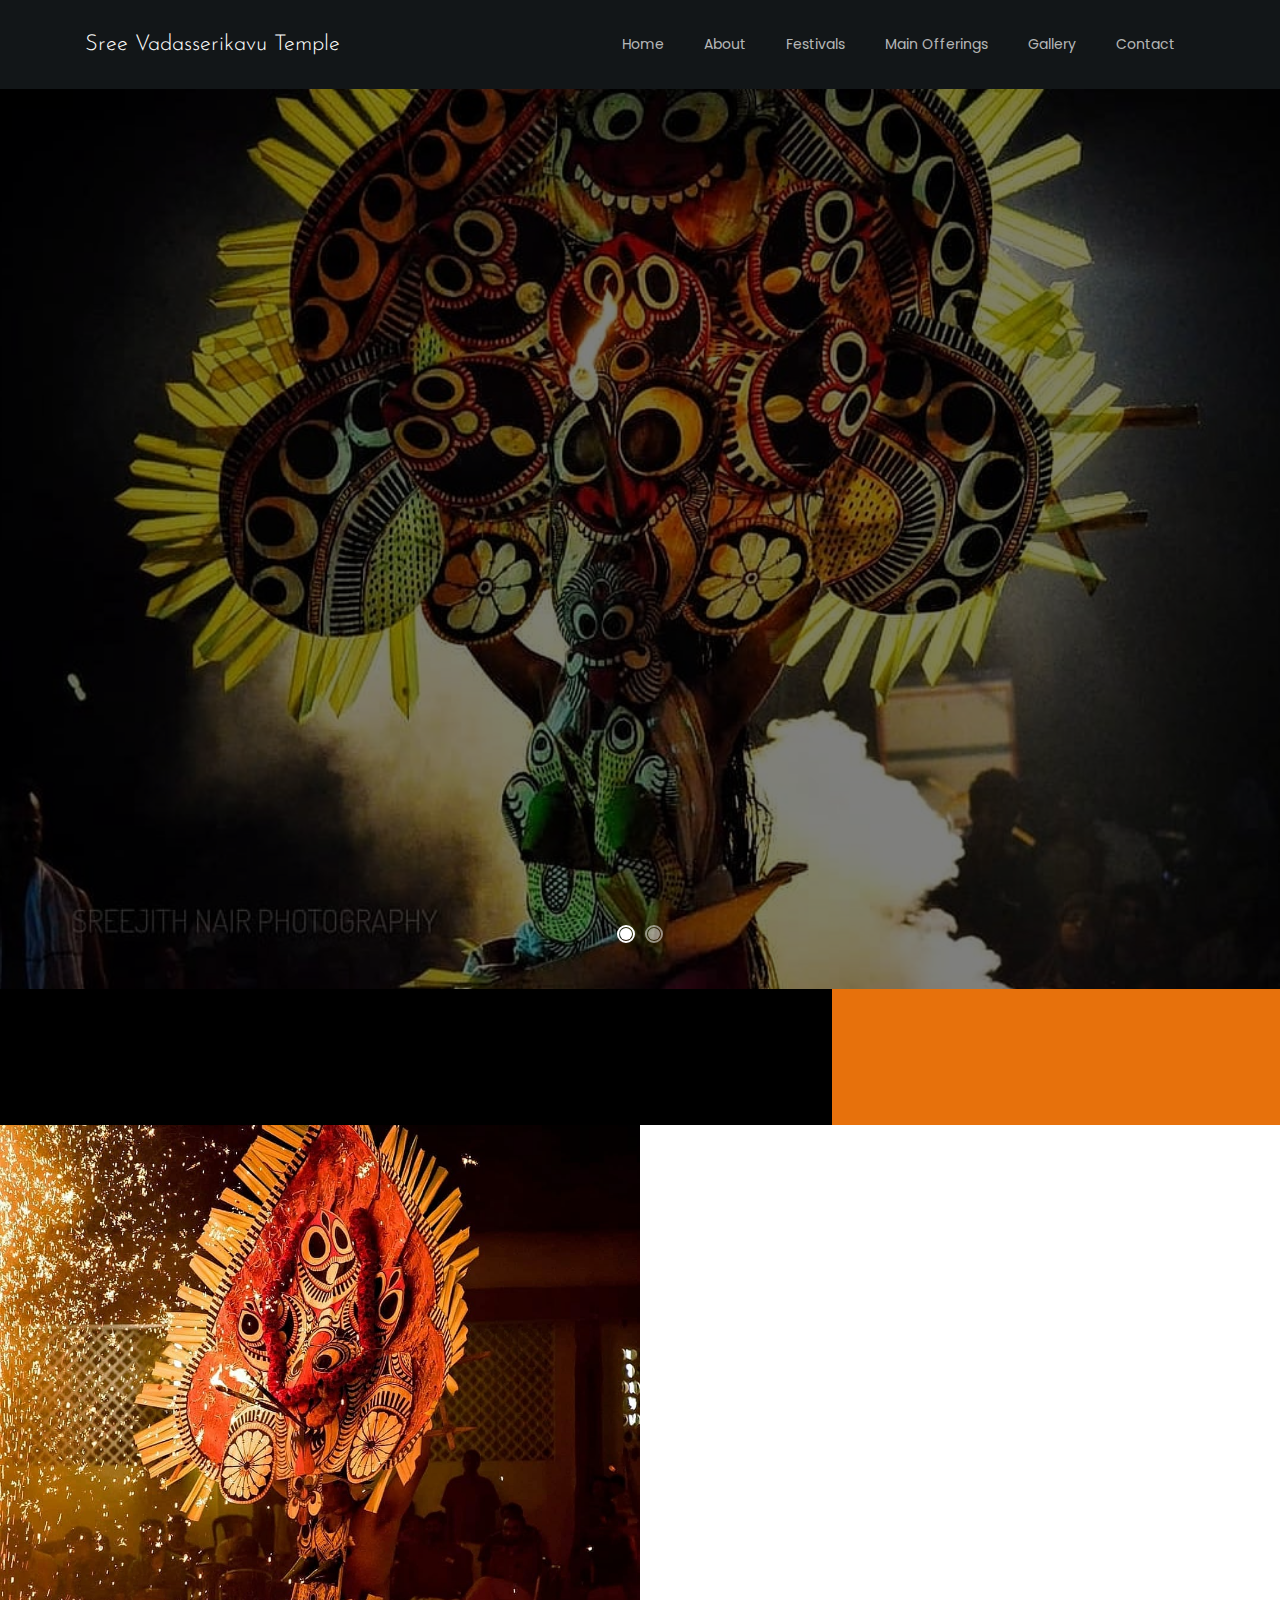
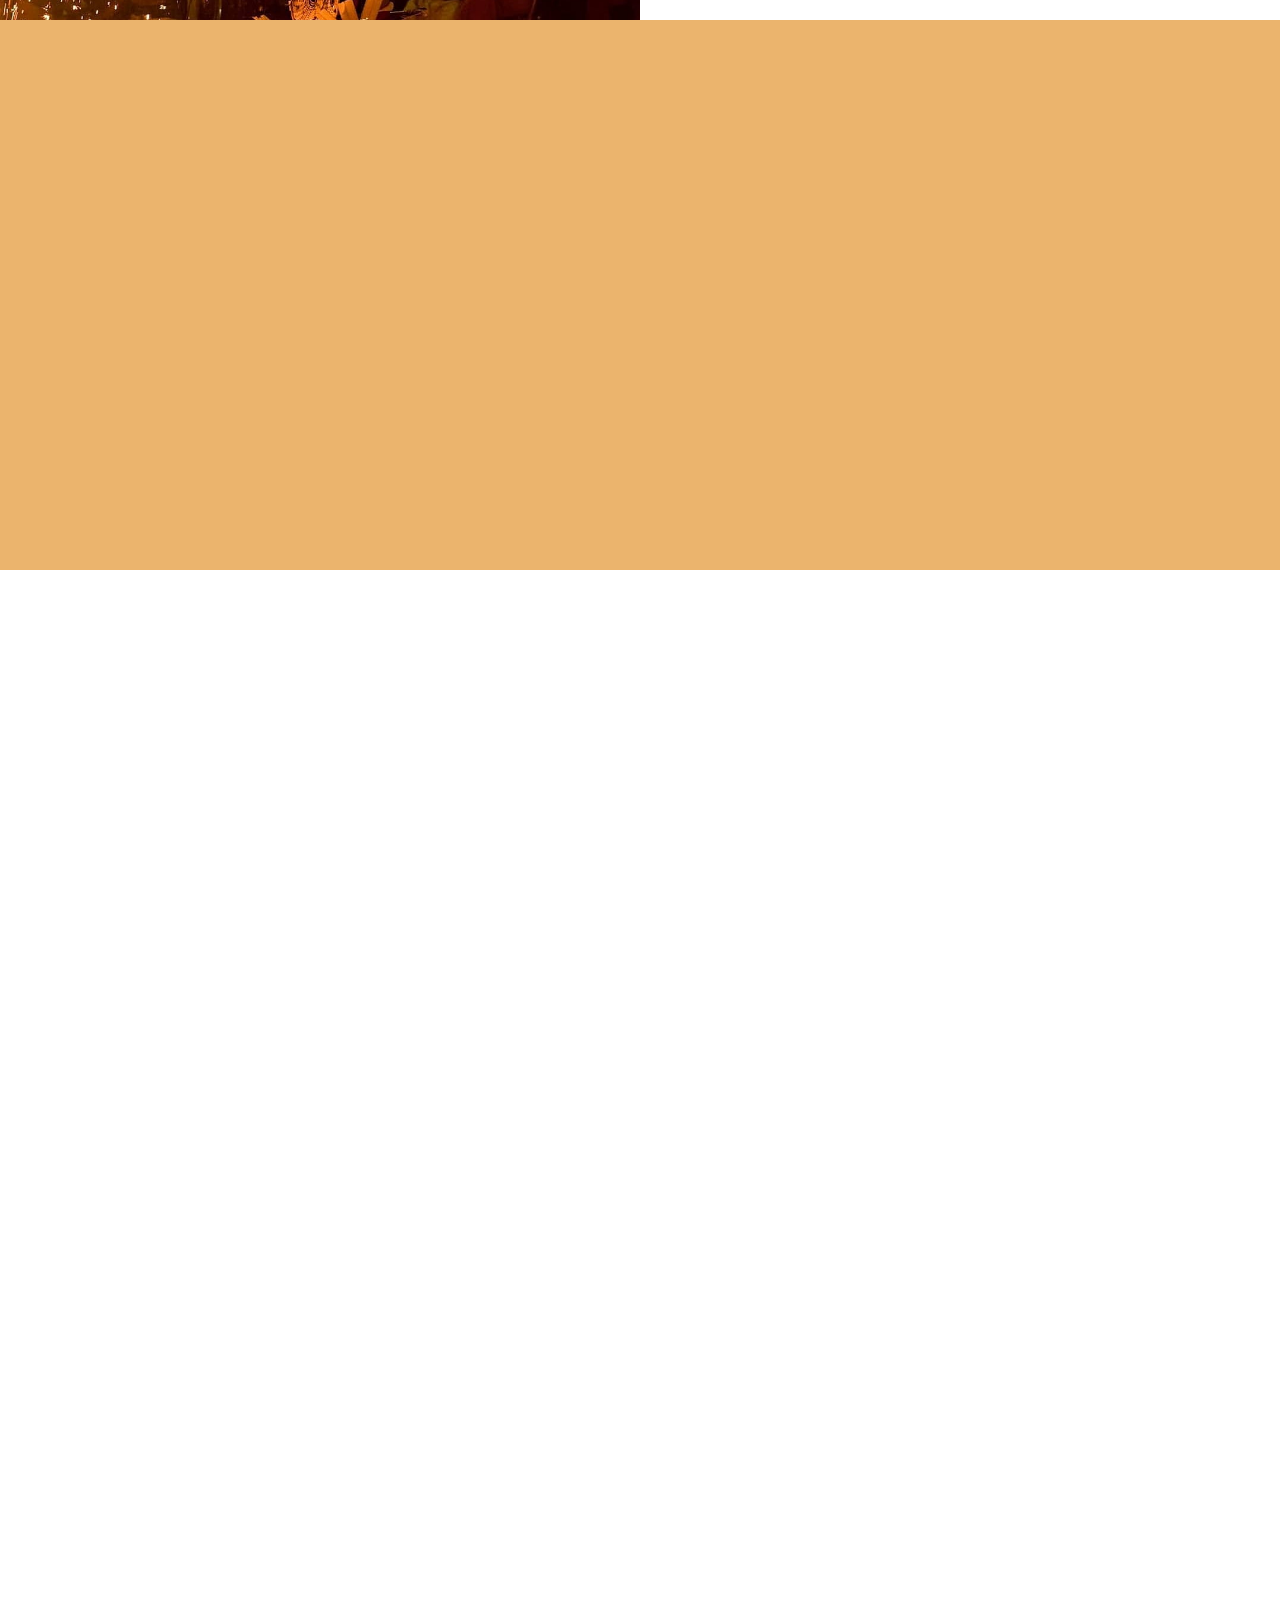
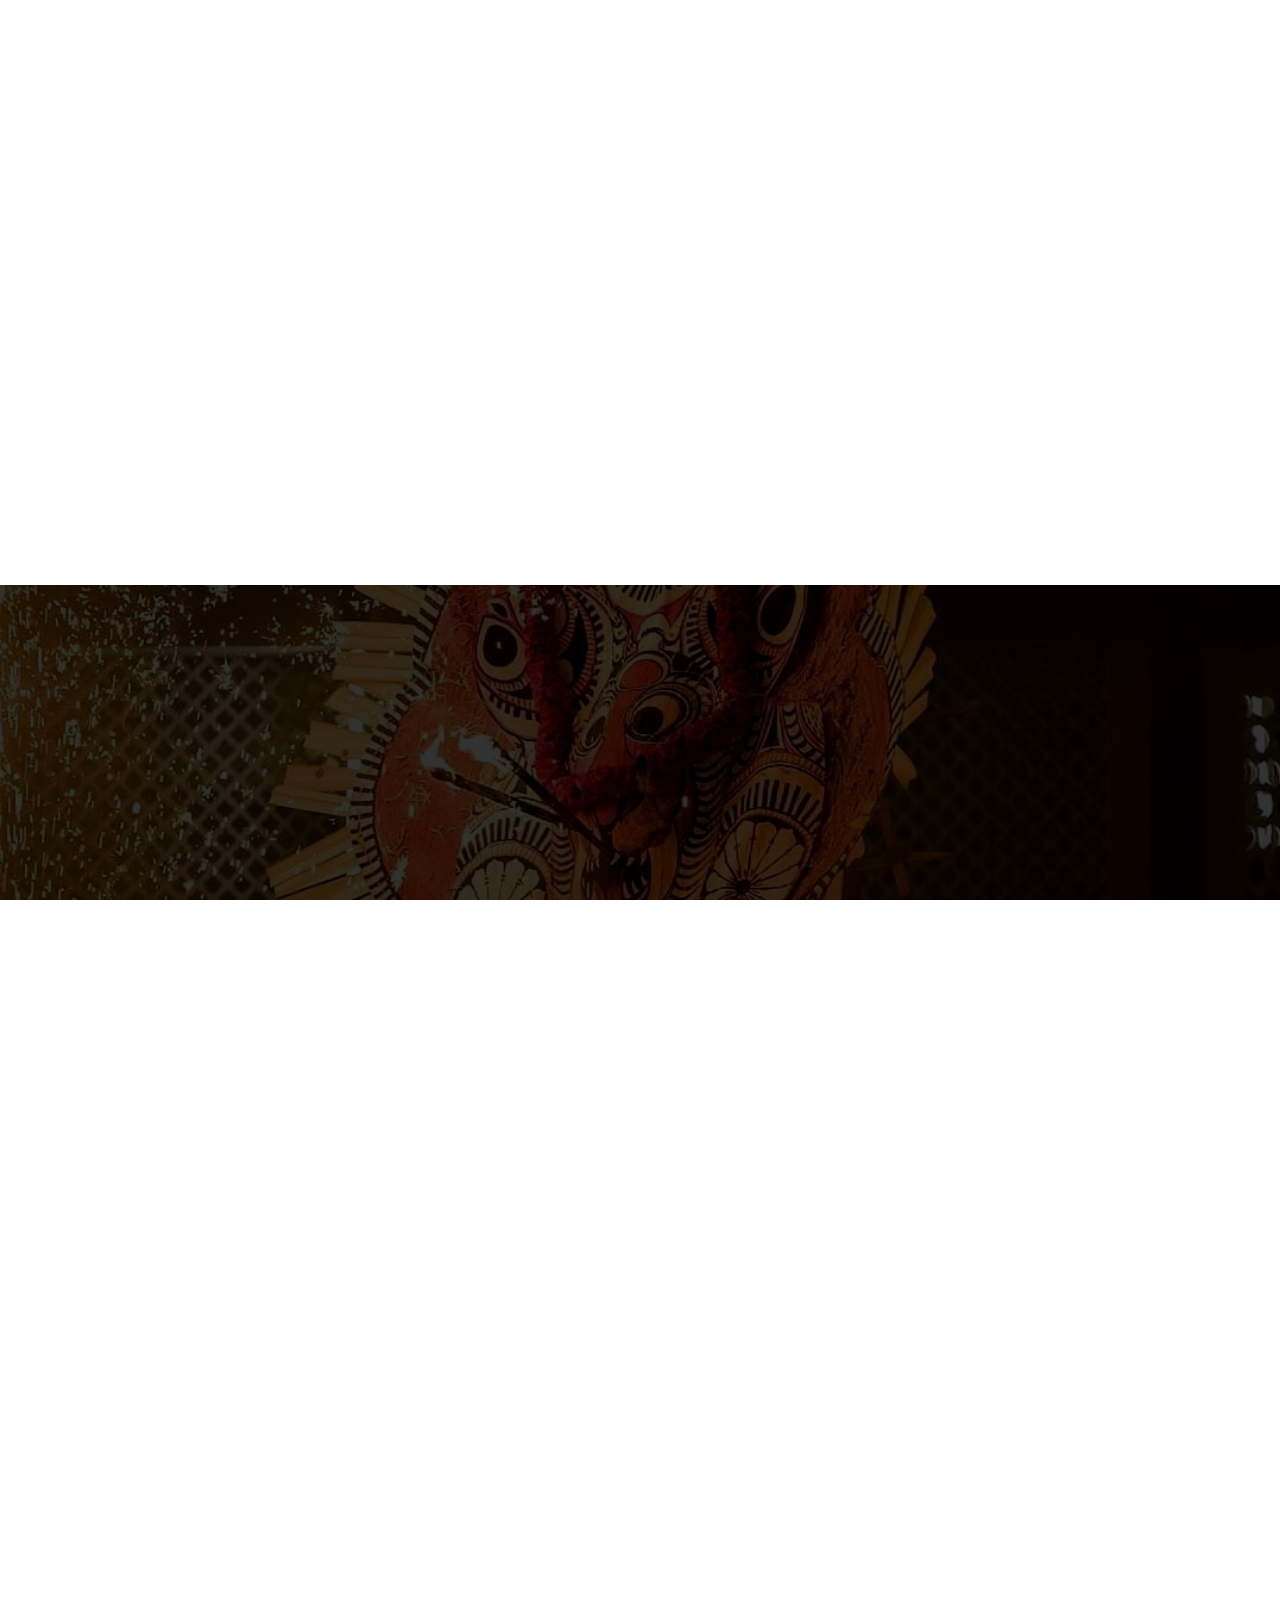
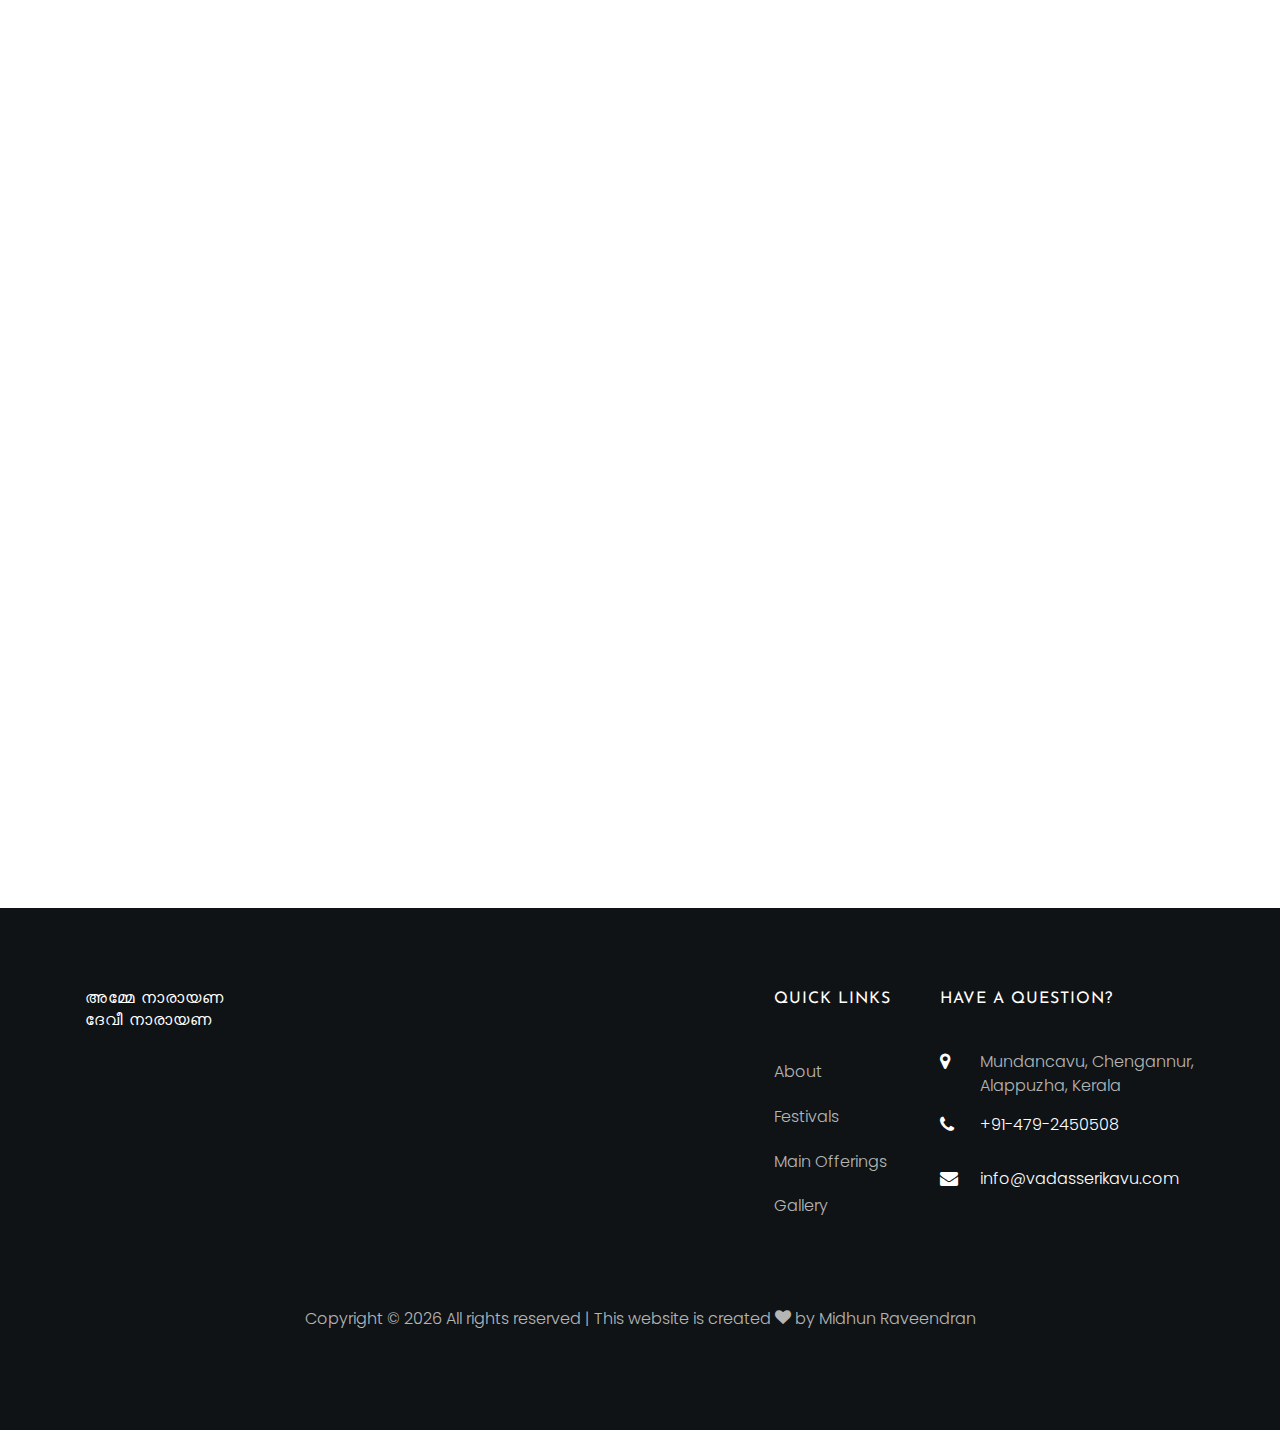
==== index.html @ 14abfae1 "index" ====
<!DOCTYPE html>
<html lang="en">

<head>
	<title>Sree Vadasserikavu Temple</title>
	<meta charset="utf-8">
	<meta name="viewport" content="width=device-width, initial-scale=1, shrink-to-fit=no">

	<link href="https://fonts.googleapis.com/css?family=Poppins:300,400,500,600,700" rel="stylesheet">
	<link href="https://fonts.googleapis.com/css?family=Josefin+Sans" rel="stylesheet">
	<link href="https://fonts.googleapis.com/css?family=Nothing+You+Could+Do" rel="stylesheet">

	<link rel="stylesheet" href="css/open-iconic-bootstrap.min.css">
	<link rel="stylesheet" href="css/animate.css">

	<link rel="stylesheet" href="css/owl.carousel.min.css">
	<link rel="stylesheet" href="css/owl.theme.default.min.css">
	<link rel="stylesheet" href="css/magnific-popup.css">

	<link rel="stylesheet" href="css/aos.css">

	<link rel="stylesheet" href="css/ionicons.min.css">

	<link rel="stylesheet" href="css/bootstrap-datepicker.css">
	<link rel="stylesheet" href="css/jquery.timepicker.css">


	<link rel="stylesheet" href="css/flaticon.css">
	<link rel="stylesheet" href="css/icomoon.css">
	<link rel="stylesheet" href="css/style.css">
</head>

<body>
	<nav class="navbar navbar-expand-lg navbar-dark ftco_navbar bg-dark ftco-navbar-light" id="ftco-navbar home">
		<div class="container">
			<a class="navbar-brand" href="index.html">Sree Vadasserikavu Temple</a>
			<button class="navbar-toggler" type="button" data-toggle="collapse" data-target="#ftco-nav"
				aria-controls="ftco-nav" aria-expanded="false" aria-label="Toggle navigation">
				<span class="oi oi-menu"></span> Menu
			</button>
			<div class="collapse navbar-collapse" id="ftco-nav">
				<ul class="navbar-nav ml-auto">
					<li class="nav-item"><a href="#home" class="nav-link">Home</a></li>
					<li class="nav-item"><a href="#about" class="nav-link">About</a></li>
					<li class="nav-item"><a href="#festivals" class="nav-link">Festivals</a></li>
					<li class="nav-item"><a href="#offerings" class="nav-link">Main Offerings</a></li>
					<li class="nav-item"><a href="#gallery" class="nav-link">Gallery</a></li>
					<li class="nav-item"><a href="#contact" class="nav-link">Contact</a></li>
				</ul>
			</div>
		</div>
	</nav>
	<!-- END nav -->


	<section id="index" class="hero-wrap js-fullheight">
		<div class="home-slider js-fullheight owl-carousel" style="background-color: black;">
			<div class="slider-item js-fullheight" style="background-image:url(images/bg_1.jpeg);">
				<div class="overlay"></div>
				<div class="container">
					<div class="row no-gutters slider-text js-fullheight align-items-center justify-content-center">
						<div class="col-md-8 ftco-animate">
							<div class="text mt-md-5 w-100 text-center">
								<h1>Sree Vadasserikavu Temple</h1>
								<p class="mb-4 pb-3 h3">അമ്മേ നാരായണ ദേവീ നാരായണ</p>
							</div>
						</div>
					</div>
				</div>
			</div>
			<div class="slider-item js-fullheight" style="background-image:url(images/bg_3.jpeg);">
				<div class="overlay"></div>
				<div class="container">
					<div class="row no-gutters slider-text js-fullheight align-items-center justify-content-center">
						<div class="col-md-8 ftco-animate">
							<div class="text mt-md-5 w-100 text-center">
								<h1>Welcome to Sree&nbsp;Vadasserikavu&nbsp;Temple</h1>
								<p class="mb-3 pb-3 h3">The land which rich in culture and festivals</p>
							</div>
						</div>
					</div>
				</div>
			</div>
		</div>
	</section>

	<section class="ftco-intro">
		<div class="container-wrap">
			<div class="wrap d-md-flex">
				<div class="info">
					<div class="row no-gutters">
						<div class="col-md-4 d-flex ftco-animate">
							<div class="icon"><span class="icon-phone"></span></div>
							<div class="text">
								<h3>+91-479-2450508</h3>
								<p class="blk-bg-txt">Sree Vadasserikavu Bhagavathy Temple</p>
							</div>
						</div>
						<div class="col-md-4 d-flex ftco-animate">
							<div class="icon"><span class="icon-my_location"></span></div>
							<div class="text">
								<h3>Mundancavu</h3>
								<p class="blk-bg-txt">Chengannur, Alappuzha, Kerala</p>
							</div>
						</div>
						<div class="col-md-4 d-flex ftco-animate">
							<div class="icon"><span class="icon-clock-o"></span></div>
							<div class="text">
								<h3>Open Everyday</h3>
								<p class="blk-bg-txt">5:00am - 10:00am</p>
								<p class="blk-bg-txt">5:00pm - 10:00pm</p>
							</div>
						</div>
					</div>
				</div>
				<div class="social d-md-flex pl-md-5 p-4 align-items-center">
					<ul class="social-icon">
						<li class="ftco-animate"><a onclick="window.open('https://www.twitter.com/');"><span class="icon-twitter"></span></a></li>
						<li class="ftco-animate"><a onclick="window.open('https://www.facebook.com/');"><span class="icon-facebook"></span></a></li>
						<li class="ftco-animate"><a onclick="window.open('https://www.instagram.com/');"><span class="icon-instagram"></span></a></li>
					</ul>
				</div>
			</div>
		</div>
	</section>

	<section id="about" class="ftco-about d-md-flex">
		<div class="one-half img" style="background-image: url(images/bg_2.jpeg);"></div>
		<div class="one-half ftco-animate">
			<div class="heading-about ftco-animate ">
				<span class="p5 heading-about">About the temple</span>
			</div>
			<div>
				<p>Vadasserikavu Padayani, also known as Mundancavu Padayani, is one of the annual Padayani festivals
					celebrated in Central Travancore with some unique kolams. The festival is celebrated for eight days
					prior to Bharani asterism in the Malayalam month of Meenam.Every year all varieties of kolams are
					manifested at Vadasserikavu and the special kolam here is Bhadrakali Kolam which is not usually
					performed in other devi temples in Kerala. The image of Goddess of Bhadrakali is drawn in the Kolam.
					Other kolams performing here are the Anthara Yakshi, Kuthira, Kaalan Kolam, Bhairavi, Kanjiramla,
					Pisachu, and Marutha. The festival here ends with Mangala Bhairavi Kolam.</p>
			</div>
		</div>
	</section>

	<section id="festivals" class="ftco-section" style="background-color: #ebb46d;">
		<div class="overlay"></div>
		<div class="container">
			<div class="row justify-content-center mb-5 pb-3">
				<div class="col-md-7 heading-section ftco-animate text-center">
					<h2 class="mb-4">Famous Festivals</h2>
					<p>Most of the festivals thake place between february and April every year</p>
				</div>
			</div>
			<div class="row">
				<div class="col-md-4 ftco-animate">
					<div class="media d-block text-center block-6 services">
						<!-- <div class="icon d-flex justify-content-center align-items-center mb-5">
							<span class="flaticon-drama"></span>
						</div> -->
						<div class="media-body">
							<h3 class="heading">Padayani</h3>
							<p>The festival is celebrated for eight days prior to Bharani asterism in the Malayalam
								month of Meenam</p>
						</div>
					</div>
				</div>
				<div class="col-md-4 ftco-animate">
					<div class="media d-block text-center block-6 services">
						<!-- <div class="icon d-flex justify-content-center align-items-center mb-5">
							<span class="flaticon-temple"></span>
						</div> -->
						<div class="media-body">
							<h3 class="heading">Meena Bharani Pooja</h3>
							<p>The festival is celebrated for eight days prior to Bharani asterism in the Malayalam
								month of Meenam</p>
						</div>
					</div>
				</div>
				<div class="col-md-4 ftco-animate">
					<div class="media d-block text-center block-6 services">
						<!-- <div class="icon d-flex justify-content-center align-items-center mb-5"><span
								class="flaticon-people"></span></div> -->
						<div class="media-body">
							<h3 class="heading">Kavadi Pooja</h3>
							<p>The festival is celebrated for eight days prior to Bharani asterism in the Malayalam
								month of Meenam</p>
						</div>
					</div>
				</div>
			</div>
		</div>
	</section>

	<section id="offerings" class="ftco-section">
		<div class="container">
			<div class="row justify-content-center mb-5 pb-3 mt-5 pt-5">
				<div class="col-md-7 heading-section text-center ftco-animate">
					<h2 class="mb-4" style="color: #000 !important;">Main Offerings</h2>
					<p class="flip"><span class="deg1"></span><span class="deg2"></span><span class="deg3"></span></p>
					<p class="mt-5">The daily offerings from the temple are, these are available every common pooja
						days.</p>
				</div>
			</div>
			<div class="row">
				<div class="col-md-6">
					<div class="pricing-entry d-flex ftco-animate">
						<div class="desc pl-3">
							<div class="d-flex text align-items-center line-price">
								<h3><span>Pushpanjali</span></h3>
								<span class="price">Rs 50.00</span>
							</div>
							<div class="d-block">
								<p>Bhadrakali Sahasranama Pushpanjali</p>
							</div>
						</div>
					</div>
					<div class="pricing-entry d-flex ftco-animate">
						<div class="desc pl-3">
							<div class="d-flex text align-items-center line-price">
								<h3><span>Archana</span></h3>
								<span class="price">Rs 40.00</span>
							</div>
							<div class="d-block">
								<p>Aikyamathyasooktha Archana</p>
							</div>
						</div>
					</div>
					<div class="pricing-entry d-flex ftco-animate">
						<div class="desc pl-3">
							<div class="d-flex text align-items-center line-price">
								<h3><span>Charthu</span></h3>
								<span class="price">Rs 250.00</span>
							</div>
							<div class="d-block">
								<p>Arakappu Devi</p>
							</div>
						</div>
					</div>
					<div class="pricing-entry d-flex ftco-animate">
						<div class="desc pl-3">
							<div class="d-flex text align-items-center line-price">
								<h3><span>Abhishekam</span></h3>
								<span class="price">Rs 30.00</span>
							</div>
							<div class="d-block">
								<p>Abhishekam Oru Nadayil</p>
							</div>
						</div>
					</div>
				</div>

				<div class="col-md-6">
					<div class="pricing-entry d-flex ftco-animate">
						<div class="desc pl-3">
							<div class="d-flex text align-items-center line-price">
								<h3><span>Guruthi</span></h3>
								<span class="price">Rs 100.00</span>
							</div>
							<div class="d-block">
								<p>Kaivattaka Guruthi</p>
							</div>
						</div>
					</div>
					<div class="pricing-entry d-flex ftco-animate">
						<div class="desc pl-3">
							<div class="d-flex text align-items-center line-price">
								<h3><span>Homam</span></h3>
								<span class="price">Rs 40.00</span>
							</div>
							<div class="d-block">
								<p>Ganapathy Homam</p>
							</div>
						</div>
					</div>
					<div class="pricing-entry d-flex ftco-animate">
						<div class="desc pl-3">
							<div class="d-flex text align-items-center line-price">
								<h3><span>Kanika</span></h3>
								<span class="price">Rs 1001.00</span>
							</div>
							<div class="d-block">
								<p>Kanika-1001</p>
							</div>
						</div>
					</div>
					<div class="pricing-entry d-flex ftco-animate">
						<div class="desc pl-3">
							<div class="d-flex text align-items-center line-price">
								<h3><span>Pooja</span></h3>
								<span class="price">Rs 100.00</span>
							</div>
							<div class="d-block">
								<p>Kaavadi Pooja</p>
							</div>
						</div>
					</div>
				</div>
			</div>
		</div>
	</section>

	<section id="gallery" class="ftco-gallery">
		<div class="container-wrap">
			<div class="row no-gutters">
				<div class="col-md-3 ftco-animate">
					<a  class="gallery img d-flex align-items-center"
						style="background-image: url(images/bg_1.jpeg);">
					</a>
				</div>
				<div class="col-md-3 ftco-animate">
					<a  class="gallery img d-flex align-items-center"
						style="background-image: url(images/bg_2.jpeg);">
					</a>
				</div>
				<div class="col-md-3 ftco-animate">
					<a  class="gallery img d-flex align-items-center"
						style="background-image: url(images/bg_3.jpeg);">
					</a>
				</div>
				<div class="col-md-3 ftco-animate">
					<a  class="gallery img d-flex align-items-center"
						style="background-image: url(images/bg_4.jpeg);">
					</a>
				</div>
			</div>
		</div>

		<div class="container-wrap">
			<div class="row no-gutters">
				<div class="col-md-3 ftco-animate">
					<a  class="gallery img d-flex align-items-center"
						style="background-image: url(images/bg_4.jpeg);">
					</a>
				</div>
				<div class="col-md-3 ftco-animate">
					<a  class="gallery img d-flex align-items-center"
						style="background-image: url(images/bg_3.jpeg);">
					</a>
				</div>
				<div class="col-md-3 ftco-animate">
					<a  class="gallery img d-flex align-items-center"
						style="background-image: url(images/bg_2.jpeg);">
					</a>
				</div>
				<div class="col-md-3 ftco-animate">
					<a  class="gallery img d-flex align-items-center"
						style="background-image: url(images/bg_1.jpeg);">
					</a>
				</div>
			</div>
		</div>
	</section>

	<section class="ftco-counter ftco-bg-dark img" id="section-counter" style="background-image: url(images/bg_2.jpeg);"
		data-stellar-background-ratio="0.5">
		<div class="overlay"></div>
		<div class="container">
			<div class="row justify-content-center">
				<div class="col-md-10">
					<div class="row">
						<div class="col-md-6 col-lg-3 d-flex justify-content-center counter-wrap ftco-animate">
							<div class="block-18 text-center">
								<div class="text">
									<!-- <div class="icon"><span class="icon icon-map-marker"></span></div> -->
									<strong class="number">1.5 KM </strong>
									<span>From The Chengannur Railway Station</span>
								</div>
							</div>
						</div>
						<div class="col-md-6 col-lg-3 d-flex justify-content-center counter-wrap ftco-animate">
							<div class="block-18 text-center">
								<div class="text">
									<!-- <div class="icon"><span class="icon icon-map-marker"></span></div> -->
									<strong class="number">2.0 KM </strong>
									<span>From The Chengannur KSRTC Bus Station</span>
								</div>
							</div>
						</div>
						<div class="col-md-6 col-lg-3 d-flex justify-content-center counter-wrap ftco-animate">
							<div class="block-18 text-center">
								<div class="text">
									<!-- <div class="icon"><span class="icon icon-map-marker"></span></div> -->
									<strong class="number">1.0 KM </strong>
									<span>To The Chengannur Mahaveva Temple</span>
								</div>
							</div>
						</div>
						<div class="col-md-6 col-lg-3 d-flex justify-content-center counter-wrap ftco-animate">
							<div class="block-18 text-center">
								<div class="text">
									<!-- <div class="icon"><span class="icon icon-map-marker"></span></div> -->
									<strong class="number">0.5 KM </strong>
									<span>To The Thrichittatt Maha Vishnu Temple</span>
								</div>
							</div>
						</div>
					</div>
				</div>
			</div>
		</div>
	</section>

	<section class="ftco-menu">
		<div class="container-fluid">
			<div class="row d-md-flex">
				<div class="col-lg-12 ftco-animate p-md-5">
					<div class="col-md-12 d-flex align-items-center">
						<div class="tab-content ftco-animate" id="v-pills-tabContent">
							<div class="tab-pane fade show active" id="v-pills-1" role="tabpanel"
								aria-labelledby="v-pills-1-tab">
								<div class="row mt-4">
									<div class="col-md-4 text-center">
										<div class="menu-wrap">
											<a class="menu-img img mb-4"
												style="background-image: url(images/god-devi.jpg);"></a>
											<div class="text">
												<h3 style="color: #000;">Kali Devi</h3>
												<p>Kali (Sanskrit: काली), also referred to as Mahakali, Bhadrakali, and
													Kalika (Sanskrit: कालिका), is a Hindu goddess who is considered to
													be the goddess of ultimate power, time, destruction and change in
													Shaktism. In this tradition, she is considered as a ferocious form
													of goddess Adi Shakti, the supreme of all powers, or the ultimate
													reality.</p>
											</div>
										</div>
									</div>
									<div class="col-md-4 text-center">
										<div class="menu-wrap">
											<a class="menu-img img mb-4"
												style="background-image: url(images/god-ganesh.jpg);"></a>
											<div class="text">
												<h3 style="color: #000;">Vinayakan</h3>
												<p>Ganesha (Sanskrit: गणेश), also known as Ganapati, Vinayaka, and
													Pillaiyar, is one of the best-known and most worshipped deities in
													the Hindu pantheon and is the Supreme God in Ganapatya sect.</p>
											</div>
										</div>
									</div>
									<div class="col-md-4 text-center">
										<div class="menu-wrap">
											<a class="menu-img img mb-4"
												style="background-image: url(images/god-muruga.jpg);"></a>
											<div class="text">
												<h3 style="color: #000;">Murugan</h3>
												<p>Kartikeya (Sanskrit: कार्त्तिकेय), also known as Skanda, Subrahmanya,
													Shanmukha, and Murugan (Tamil: முருகன்), is the Hindu god of war. He
													is the son of Parvati and Shiva, the brother of Ganesha and a god
													whose legends have many versions in Hinduism.</p>
											</div>
										</div>
									</div>
								</div>
							</div>
						</div>
					</div>
				</div>
			</div>
		</div>
		</div>
	</section>

	<section class="ftco-section">
		<div class="container">
			<div class="row justify-content-center mb-5 pb-3">
				<div class="col-md-7 heading-section ftco-animate text-center">
					<h2 class="mb-4" style="color: #000;">Recent Updates</h2>
					<p>Latest updates from the Admin</p>
				</div>
			</div>
			<div class="row d-flex">
				<div class="col-md-4 d-flex ftco-animate">
					<div class="blog-entry align-self-stretch">
						<a  class="gallery img d-flex align-items-center" style="background-image: url('images/temple-update-1.jpeg');">
						</a>
						<div class="text py-4 d-block">
							<div class="meta">
								<div><a >Fed 10, 2023</a></div>
								<div><a >Admin</a></div>
							</div>
							<p>ശ്രീ വടശ്ശേരിക്കാവ് ദേവീക്ഷേത്രത്തിലെ പറയെടുപ്പ് നാളെ 21 ചൊവ്വാ മുതൽ 24 വ്യാഴം വരെ
								ക്ഷേത്രസന്നിധിയിൽ വച്ച് നടത്തുന്നു. രാവിലെ 6 മണി മുതൽ 11 വരേയും വൈകിട്ട് 5 മുതൽ രാത്രി 8
								വരേയും പറയിടുവാൻ ക്ഷേത്രത്തിൽ സൗകര്യമുണ്ടായിരിക്കും. ഈ ദിവസങ്ങളിൽ ഗുരുതി വഴിപാട്
								ഉണ്ടായിരിക്കുന്നതല്ല.</p>
						</div>
					</div>
				</div>
				<div class="col-md-4 d-flex ftco-animate">
					<div class="blog-entry align-self-stretch">
						<a  class="gallery img d-flex align-items-center" style="background-image: url('images/temple-update-1.jpeg');">
						</a>
						<div class="text py-4 d-block">
							<div class="meta">
								<div><a >Feb 10, 2023</a></div>
								<div><a >Admin</a></div>
							</div>
							<p>ശ്രീ വടശ്ശേരിക്കാവ് ദേവീക്ഷേത്രത്തിലെ പറയെടുപ്പ് നാളെ 21 ചൊവ്വാ മുതൽ 24 വ്യാഴം വരെ
								ക്ഷേത്രസന്നിധിയിൽ വച്ച് നടത്തുന്നു. രാവിലെ 6 മണി മുതൽ 11 വരേയും വൈകിട്ട് 5 മുതൽ രാത്രി 8
								വരേയും പറയിടുവാൻ ക്ഷേത്രത്തിൽ സൗകര്യമുണ്ടായിരിക്കും. ഈ ദിവസങ്ങളിൽ ഗുരുതി വഴിപാട്
								ഉണ്ടായിരിക്കുന്നതല്ല.</p>
						</div>
					</div>
				</div>
				<div class="col-md-4 d-flex ftco-animate">
					<div class="blog-entry align-self-stretch">
						<a  class="gallery img d-flex align-items-center" style="background-image: url('images/temple-update-1.jpeg');">
						</a>
						<div class="text py-4 d-block">
							<div class="meta">
								<div><a >Fed 10, 2023</a></div>
								<div><a >Admin</a></div>
							</div>
							<p>ശ്രീ വടശ്ശേരിക്കാവ് ദേവീക്ഷേത്രത്തിലെ പറയെടുപ്പ് നാളെ 21 ചൊവ്വാ മുതൽ 24 വ്യാഴം വരെ
								ക്ഷേത്രസന്നിധിയിൽ വച്ച് നടത്തുന്നു. രാവിലെ 6 മണി മുതൽ 11 വരേയും വൈകിട്ട് 5 മുതൽ രാത്രി 8
								വരേയും പറയിടുവാൻ ക്ഷേത്രത്തിൽ സൗകര്യമുണ്ടായിരിക്കും. ഈ ദിവസങ്ങളിൽ ഗുരുതി വഴിപാട്
								ഉണ്ടായിരിക്കുന്നതല്ല.</p>
						</div>
					</div>
				</div>
			</div>
		</div>
	</section>

	<footer id="contact" class="ftco-footer ftco-section img">
		<div class="overlay"></div>
		<div class="container">
			<div class="row mb-1">
				<div class="col-lg-3 col-md-6 mb-1 mb-md-5">
					<div class="ftco-footer-widget mb-4">
						<h2 class="ftco-heading-2">അമ്മേ നാരായണ <br> ദേവീ നാരായണ</h2>
						<ul class="ftco-footer-social list-unstyled float-md-left float-lft mt-5">
							<li class="ftco-animate"><a onclick="window.open('https://www.twitter.com/');"><span class="icon-twitter"></span></a></li>
							<li class="ftco-animate"><a onclick="window.open('https://www.facebook.com/');"><span class="icon-facebook"></span></a></li>
							<li class="ftco-animate"><a onclick="window.open('https://www.instagram.com/');"><span class="icon-instagram"></span></a></li>
						</ul>
					</div>
				</div>
				<div class="col-lg-4 col-md-6 mb-md-5">

				</div>
				<div class="col-lg-2 col-md-6 mb-md-5">
					<div class="ftco-footer-widget mb-4 ml-md-4">
						<h2 class="ftco-heading-2">Quick Links</h2>
						<ul class="list-unstyled">
							<li><a href="#about" class="py-2 d-block">About</a></li>
							<li><a href="#festivals" class="py-2 d-block">Festivals</a></li>
							<li><a href="#offerings" class="py-2 d-block">Main Offerings</a></li>
							<li><a href="#gallery" class="py-2 d-block">Gallery</a></li>
						</ul>
					</div>
				</div>
				<div class="col-lg-3 col-md-6 mb-md-5">
					<div class="ftco-footer-widget mb-4">
						<h2 class="ftco-heading-2">Have a Question?</h2>
						<div class="block-23 mb-3">
							<ul>
								<li><span class="icon icon-map-marker"></span><span class="text">Mundancavu, Chengannur,
										Alappuzha, Kerala</span></li>
								<li><a ><span class="icon icon-phone"></span><span
											class="text">+91-479-2450508</span></a></li>
								<li><a ><span class="icon icon-envelope"></span><span
											class="text">info@vadasserikavu.com</span></a></li>
							</ul>
						</div>
					</div>
				</div>
			</div>
			<div class="row">
				<div class="col-md-12 text-center">
					<p>
						Copyright &copy;
						<script>document.write(new Date().getFullYear());</script> All rights reserved | This website
						is created <i class="icon-heart" aria-hidden="true"></i> by <a href=""
							onclick="window.open('https://www.instagram.com/_midhun_r/')">Midhun&nbsp;Raveendran</a>
					</p>
				</div>
			</div>
		</div>
	</footer>



	<!-- loader -->
	<div id="ftco-loader" class="show fullscreen"><svg class="circular" width="48px" height="48px">
			<circle class="path-bg" cx="24" cy="24" r="22" fill="none" stroke-width="4" stroke="#eeeeee" />
			<circle class="path" cx="24" cy="24" r="22" fill="none" stroke-width="4" stroke-miterlimit="10"
				stroke="#F96D00" />
		</svg></div>


	<script src="js/jquery.min.js"></script>
	<script src="js/jquery-migrate-3.0.1.min.js"></script>
	<script src="js/popper.min.js"></script>
	<script src="js/bootstrap.min.js"></script>
	<script src="js/jquery.easing.1.3.js"></script>
	<script src="js/jquery.waypoints.min.js"></script>
	<script src="js/jquery.stellar.min.js"></script>
	<script src="js/owl.carousel.min.js"></script>
	<script src="js/jquery.magnific-popup.min.js"></script>
	<script src="js/aos.js"></script>
	<script src="js/jquery.animateNumber.min.js"></script>
	<script src="js/bootstrap-datepicker.js"></script>
	<script src="js/jquery.timepicker.min.js"></script>
	<script src="js/scrollax.min.js"></script>
	<script src="js/main.js"></script>
</body>

</html>
---- css/flaticon.css ----
/*
  	Flaticon icon font: Flaticon
  	Creation date: 10/09/2018 08:41
  	*/
@font-face {
  font-family: "Flaticon";
  src: url("../fonts/flaticon/font/Flaticon.eot");
  src: url("../fonts/flaticon/font/Flaticon.eot?#iefix") format("embedded-opentype"),
       url("../fonts/flaticon/font/Flaticon.woff") format("woff"),
       url("../fonts/flaticon/font/Flaticon.ttf") format("truetype"),
       url("../fonts/flaticon/font/Flaticon.svg#Flaticon") format("svg");
  font-weight: normal;
  font-style: normal;
}

@media screen and (-webkit-min-device-pixel-ratio:0) {
  @font-face {
    font-family: "Flaticon";
    src: url("../fonts/flaticon/font/Flaticon.svg#Flaticon") format("svg");
  }
}

[class^="flaticon-"]:before, [class*=" flaticon-"]:before,
[class^="flaticon-"]:after, [class*=" flaticon-"]:after {   
  font-family: Flaticon;
  font-style: normal;
  font-weight: normal;
  font-variant: normal;
  text-transform: none;
  line-height: 1;

  /* Better Font Rendering =========== */
  -webkit-font-smoothing: antialiased;
  -moz-osx-font-smoothing: grayscale;
}

.flaticon-temple-1:before { content: "\f100"; }
.flaticon-temple:before { content: "\f101"; }
.flaticon-bicycle:before { content: "\f102"; }
.flaticon-diet:before { content: "\f103"; }
.flaticon-medal:before { content: "\f104"; }
.flaticon-laugh:before { content: "\f105"; }
.flaticon-chef:before { content: "\f106"; }
---- css/icomoon.css ----
@font-face {
  font-family: 'icomoon';
  src:  url('../fonts/icomoon/icomoon.eot?6tt51o');
  src:  url('../fonts/icomoon/icomoon.eot?6tt51o#iefix') format('embedded-opentype'),
    url('../fonts/icomoon/icomoon.ttf?6tt51o') format('truetype'),
    url('../fonts/icomoon/icomoon.woff?6tt51o') format('woff'),
    url('../fonts/icomoon/icomoon.svg?6tt51o#icomoon') format('svg');
  font-weight: normal;
  font-style: normal;
}

[class^="icon-"], [class*=" icon-"] {
  /* use !important to prevent issues with browser extensions that change fonts */
  font-family: 'icomoon' !important;
  speak: none;
  font-style: normal;
  font-weight: normal;
  font-variant: normal;
  text-transform: none;
  line-height: 1;

  /* Better Font Rendering =========== */
  -webkit-font-smoothing: antialiased;
  -moz-osx-font-smoothing: grayscale;
}

.icon-asterisk:before {
  content: "\f069";
}
.icon-plus:before {
  content: "\f067";
}
.icon-question:before {
  content: "\f128";
}
.icon-minus:before {
  content: "\f068";
}
.icon-glass:before {
  content: "\f000";
}
.icon-music:before {
  content: "\f001";
}
.icon-search:before {
  content: "\f002";
}
.icon-envelope-o:before {
  content: "\f003";
}
.icon-heart:before {
  content: "\f004";
}
.icon-star:before {
  content: "\f005";
}
.icon-star-o:before {
  content: "\f006";
}
.icon-user:before {
  content: "\f007";
}
.icon-film:before {
  content: "\f008";
}
.icon-th-large:before {
  content: "\f009";
}
.icon-th:before {
  content: "\f00a";
}
.icon-th-list:before {
  content: "\f00b";
}
.icon-check:before {
  content: "\f00c";
}
.icon-close:before {
  content: "\f00d";
}
.icon-remove:before {
  content: "\f00d";
}
.icon-times:before {
  content: "\f00d";
}
.icon-search-plus:before {
  content: "\f00e";
}
.icon-search-minus:before {
  content: "\f010";
}
.icon-power-off:before {
  content: "\f011";
}
.icon-signal:before {
  content: "\f012";
}
.icon-cog:before {
  content: "\f013";
}
.icon-gear:before {
  content: "\f013";
}
.icon-trash-o:before {
  content: "\f014";
}
.icon-home:before {
  content: "\f015";
}
.icon-file-o:before {
  content: "\f016";
}
.icon-clock-o:before {
  content: "\f017";
}
.icon-road:before {
  content: "\f018";
}
.icon-download:before {
  content: "\f019";
}
.icon-arrow-circle-o-down:before {
  content: "\f01a";
}
.icon-arrow-circle-o-up:before {
  content: "\f01b";
}
.icon-inbox:before {
  content: "\f01c";
}
.icon-play-circle-o:before {
  content: "\f01d";
}
.icon-repeat:before {
  content: "\f01e";
}
.icon-rotate-right:before {
  content: "\f01e";
}
.icon-refresh:before {
  content: "\f021";
}
.icon-list-alt:before {
  content: "\f022";
}
.icon-lock:before {
  content: "\f023";
}
.icon-flag:before {
  content: "\f024";
}
.icon-headphones:before {
  content: "\f025";
}
.icon-volume-off:before {
  content: "\f026";
}
.icon-volume-down:before {
  content: "\f027";
}
.icon-volume-up:before {
  content: "\f028";
}
.icon-qrcode:before {
  content: "\f029";
}
.icon-barcode:before {
  content: "\f02a";
}
.icon-tag:before {
  content: "\f02b";
}
.icon-tags:before {
  content: "\f02c";
}
.icon-book:before {
  content: "\f02d";
}
.icon-bookmark:before {
  content: "\f02e";
}
.icon-print:before {
  content: "\f02f";
}
.icon-camera:before {
  content: "\f030";
}
.icon-font:before {
  content: "\f031";
}
.icon-bold:before {
  content: "\f032";
}
.icon-italic:before {
  content: "\f033";
}
.icon-text-height:before {
  content: "\f034";
}
.icon-text-width:before {
  content: "\f035";
}
.icon-align-left:before {
  content: "\f036";
}
.icon-align-center:before {
  content: "\f037";
}
.icon-align-right:before {
  content: "\f038";
}
.icon-align-justify:before {
  content: "\f039";
}
.icon-list:before {
  content: "\f03a";
}
.icon-dedent:before {
  content: "\f03b";
}
.icon-outdent:before {
  content: "\f03b";
}
.icon-indent:before {
  content: "\f03c";
}
.icon-video-camera:before {
  content: "\f03d";
}
.icon-image:before {
  content: "\f03e";
}
.icon-photo:before {
  content: "\f03e";
}
.icon-picture-o:before {
  content: "\f03e";
}
.icon-pencil:before {
  content: "\f040";
}
.icon-map-marker:before {
  content: "\f041";
}
.icon-adjust:before {
  content: "\f042";
}
.icon-tint:before {
  content: "\f043";
}
.icon-edit:before {
  content: "\f044";
}
.icon-pencil-square-o:before {
  content: "\f044";
}
.icon-share-square-o:before {
  content: "\f045";
}
.icon-check-square-o:before {
  content: "\f046";
}
.icon-arrows:before {
  content: "\f047";
}
.icon-step-backward:before {
  content: "\f048";
}
.icon-fast-backward:before {
  content: "\f049";
}
.icon-backward:before {
  content: "\f04a";
}
.icon-play:before {
  content: "\f04b";
}
.icon-pause:before {
  content: "\f04c";
}
.icon-stop:before {
  content: "\f04d";
}
.icon-forward:before {
  content: "\f04e";
}
.icon-fast-forward:before {
  content: "\f050";
}
.icon-step-forward:before {
  content: "\f051";
}
.icon-eject:before {
  content: "\f052";
}
.icon-chevron-left:before {
  content: "\f053";
}
.icon-chevron-right:before {
  content: "\f054";
}
.icon-plus-circle:before {
  content: "\f055";
}
.icon-minus-circle:before {
  content: "\f056";
}
.icon-times-circle:before {
  content: "\f057";
}
.icon-check-circle:before {
  content: "\f058";
}
.icon-question-circle:before {
  content: "\f059";
}
.icon-info-circle:before {
  content: "\f05a";
}
.icon-crosshairs:before {
  content: "\f05b";
}
.icon-times-circle-o:before {
  content: "\f05c";
}
.icon-check-circle-o:before {
  content: "\f05d";
}
.icon-ban:before {
  content: "\f05e";
}
.icon-arrow-left:before {
  content: "\f060";
}
.icon-arrow-right:before {
  content: "\f061";
}
.icon-arrow-up:before {
  content: "\f062";
}
.icon-arrow-down:before {
  content: "\f063";
}
.icon-mail-forward:before {
  content: "\f064";
}
.icon-share:before {
  content: "\f064";
}
.icon-expand:before {
  content: "\f065";
}
.icon-compress:before {
  content: "\f066";
}
.icon-exclamation-circle:before {
  content: "\f06a";
}
.icon-gift:before {
  content: "\f06b";
}
.icon-leaf:before {
  content: "\f06c";
}
.icon-fire:before {
  content: "\f06d";
}
.icon-eye:before {
  content: "\f06e";
}
.icon-eye-slash:before {
  content: "\f070";
}
.icon-exclamation-triangle:before {
  content: "\f071";
}
.icon-warning:before {
  content: "\f071";
}
.icon-plane:before {
  content: "\f072";
}
.icon-calendar:before {
  content: "\f073";
}
.icon-random:before {
  content: "\f074";
}
.icon-comment:before {
  content: "\f075";
}
.icon-magnet:before {
  content: "\f076";
}
.icon-chevron-up:before {
  content: "\f077";
}
.icon-chevron-down:before {
  content: "\f078";
}
.icon-retweet:before {
  content: "\f079";
}
.icon-shopping-cart:before {
  content: "\f07a";
}
.icon-folder:before {
  content: "\f07b";
}
.icon-folder-open:before {
  content: "\f07c";
}
.icon-arrows-v:before {
  content: "\f07d";
}
.icon-arrows-h:before {
  content: "\f07e";
}
.icon-bar-chart:before {
  content: "\f080";
}
.icon-bar-chart-o:before {
  content: "\f080";
}
.icon-twitter-square:before {
  content: "\f081";
}
.icon-facebook-square:before {
  content: "\f082";
}
.icon-camera-retro:before {
  content: "\f083";
}
.icon-key:before {
  content: "\f084";
}
.icon-cogs:before {
  content: "\f085";
}
.icon-gears:before {
  content: "\f085";
}
.icon-comments:before {
  content: "\f086";
}
.icon-thumbs-o-up:before {
  content: "\f087";
}
.icon-thumbs-o-down:before {
  content: "\f088";
}
.icon-star-half:before {
  content: "\f089";
}
.icon-heart-o:before {
  content: "\f08a";
}
.icon-sign-out:before {
  content: "\f08b";
}
.icon-linkedin-square:before {
  content: "\f08c";
}
.icon-thumb-tack:before {
  content: "\f08d";
}
.icon-external-link:before {
  content: "\f08e";
}
.icon-sign-in:before {
  content: "\f090";
}
.icon-trophy:before {
  content: "\f091";
}
.icon-github-square:before {
  content: "\f092";
}
.icon-upload:before {
  content: "\f093";
}
.icon-lemon-o:before {
  content: "\f094";
}
.icon-phone:before {
  content: "\f095";
}
.icon-square-o:before {
  content: "\f096";
}
.icon-bookmark-o:before {
  content: "\f097";
}
.icon-phone-square:before {
  content: "\f098";
}
.icon-twitter:before {
  content: "\f099";
}
.icon-facebook:before {
  content: "\f09a";
}
.icon-facebook-f:before {
  content: "\f09a";
}
.icon-github:before {
  content: "\f09b";
}
.icon-unlock:before {
  content: "\f09c";
}
.icon-credit-card:before {
  content: "\f09d";
}
.icon-feed:before {
  content: "\f09e";
}
.icon-rss:before {
  content: "\f09e";
}
.icon-hdd-o:before {
  content: "\f0a0";
}
.icon-bullhorn:before {
  content: "\f0a1";
}
.icon-bell-o:before {
  content: "\f0a2";
}
.icon-certificate:before {
  content: "\f0a3";
}
.icon-hand-o-right:before {
  content: "\f0a4";
}
.icon-hand-o-left:before {
  content: "\f0a5";
}
.icon-hand-o-up:before {
  content: "\f0a6";
}
.icon-hand-o-down:before {
  content: "\f0a7";
}
.icon-arrow-circle-left:before {
  content: "\f0a8";
}
.icon-arrow-circle-right:before {
  content: "\f0a9";
}
.icon-arrow-circle-up:before {
  content: "\f0aa";
}
.icon-arrow-circle-down:before {
  content: "\f0ab";
}
.icon-globe:before {
  content: "\f0ac";
}
.icon-wrench:before {
  content: "\f0ad";
}
.icon-tasks:before {
  content: "\f0ae";
}
.icon-filter:before {
  content: "\f0b0";
}
.icon-briefcase:before {
  content: "\f0b1";
}
.icon-arrows-alt:before {
  content: "\f0b2";
}
.icon-group:before {
  content: "\f0c0";
}
.icon-users:before {
  content: "\f0c0";
}
.icon-chain:before {
  content: "\f0c1";
}
.icon-link:before {
  content: "\f0c1";
}
.icon-cloud:before {
  content: "\f0c2";
}
.icon-flask:before {
  content: "\f0c3";
}
.icon-cut:before {
  content: "\f0c4";
}
.icon-scissors:before {
  content: "\f0c4";
}
.icon-copy:before {
  content: "\f0c5";
}
.icon-files-o:before {
  content: "\f0c5";
}
.icon-paperclip:before {
  content: "\f0c6";
}
.icon-floppy-o:before {
  content: "\f0c7";
}
.icon-save:before {
  content: "\f0c7";
}
.icon-square:before {
  content: "\f0c8";
}
.icon-bars:before {
  content: "\f0c9";
}
.icon-navicon:before {
  content: "\f0c9";
}
.icon-reorder:before {
  content: "\f0c9";
}
.icon-list-ul:before {
  content: "\f0ca";
}
.icon-list-ol:before {
  content: "\f0cb";
}
.icon-strikethrough:before {
  content: "\f0cc";
}
.icon-underline:before {
  content: "\f0cd";
}
.icon-table:before {
  content: "\f0ce";
}
.icon-magic:before {
  content: "\f0d0";
}
.icon-truck:before {
  content: "\f0d1";
}
.icon-pinterest:before {
  content: "\f0d2";
}
.icon-pinterest-square:before {
  content: "\f0d3";
}
.icon-google-plus-square:before {
  content: "\f0d4";
}
.icon-google-plus:before {
  content: "\f0d5";
}
.icon-money:before {
  content: "\f0d6";
}
.icon-caret-down:before {
  content: "\f0d7";
}
.icon-caret-up:before {
  content: "\f0d8";
}
.icon-caret-left:before {
  content: "\f0d9";
}
.icon-caret-right:before {
  content: "\f0da";
}
.icon-columns:before {
  content: "\f0db";
}
.icon-sort:before {
  content: "\f0dc";
}
.icon-unsorted:before {
  content: "\f0dc";
}
.icon-sort-desc:before {
  content: "\f0dd";
}
.icon-sort-down:before {
  content: "\f0dd";
}
.icon-sort-asc:before {
  content: "\f0de";
}
.icon-sort-up:before {
  content: "\f0de";
}
.icon-envelope:before {
  content: "\f0e0";
}
.icon-linkedin:before {
  content: "\f0e1";
}
.icon-rotate-left:before {
  content: "\f0e2";
}
.icon-undo:before {
  content: "\f0e2";
}
.icon-gavel:before {
  content: "\f0e3";
}
.icon-legal:before {
  content: "\f0e3";
}
.icon-dashboard:before {
  content: "\f0e4";
}
.icon-tachometer:before {
  content: "\f0e4";
}
.icon-comment-o:before {
  content: "\f0e5";
}
.icon-comments-o:before {
  content: "\f0e6";
}
.icon-bolt:before {
  content: "\f0e7";
}
.icon-flash:before {
  content: "\f0e7";
}
.icon-sitemap:before {
  content: "\f0e8";
}
.icon-umbrella:before {
  content: "\f0e9";
}
.icon-clipboard:before {
  content: "\f0ea";
}
.icon-paste:before {
  content: "\f0ea";
}
.icon-lightbulb-o:before {
  content: "\f0eb";
}
.icon-exchange:before {
  content: "\f0ec";
}
.icon-cloud-download:before {
  content: "\f0ed";
}
.icon-cloud-upload:before {
  content: "\f0ee";
}
.icon-user-md:before {
  content: "\f0f0";
}
.icon-stethoscope:before {
  content: "\f0f1";
}
.icon-suitcase:before {
  content: "\f0f2";
}
.icon-bell:before {
  content: "\f0f3";
}
.icon-coffee:before {
  content: "\f0f4";
}
.icon-cutlery:before {
  content: "\f0f5";
}
.icon-file-text-o:before {
  content: "\f0f6";
}
.icon-building-o:before {
  content: "\f0f7";
}
.icon-hospital-o:before {
  content: "\f0f8";
}
.icon-ambulance:before {
  content: "\f0f9";
}
.icon-medkit:before {
  content: "\f0fa";
}
.icon-fighter-jet:before {
  content: "\f0fb";
}
.icon-beer:before {
  content: "\f0fc";
}
.icon-h-square:before {
  content: "\f0fd";
}
.icon-plus-square:before {
  content: "\f0fe";
}
.icon-angle-double-left:before {
  content: "\f100";
}
.icon-angle-double-right:before {
  content: "\f101";
}
.icon-angle-double-up:before {
  content: "\f102";
}
.icon-angle-double-down:before {
  content: "\f103";
}
.icon-angle-left:before {
  content: "\f104";
}
.icon-angle-right:before {
  content: "\f105";
}
.icon-angle-up:before {
  content: "\f106";
}
.icon-angle-down:before {
  content: "\f107";
}
.icon-desktop:before {
  content: "\f108";
}
.icon-laptop:before {
  content: "\f109";
}
.icon-tablet:before {
  content: "\f10a";
}
.icon-mobile:before {
  content: "\f10b";
}
.icon-mobile-phone:before {
  content: "\f10b";
}
.icon-circle-o:before {
  content: "\f10c";
}
.icon-quote-left:before {
  content: "\f10d";
}
.icon-quote-right:before {
  content: "\f10e";
}
.icon-spinner:before {
  content: "\f110";
}
.icon-circle:before {
  content: "\f111";
}
.icon-mail-reply:before {
  content: "\f112";
}
.icon-reply:before {
  content: "\f112";
}
.icon-github-alt:before {
  content: "\f113";
}
.icon-folder-o:before {
  content: "\f114";
}
.icon-folder-open-o:before {
  content: "\f115";
}
.icon-smile-o:before {
  content: "\f118";
}
.icon-frown-o:before {
  content: "\f119";
}
.icon-meh-o:before {
  content: "\f11a";
}
.icon-gamepad:before {
  content: "\f11b";
}
.icon-keyboard-o:before {
  content: "\f11c";
}
.icon-flag-o:before {
  content: "\f11d";
}
.icon-flag-checkered:before {
  content: "\f11e";
}
.icon-terminal:before {
  content: "\f120";
}
.icon-code:before {
  content: "\f121";
}
.icon-mail-reply-all:before {
  content: "\f122";
}
.icon-reply-all:before {
  content: "\f122";
}
.icon-star-half-empty:before {
  content: "\f123";
}
.icon-star-half-full:before {
  content: "\f123";
}
.icon-star-half-o:before {
  content: "\f123";
}
.icon-location-arrow:before {
  content: "\f124";
}
.icon-crop:before {
  content: "\f125";
}
.icon-code-fork:before {
  content: "\f126";
}
.icon-chain-broken:before {
  content: "\f127";
}
.icon-unlink:before {
  content: "\f127";
}
.icon-info:before {
  content: "\f129";
}
.icon-exclamation:before {
  content: "\f12a";
}
.icon-superscript:before {
  content: "\f12b";
}
.icon-subscript:before {
  content: "\f12c";
}
.icon-eraser:before {
  content: "\f12d";
}
.icon-puzzle-piece:before {
  content: "\f12e";
}
.icon-microphone:before {
  content: "\f130";
}
.icon-microphone-slash:before {
  content: "\f131";
}
.icon-shield:before {
  content: "\f132";
}
.icon-calendar-o:before {
  content: "\f133";
}
.icon-fire-extinguisher:before {
  content: "\f134";
}
.icon-rocket:before {
  content: "\f135";
}
.icon-maxcdn:before {
  content: "\f136";
}
.icon-chevron-circle-left:before {
  content: "\f137";
}
.icon-chevron-circle-right:before {
  content: "\f138";
}
.icon-chevron-circle-up:before {
  content: "\f139";
}
.icon-chevron-circle-down:before {
  content: "\f13a";
}
.icon-html5:before {
  content: "\f13b";
}
.icon-css3:before {
  content: "\f13c";
}
.icon-anchor:before {
  content: "\f13d";
}
.icon-unlock-alt:before {
  content: "\f13e";
}
.icon-bullseye:before {
  content: "\f140";
}
.icon-ellipsis-h:before {
  content: "\f141";
}
.icon-ellipsis-v:before {
  content: "\f142";
}
.icon-rss-square:before {
  content: "\f143";
}
.icon-play-circle:before {
  content: "\f144";
}
.icon-ticket:before {
  content: "\f145";
}
.icon-minus-square:before {
  content: "\f146";
}
.icon-minus-square-o:before {
  content: "\f147";
}
.icon-level-up:before {
  content: "\f148";
}
.icon-level-down:before {
  content: "\f149";
}
.icon-check-square:before {
  content: "\f14a";
}
.icon-pencil-square:before {
  content: "\f14b";
}
.icon-external-link-square:before {
  content: "\f14c";
}
.icon-share-square:before {
  content: "\f14d";
}
.icon-compass:before {
  content: "\f14e";
}
.icon-caret-square-o-down:before {
  content: "\f150";
}
.icon-toggle-down:before {
  content: "\f150";
}
.icon-caret-square-o-up:before {
  content: "\f151";
}
.icon-toggle-up:before {
  content: "\f151";
}
.icon-caret-square-o-right:before {
  content: "\f152";
}
.icon-toggle-right:before {
  content: "\f152";
}
.icon-eur:before {
  content: "\f153";
}
.icon-euro:before {
  content: "\f153";
}
.icon-gbp:before {
  content: "\f154";
}
.icon-dollar:before {
  content: "\f155";
}
.icon-usd:before {
  content: "\f155";
}
.icon-inr:before {
  content: "\f156";
}
.icon-rupee:before {
  content: "\f156";
}
.icon-cny:before {
  content: "\f157";
}
.icon-jpy:before {
  content: "\f157";
}
.icon-rmb:before {
  content: "\f157";
}
.icon-yen:before {
  content: "\f157";
}
.icon-rouble:before {
  content: "\f158";
}
.icon-rub:before {
  content: "\f158";
}
.icon-ruble:before {
  content: "\f158";
}
.icon-krw:before {
  content: "\f159";
}
.icon-won:before {
  content: "\f159";
}
.icon-bitcoin:before {
  content: "\f15a";
}
.icon-btc:before {
  content: "\f15a";
}
.icon-file:before {
  content: "\f15b";
}
.icon-file-text:before {
  content: "\f15c";
}
.icon-sort-alpha-asc:before {
  content: "\f15d";
}
.icon-sort-alpha-desc:before {
  content: "\f15e";
}
.icon-sort-amount-asc:before {
  content: "\f160";
}
.icon-sort-amount-desc:before {
  content: "\f161";
}
.icon-sort-numeric-asc:before {
  content: "\f162";
}
.icon-sort-numeric-desc:before {
  content: "\f163";
}
.icon-thumbs-up:before {
  content: "\f164";
}
.icon-thumbs-down:before {
  content: "\f165";
}
.icon-youtube-square:before {
  content: "\f166";
}
.icon-youtube:before {
  content: "\f167";
}
.icon-xing:before {
  content: "\f168";
}
.icon-xing-square:before {
  content: "\f169";
}
.icon-youtube-play:before {
  content: "\f16a";
}
.icon-dropbox:before {
  content: "\f16b";
}
.icon-stack-overflow:before {
  content: "\f16c";
}
.icon-instagram:before {
  content: "\f16d";
}
.icon-flickr:before {
  content: "\f16e";
}
.icon-adn:before {
  content: "\f170";
}
.icon-bitbucket:before {
  content: "\f171";
}
.icon-bitbucket-square:before {
  content: "\f172";
}
.icon-tumblr:before {
  content: "\f173";
}
.icon-tumblr-square:before {
  content: "\f174";
}
.icon-long-arrow-down:before {
  content: "\f175";
}
.icon-long-arrow-up:before {
  content: "\f176";
}
.icon-long-arrow-left:before {
  content: "\f177";
}
.icon-long-arrow-right:before {
  content: "\f178";
}
.icon-apple:before {
  content: "\f179";
}
.icon-windows:before {
  content: "\f17a";
}
.icon-android:before {
  content: "\f17b";
}
.icon-linux:before {
  content: "\f17c";
}
.icon-dribbble:before {
  content: "\f17d";
}
.icon-skype:before {
  content: "\f17e";
}
.icon-foursquare:before {
  content: "\f180";
}
.icon-trello:before {
  content: "\f181";
}
.icon-female:before {
  content: "\f182";
}
.icon-male:before {
  content: "\f183";
}
.icon-gittip:before {
  content: "\f184";
}
.icon-gratipay:before {
  content: "\f184";
}
.icon-sun-o:before {
  content: "\f185";
}
.icon-moon-o:before {
  content: "\f186";
}
.icon-archive:before {
  content: "\f187";
}
.icon-bug:before {
  content: "\f188";
}
.icon-vk:before {
  content: "\f189";
}
.icon-weibo:before {
  content: "\f18a";
}
.icon-renren:before {
  content: "\f18b";
}
.icon-pagelines:before {
  content: "\f18c";
}
.icon-stack-exchange:before {
  content: "\f18d";
}
.icon-arrow-circle-o-right:before {
  content: "\f18e";
}
.icon-arrow-circle-o-left:before {
  content: "\f190";
}
.icon-caret-square-o-left:before {
  content: "\f191";
}
.icon-toggle-left:before {
  content: "\f191";
}
.icon-dot-circle-o:before {
  content: "\f192";
}
.icon-wheelchair:before {
  content: "\f193";
}
.icon-vimeo-square:before {
  content: "\f194";
}
.icon-try:before {
  content: "\f195";
}
.icon-turkish-lira:before {
  content: "\f195";
}
.icon-plus-square-o:before {
  content: "\f196";
}
.icon-space-shuttle:before {
  content: "\f197";
}
.icon-slack:before {
  content: "\f198";
}
.icon-envelope-square:before {
  content: "\f199";
}
.icon-wordpress:before {
  content: "\f19a";
}
.icon-openid:before {
  content: "\f19b";
}
.icon-bank:before {
  content: "\f19c";
}
.icon-institution:before {
  content: "\f19c";
}
.icon-university:before {
  content: "\f19c";
}
.icon-graduation-cap:before {
  content: "\f19d";
}
.icon-mortar-board:before {
  content: "\f19d";
}
.icon-yahoo:before {
  content: "\f19e";
}
.icon-google:before {
  content: "\f1a0";
}
.icon-reddit:before {
  content: "\f1a1";
}
.icon-reddit-square:before {
  content: "\f1a2";
}
.icon-stumbleupon-circle:before {
  content: "\f1a3";
}
.icon-stumbleupon:before {
  content: "\f1a4";
}
.icon-delicious:before {
  content: "\f1a5";
}
.icon-digg:before {
  content: "\f1a6";
}
.icon-pied-piper-pp:before {
  content: "\f1a7";
}
.icon-pied-piper-alt:before {
  content: "\f1a8";
}
.icon-drupal:before {
  content: "\f1a9";
}
.icon-joomla:before {
  content: "\f1aa";
}
.icon-language:before {
  content: "\f1ab";
}
.icon-fax:before {
  content: "\f1ac";
}
.icon-building:before {
  content: "\f1ad";
}
.icon-child:before {
  content: "\f1ae";
}
.icon-paw:before {
  content: "\f1b0";
}
.icon-spoon:before {
  content: "\f1b1";
}
.icon-cube:before {
  content: "\f1b2";
}
.icon-cubes:before {
  content: "\f1b3";
}
.icon-behance:before {
  content: "\f1b4";
}
.icon-behance-square:before {
  content: "\f1b5";
}
.icon-steam:before {
  content: "\f1b6";
}
.icon-steam-square:before {
  content: "\f1b7";
}
.icon-recycle:before {
  content: "\f1b8";
}
.icon-automobile:before {
  content: "\f1b9";
}
.icon-car:before {
  content: "\f1b9";
}
.icon-cab:before {
  content: "\f1ba";
}
.icon-taxi:before {
  content: "\f1ba";
}
.icon-tree:before {
  content: "\f1bb";
}
.icon-spotify:before {
  content: "\f1bc";
}
.icon-deviantart:before {
  content: "\f1bd";
}
.icon-soundcloud:before {
  content: "\f1be";
}
.icon-database:before {
  content: "\f1c0";
}
.icon-file-pdf-o:before {
  content: "\f1c1";
}
.icon-file-word-o:before {
  content: "\f1c2";
}
.icon-file-excel-o:before {
  content: "\f1c3";
}
.icon-file-powerpoint-o:before {
  content: "\f1c4";
}
.icon-file-image-o:before {
  content: "\f1c5";
}
.icon-file-photo-o:before {
  content: "\f1c5";
}
.icon-file-picture-o:before {
  content: "\f1c5";
}
.icon-file-archive-o:before {
  content: "\f1c6";
}
.icon-file-zip-o:before {
  content: "\f1c6";
}
.icon-file-audio-o:before {
  content: "\f1c7";
}
.icon-file-sound-o:before {
  content: "\f1c7";
}
.icon-file-movie-o:before {
  content: "\f1c8";
}
.icon-file-video-o:before {
  content: "\f1c8";
}
.icon-file-code-o:before {
  content: "\f1c9";
}
.icon-vine:before {
  content: "\f1ca";
}
.icon-codepen:before {
  content: "\f1cb";
}
.icon-jsfiddle:before {
  content: "\f1cc";
}
.icon-life-bouy:before {
  content: "\f1cd";
}
.icon-life-buoy:before {
  content: "\f1cd";
}
.icon-life-ring:before {
  content: "\f1cd";
}
.icon-life-saver:before {
  content: "\f1cd";
}
.icon-support:before {
  content: "\f1cd";
}
.icon-circle-o-notch:before {
  content: "\f1ce";
}
.icon-ra:before {
  content: "\f1d0";
}
.icon-rebel:before {
  content: "\f1d0";
}
.icon-resistance:before {
  content: "\f1d0";
}
.icon-empire:before {
  content: "\f1d1";
}
.icon-ge:before {
  content: "\f1d1";
}
.icon-git-square:before {
  content: "\f1d2";
}
.icon-git:before {
  content: "\f1d3";
}
.icon-hacker-news:before {
  content: "\f1d4";
}
.icon-y-combinator-square:before {
  content: "\f1d4";
}
.icon-yc-square:before {
  content: "\f1d4";
}
.icon-tencent-weibo:before {
  content: "\f1d5";
}
.icon-qq:before {
  content: "\f1d6";
}
.icon-wechat:before {
  content: "\f1d7";
}
.icon-weixin:before {
  content: "\f1d7";
}
.icon-paper-plane:before {
  content: "\f1d8";
}
.icon-send:before {
  content: "\f1d8";
}
.icon-paper-plane-o:before {
  content: "\f1d9";
}
.icon-send-o:before {
  content: "\f1d9";
}
.icon-history:before {
  content: "\f1da";
}
.icon-circle-thin:before {
  content: "\f1db";
}
.icon-header:before {
  content: "\f1dc";
}
.icon-paragraph:before {
  content: "\f1dd";
}
.icon-sliders:before {
  content: "\f1de";
}
.icon-share-alt:before {
  content: "\f1e0";
}
.icon-share-alt-square:before {
  content: "\f1e1";
}
.icon-bomb:before {
  content: "\f1e2";
}
.icon-futbol-o:before {
  content: "\f1e3";
}
.icon-soccer-ball-o:before {
  content: "\f1e3";
}
.icon-tty:before {
  content: "\f1e4";
}
.icon-binoculars:before {
  content: "\f1e5";
}
.icon-plug:before {
  content: "\f1e6";
}
.icon-slideshare:before {
  content: "\f1e7";
}
.icon-twitch:before {
  content: "\f1e8";
}
.icon-yelp:before {
  content: "\f1e9";
}
.icon-newspaper-o:before {
  content: "\f1ea";
}
.icon-wifi:before {
  content: "\f1eb";
}
.icon-calculator:before {
  content: "\f1ec";
}
.icon-paypal:before {
  content: "\f1ed";
}
.icon-google-wallet:before {
  content: "\f1ee";
}
.icon-cc-visa:before {
  content: "\f1f0";
}
.icon-cc-mastercard:before {
  content: "\f1f1";
}
.icon-cc-discover:before {
  content: "\f1f2";
}
.icon-cc-amex:before {
  content: "\f1f3";
}
.icon-cc-paypal:before {
  content: "\f1f4";
}
.icon-cc-stripe:before {
  content: "\f1f5";
}
.icon-bell-slash:before {
  content: "\f1f6";
}
.icon-bell-slash-o:before {
  content: "\f1f7";
}
.icon-trash:before {
  content: "\f1f8";
}
.icon-copyright:before {
  content: "\f1f9";
}
.icon-at:before {
  content: "\f1fa";
}
.icon-eyedropper:before {
  content: "\f1fb";
}
.icon-paint-brush:before {
  content: "\f1fc";
}
.icon-birthday-cake:before {
  content: "\f1fd";
}
.icon-area-chart:before {
  content: "\f1fe";
}
.icon-pie-chart:before {
  content: "\f200";
}
.icon-line-chart:before {
  content: "\f201";
}
.icon-lastfm:before {
  content: "\f202";
}
.icon-lastfm-square:before {
  content: "\f203";
}
.icon-toggle-off:before {
  content: "\f204";
}
.icon-toggle-on:before {
  content: "\f205";
}
.icon-bicycle:before {
  content: "\f206";
}
.icon-bus:before {
  content: "\f207";
}
.icon-ioxhost:before {
  content: "\f208";
}
.icon-angellist:before {
  content: "\f209";
}
.icon-cc:before {
  content: "\f20a";
}
.icon-ils:before {
  content: "\f20b";
}
.icon-shekel:before {
  content: "\f20b";
}
.icon-sheqel:before {
  content: "\f20b";
}
.icon-meanpath:before {
  content: "\f20c";
}
.icon-buysellads:before {
  content: "\f20d";
}
.icon-connectdevelop:before {
  content: "\f20e";
}
.icon-dashcube:before {
  content: "\f210";
}
.icon-forumbee:before {
  content: "\f211";
}
.icon-leanpub:before {
  content: "\f212";
}
.icon-sellsy:before {
  content: "\f213";
}
.icon-shirtsinbulk:before {
  content: "\f214";
}
.icon-simplybuilt:before {
  content: "\f215";
}
.icon-skyatlas:before {
  content: "\f216";
}
.icon-cart-plus:before {
  content: "\f217";
}
.icon-cart-arrow-down:before {
  content: "\f218";
}
.icon-diamond:before {
  content: "\f219";
}
.icon-ship:before {
  content: "\f21a";
}
.icon-user-secret:before {
  content: "\f21b";
}
.icon-motorcycle:before {
  content: "\f21c";
}
.icon-street-view:before {
  content: "\f21d";
}
.icon-heartbeat:before {
  content: "\f21e";
}
.icon-venus:before {
  content: "\f221";
}
.icon-mars:before {
  content: "\f222";
}
.icon-mercury:before {
  content: "\f223";
}
.icon-intersex:before {
  content: "\f224";
}
.icon-transgender:before {
  content: "\f224";
}
.icon-transgender-alt:before {
  content: "\f225";
}
.icon-venus-double:before {
  content: "\f226";
}
.icon-mars-double:before {
  content: "\f227";
}
.icon-venus-mars:before {
  content: "\f228";
}
.icon-mars-stroke:before {
  content: "\f229";
}
.icon-mars-stroke-v:before {
  content: "\f22a";
}
.icon-mars-stroke-h:before {
  content: "\f22b";
}
.icon-neuter:before {
  content: "\f22c";
}
.icon-genderless:before {
  content: "\f22d";
}
.icon-facebook-official:before {
  content: "\f230";
}
.icon-pinterest-p:before {
  content: "\f231";
}
.icon-whatsapp:before {
  content: "\f232";
}
.icon-server:before {
  content: "\f233";
}
.icon-user-plus:before {
  content: "\f234";
}
.icon-user-times:before {
  content: "\f235";
}
.icon-bed:before {
  content: "\f236";
}
.icon-hotel:before {
  content: "\f236";
}
.icon-viacoin:before {
  content: "\f237";
}
.icon-train:before {
  content: "\f238";
}
.icon-subway:before {
  content: "\f239";
}
.icon-medium:before {
  content: "\f23a";
}
.icon-y-combinator:before {
  content: "\f23b";
}
.icon-yc:before {
  content: "\f23b";
}
.icon-optin-monster:before {
  content: "\f23c";
}
.icon-opencart:before {
  content: "\f23d";
}
.icon-expeditedssl:before {
  content: "\f23e";
}
.icon-battery:before {
  content: "\f240";
}
.icon-battery-4:before {
  content: "\f240";
}
.icon-battery-full:before {
  content: "\f240";
}
.icon-battery-3:before {
  content: "\f241";
}
.icon-battery-three-quarters:before {
  content: "\f241";
}
.icon-battery-2:before {
  content: "\f242";
}
.icon-battery-half:before {
  content: "\f242";
}
.icon-battery-1:before {
  content: "\f243";
}
.icon-battery-quarter:before {
  content: "\f243";
}
.icon-battery-0:before {
  content: "\f244";
}
.icon-battery-empty:before {
  content: "\f244";
}
.icon-mouse-pointer:before {
  content: "\f245";
}
.icon-i-cursor:before {
  content: "\f246";
}
.icon-object-group:before {
  content: "\f247";
}
.icon-object-ungroup:before {
  content: "\f248";
}
.icon-sticky-note:before {
  content: "\f249";
}
.icon-sticky-note-o:before {
  content: "\f24a";
}
.icon-cc-jcb:before {
  content: "\f24b";
}
.icon-cc-diners-club:before {
  content: "\f24c";
}
.icon-clone:before {
  content: "\f24d";
}
.icon-balance-scale:before {
  content: "\f24e";
}
.icon-hourglass-o:before {
  content: "\f250";
}
.icon-hourglass-1:before {
  content: "\f251";
}
.icon-hourglass-start:before {
  content: "\f251";
}
.icon-hourglass-2:before {
  content: "\f252";
}
.icon-hourglass-half:before {
  content: "\f252";
}
.icon-hourglass-3:before {
  content: "\f253";
}
.icon-hourglass-end:before {
  content: "\f253";
}
.icon-hourglass:before {
  content: "\f254";
}
.icon-hand-grab-o:before {
  content: "\f255";
}
.icon-hand-rock-o:before {
  content: "\f255";
}
.icon-hand-paper-o:before {
  content: "\f256";
}
.icon-hand-stop-o:before {
  content: "\f256";
}
.icon-hand-scissors-o:before {
  content: "\f257";
}
.icon-hand-lizard-o:before {
  content: "\f258";
}
.icon-hand-spock-o:before {
  content: "\f259";
}
.icon-hand-pointer-o:before {
  content: "\f25a";
}
.icon-hand-peace-o:before {
  content: "\f25b";
}
.icon-trademark:before {
  content: "\f25c";
}
.icon-registered:before {
  content: "\f25d";
}
.icon-creative-commons:before {
  content: "\f25e";
}
.icon-gg:before {
  content: "\f260";
}
.icon-gg-circle:before {
  content: "\f261";
}
.icon-tripadvisor:before {
  content: "\f262";
}
.icon-odnoklassniki:before {
  content: "\f263";
}
.icon-odnoklassniki-square:before {
  content: "\f264";
}
.icon-get-pocket:before {
  content: "\f265";
}
.icon-wikipedia-w:before {
  content: "\f266";
}
.icon-safari:before {
  content: "\f267";
}
.icon-chrome:before {
  content: "\f268";
}
.icon-firefox:before {
  content: "\f269";
}
.icon-opera:before {
  content: "\f26a";
}
.icon-internet-explorer:before {
  content: "\f26b";
}
.icon-television:before {
  content: "\f26c";
}
.icon-tv:before {
  content: "\f26c";
}
.icon-contao:before {
  content: "\f26d";
}
.icon-500px:before {
  content: "\f26e";
}
.icon-amazon:before {
  content: "\f270";
}
.icon-calendar-plus-o:before {
  content: "\f271";
}
.icon-calendar-minus-o:before {
  content: "\f272";
}
.icon-calendar-times-o:before {
  content: "\f273";
}
.icon-calendar-check-o:before {
  content: "\f274";
}
.icon-industry:before {
  content: "\f275";
}
.icon-map-pin:before {
  content: "\f276";
}
.icon-map-signs:before {
  content: "\f277";
}
.icon-map-o:before {
  content: "\f278";
}
.icon-map:before {
  content: "\f279";
}
.icon-commenting:before {
  content: "\f27a";
}
.icon-commenting-o:before {
  content: "\f27b";
}
.icon-houzz:before {
  content: "\f27c";
}
.icon-vimeo:before {
  content: "\f27d";
}
.icon-black-tie:before {
  content: "\f27e";
}
.icon-fonticons:before {
  content: "\f280";
}
.icon-reddit-alien:before {
  content: "\f281";
}
.icon-edge:before {
  content: "\f282";
}
.icon-credit-card-alt:before {
  content: "\f283";
}
.icon-codiepie:before {
  content: "\f284";
}
.icon-modx:before {
  content: "\f285";
}
.icon-fort-awesome:before {
  content: "\f286";
}
.icon-usb:before {
  content: "\f287";
}
.icon-product-hunt:before {
  content: "\f288";
}
.icon-mixcloud:before {
  content: "\f289";
}
.icon-scribd:before {
  content: "\f28a";
}
.icon-pause-circle:before {
  content: "\f28b";
}
.icon-pause-circle-o:before {
  content: "\f28c";
}
.icon-stop-circle:before {
  content: "\f28d";
}
.icon-stop-circle-o:before {
  content: "\f28e";
}
.icon-shopping-bag:before {
  content: "\f290";
}
.icon-shopping-basket:before {
  content: "\f291";
}
.icon-hashtag:before {
  content: "\f292";
}
.icon-bluetooth:before {
  content: "\f293";
}
.icon-bluetooth-b:before {
  content: "\f294";
}
.icon-percent:before {
  content: "\f295";
}
.icon-gitlab:before {
  content: "\f296";
}
.icon-wpbeginner:before {
  content: "\f297";
}
.icon-wpforms:before {
  content: "\f298";
}
.icon-envira:before {
  content: "\f299";
}
.icon-universal-access:before {
  content: "\f29a";
}
.icon-wheelchair-alt:before {
  content: "\f29b";
}
.icon-question-circle-o:before {
  content: "\f29c";
}
.icon-blind:before {
  content: "\f29d";
}
.icon-audio-description:before {
  content: "\f29e";
}
.icon-volume-control-phone:before {
  content: "\f2a0";
}
.icon-braille:before {
  content: "\f2a1";
}
.icon-assistive-listening-systems:before {
  content: "\f2a2";
}
.icon-american-sign-language-interpreting:before {
  content: "\f2a3";
}
.icon-asl-interpreting:before {
  content: "\f2a3";
}
.icon-deaf:before {
  content: "\f2a4";
}
.icon-deafness:before {
  content: "\f2a4";
}
.icon-hard-of-hearing:before {
  content: "\f2a4";
}
.icon-glide:before {
  content: "\f2a5";
}
.icon-glide-g:before {
  content: "\f2a6";
}
.icon-sign-language:before {
  content: "\f2a7";
}
.icon-signing:before {
  content: "\f2a7";
}
.icon-low-vision:before {
  content: "\f2a8";
}
.icon-viadeo:before {
  content: "\f2a9";
}
.icon-viadeo-square:before {
  content: "\f2aa";
}
.icon-snapchat:before {
  content: "\f2ab";
}
.icon-snapchat-ghost:before {
  content: "\f2ac";
}
.icon-snapchat-square:before {
  content: "\f2ad";
}
.icon-pied-piper:before {
  content: "\f2ae";
}
.icon-first-order:before {
  content: "\f2b0";
}
.icon-yoast:before {
  content: "\f2b1";
}
.icon-themeisle:before {
  content: "\f2b2";
}
.icon-google-plus-circle:before {
  content: "\f2b3";
}
.icon-google-plus-official:before {
  content: "\f2b3";
}
.icon-fa:before {
  content: "\f2b4";
}
.icon-font-awesome:before {
  content: "\f2b4";
}
.icon-handshake-o:before {
  content: "\f2b5";
}
.icon-envelope-open:before {
  content: "\f2b6";
}
.icon-envelope-open-o:before {
  content: "\f2b7";
}
.icon-linode:before {
  content: "\f2b8";
}
.icon-address-book:before {
  content: "\f2b9";
}
.icon-address-book-o:before {
  content: "\f2ba";
}
.icon-address-card:before {
  content: "\f2bb";
}
.icon-vcard:before {
  content: "\f2bb";
}
.icon-address-card-o:before {
  content: "\f2bc";
}
.icon-vcard-o:before {
  content: "\f2bc";
}
.icon-user-circle:before {
  content: "\f2bd";
}
.icon-user-circle-o:before {
  content: "\f2be";
}
.icon-user-o:before {
  content: "\f2c0";
}
.icon-id-badge:before {
  content: "\f2c1";
}
.icon-drivers-license:before {
  content: "\f2c2";
}
.icon-id-card:before {
  content: "\f2c2";
}
.icon-drivers-license-o:before {
  content: "\f2c3";
}
.icon-id-card-o:before {
  content: "\f2c3";
}
.icon-quora:before {
  content: "\f2c4";
}
.icon-free-code-camp:before {
  content: "\f2c5";
}
.icon-telegram:before {
  content: "\f2c6";
}
.icon-thermometer:before {
  content: "\f2c7";
}
.icon-thermometer-4:before {
  content: "\f2c7";
}
.icon-thermometer-full:before {
  content: "\f2c7";
}
.icon-thermometer-3:before {
  content: "\f2c8";
}
.icon-thermometer-three-quarters:before {
  content: "\f2c8";
}
.icon-thermometer-2:before {
  content: "\f2c9";
}
.icon-thermometer-half:before {
  content: "\f2c9";
}
.icon-thermometer-1:before {
  content: "\f2ca";
}
.icon-thermometer-quarter:before {
  content: "\f2ca";
}
.icon-thermometer-0:before {
  content: "\f2cb";
}
.icon-thermometer-empty:before {
  content: "\f2cb";
}
.icon-shower:before {
  content: "\f2cc";
}
.icon-bath:before {
  content: "\f2cd";
}
.icon-bathtub:before {
  content: "\f2cd";
}
.icon-s15:before {
  content: "\f2cd";
}
.icon-podcast:before {
  content: "\f2ce";
}
.icon-window-maximize:before {
  content: "\f2d0";
}
.icon-window-minimize:before {
  content: "\f2d1";
}
.icon-window-restore:before {
  content: "\f2d2";
}
.icon-times-rectangle:before {
  content: "\f2d3";
}
.icon-window-close:before {
  content: "\f2d3";
}
.icon-times-rectangle-o:before {
  content: "\f2d4";
}
.icon-window-close-o:before {
  content: "\f2d4";
}
.icon-bandcamp:before {
  content: "\f2d5";
}
.icon-grav:before {
  content: "\f2d6";
}
.icon-etsy:before {
  content: "\f2d7";
}
.icon-imdb:before {
  content: "\f2d8";
}
.icon-ravelry:before {
  content: "\f2d9";
}
.icon-eercast:before {
  content: "\f2da";
}
.icon-microchip:before {
  content: "\f2db";
}
.icon-snowflake-o:before {
  content: "\f2dc";
}
.icon-superpowers:before {
  content: "\f2dd";
}
.icon-wpexplorer:before {
  content: "\f2de";
}
.icon-meetup:before {
  content: "\f2e0";
}
.icon-3d_rotation:before {
  content: "\e84d";
}
.icon-ac_unit:before {
  content: "\eb3b";
}
.icon-alarm:before {
  content: "\e855";
}
.icon-access_alarms:before {
  content: "\e191";
}
.icon-schedule:before {
  content: "\e8b5";
}
.icon-accessibility:before {
  content: "\e84e";
}
.icon-accessible:before {
  content: "\e914";
}
.icon-account_balance:before {
  content: "\e84f";
}
.icon-account_balance_wallet:before {
  content: "\e850";
}
.icon-account_box:before {
  content: "\e851";
}
.icon-account_circle:before {
  content: "\e853";
}
.icon-adb:before {
  content: "\e60e";
}
.icon-add:before {
  content: "\e145";
}
.icon-add_a_photo:before {
  content: "\e439";
}
.icon-alarm_add:before {
  content: "\e856";
}
.icon-add_alert:before {
  content: "\e003";
}
.icon-add_box:before {
  content: "\e146";
}
.icon-add_circle:before {
  content: "\e147";
}
.icon-control_point:before {
  content: "\e3ba";
}
.icon-add_location:before {
  content: "\e567";
}
.icon-add_shopping_cart:before {
  content: "\e854";
}
.icon-queue:before {
  content: "\e03c";
}
.icon-add_to_queue:before {
  content: "\e05c";
}
.icon-adjust2:before {
  content: "\e39e";
}
.icon-airline_seat_flat:before {
  content: "\e630";
}
.icon-airline_seat_flat_angled:before {
  content: "\e631";
}
.icon-airline_seat_individual_suite:before {
  content: "\e632";
}
.icon-airline_seat_legroom_extra:before {
  content: "\e633";
}
.icon-airline_seat_legroom_normal:before {
  content: "\e634";
}
.icon-airline_seat_legroom_reduced:before {
  content: "\e635";
}
.icon-airline_seat_recline_extra:before {
  content: "\e636";
}
.icon-airline_seat_recline_normal:before {
  content: "\e637";
}
.icon-flight:before {
  content: "\e539";
}
.icon-airplanemode_inactive:before {
  content: "\e194";
}
.icon-airplay:before {
  content: "\e055";
}
.icon-airport_shuttle:before {
  content: "\eb3c";
}
.icon-alarm_off:before {
  content: "\e857";
}
.icon-alarm_on:before {
  content: "\e858";
}
.icon-album:before {
  content: "\e019";
}
.icon-all_inclusive:before {
  content: "\eb3d";
}
.icon-all_out:before {
  content: "\e90b";
}
.icon-android2:before {
  content: "\e859";
}
.icon-announcement:before {
  content: "\e85a";
}
.icon-apps:before {
  content: "\e5c3";
}
.icon-archive2:before {
  content: "\e149";
}
.icon-arrow_back:before {
  content: "\e5c4";
}
.icon-arrow_downward:before {
  content: "\e5db";
}
.icon-arrow_drop_down:before {
  content: "\e5c5";
}
.icon-arrow_drop_down_circle:before {
  content: "\e5c6";
}
.icon-arrow_drop_up:before {
  content: "\e5c7";
}
.icon-arrow_forward:before {
  content: "\e5c8";
}
.icon-arrow_upward:before {
  content: "\e5d8";
}
.icon-art_track:before {
  content: "\e060";
}
.icon-aspect_ratio:before {
  content: "\e85b";
}
.icon-poll:before {
  content: "\e801";
}
.icon-assignment:before {
  content: "\e85d";
}
.icon-assignment_ind:before {
  content: "\e85e";
}
.icon-assignment_late:before {
  content: "\e85f";
}
.icon-assignment_return:before {
  content: "\e860";
}
.icon-assignment_returned:before {
  content: "\e861";
}
.icon-assignment_turned_in:before {
  content: "\e862";
}
.icon-assistant:before {
  content: "\e39f";
}
.icon-flag2:before {
  content: "\e153";
}
.icon-attach_file:before {
  content: "\e226";
}
.icon-attach_money:before {
  content: "\e227";
}
.icon-attachment:before {
  content: "\e2bc";
}
.icon-audiotrack:before {
  content: "\e3a1";
}
.icon-autorenew:before {
  content: "\e863";
}
.icon-av_timer:before {
  content: "\e01b";
}
.icon-backspace:before {
  content: "\e14a";
}
.icon-cloud_upload:before {
  content: "\e2c3";
}
.icon-battery_alert:before {
  content: "\e19c";
}
.icon-battery_charging_full:before {
  content: "\e1a3";
}
.icon-battery_std:before {
  content: "\e1a5";
}
.icon-battery_unknown:before {
  content: "\e1a6";
}
.icon-beach_access:before {
  content: "\eb3e";
}
.icon-beenhere:before {
  content: "\e52d";
}
.icon-block:before {
  content: "\e14b";
}
.icon-bluetooth2:before {
  content: "\e1a7";
}
.icon-bluetooth_searching:before {
  content: "\e1aa";
}
.icon-bluetooth_connected:before {
  content: "\e1a8";
}
.icon-bluetooth_disabled:before {
  content: "\e1a9";
}
.icon-blur_circular:before {
  content: "\e3a2";
}
.icon-blur_linear:before {
  content: "\e3a3";
}
.icon-blur_off:before {
  content: "\e3a4";
}
.icon-blur_on:before {
  content: "\e3a5";
}
.icon-class:before {
  content: "\e86e";
}
.icon-turned_in:before {
  content: "\e8e6";
}
.icon-turned_in_not:before {
  content: "\e8e7";
}
.icon-border_all:before {
  content: "\e228";
}
.icon-border_bottom:before {
  content: "\e229";
}
.icon-border_clear:before {
  content: "\e22a";
}
.icon-border_color:before {
  content: "\e22b";
}
.icon-border_horizontal:before {
  content: "\e22c";
}
.icon-border_inner:before {
  content: "\e22d";
}
.icon-border_left:before {
  content: "\e22e";
}
.icon-border_outer:before {
  content: "\e22f";
}
.icon-border_right:before {
  content: "\e230";
}
.icon-border_style:before {
  content: "\e231";
}
.icon-border_top:before {
  content: "\e232";
}
.icon-border_vertical:before {
  content: "\e233";
}
.icon-branding_watermark:before {
  content: "\e06b";
}
.icon-brightness_1:before {
  content: "\e3a6";
}
.icon-brightness_2:before {
  content: "\e3a7";
}
.icon-brightness_3:before {
  content: "\e3a8";
}
.icon-brightness_4:before {
  content: "\e3a9";
}
.icon-brightness_low:before {
  content: "\e1ad";
}
.icon-brightness_medium:before {
  content: "\e1ae";
}
.icon-brightness_high:before {
  content: "\e1ac";
}
.icon-brightness_auto:before {
  content: "\e1ab";
}
.icon-broken_image:before {
  content: "\e3ad";
}
.icon-brush:before {
  content: "\e3ae";
}
.icon-bubble_chart:before {
  content: "\e6dd";
}
.icon-bug_report:before {
  content: "\e868";
}
.icon-build:before {
  content: "\e869";
}
.icon-burst_mode:before {
  content: "\e43c";
}
.icon-domain:before {
  content: "\e7ee";
}
.icon-business_center:before {
  content: "\eb3f";
}
.icon-cached:before {
  content: "\e86a";
}
.icon-cake:before {
  content: "\e7e9";
}
.icon-phone2:before {
  content: "\e0cd";
}
.icon-call_end:before {
  content: "\e0b1";
}
.icon-call_made:before {
  content: "\e0b2";
}
.icon-merge_type:before {
  content: "\e252";
}
.icon-call_missed:before {
  content: "\e0b4";
}
.icon-call_missed_outgoing:before {
  content: "\e0e4";
}
.icon-call_received:before {
  content: "\e0b5";
}
.icon-call_split:before {
  content: "\e0b6";
}
.icon-call_to_action:before {
  content: "\e06c";
}
.icon-camera2:before {
  content: "\e3af";
}
.icon-photo_camera:before {
  content: "\e412";
}
.icon-camera_enhance:before {
  content: "\e8fc";
}
.icon-camera_front:before {
  content: "\e3b1";
}
.icon-camera_rear:before {
  content: "\e3b2";
}
.icon-camera_roll:before {
  content: "\e3b3";
}
.icon-cancel:before {
  content: "\e5c9";
}
.icon-redeem:before {
  content: "\e8b1";
}
.icon-card_membership:before {
  content: "\e8f7";
}
.icon-card_travel:before {
  content: "\e8f8";
}
.icon-casino:before {
  content: "\eb40";
}
.icon-cast:before {
  content: "\e307";
}
.icon-cast_connected:before {
  content: "\e308";
}
.icon-center_focus_strong:before {
  content: "\e3b4";
}
.icon-center_focus_weak:before {
  content: "\e3b5";
}
.icon-change_history:before {
  content: "\e86b";
}
.icon-chat:before {
  content: "\e0b7";
}
.icon-chat_bubble:before {
  content: "\e0ca";
}
.icon-chat_bubble_outline:before {
  content: "\e0cb";
}
.icon-check2:before {
  content: "\e5ca";
}
.icon-check_box:before {
  content: "\e834";
}
.icon-check_box_outline_blank:before {
  content: "\e835";
}
.icon-check_circle:before {
  content: "\e86c";
}
.icon-navigate_before:before {
  content: "\e408";
}
.icon-navigate_next:before {
  content: "\e409";
}
.icon-child_care:before {
  content: "\eb41";
}
.icon-child_friendly:before {
  content: "\eb42";
}
.icon-chrome_reader_mode:before {
  content: "\e86d";
}
.icon-close2:before {
  content: "\e5cd";
}
.icon-clear_all:before {
  content: "\e0b8";
}
.icon-closed_caption:before {
  content: "\e01c";
}
.icon-wb_cloudy:before {
  content: "\e42d";
}
.icon-cloud_circle:before {
  content: "\e2be";
}
.icon-cloud_done:before {
  content: "\e2bf";
}
.icon-cloud_download:before {
  content: "\e2c0";
}
.icon-cloud_off:before {
  content: "\e2c1";
}
.icon-cloud_queue:before {
  content: "\e2c2";
}
.icon-code2:before {
  content: "\e86f";
}
.icon-photo_library:before {
  content: "\e413";
}
.icon-collections_bookmark:before {
  content: "\e431";
}
.icon-palette:before {
  content: "\e40a";
}
.icon-colorize:before {
  content: "\e3b8";
}
.icon-comment2:before {
  content: "\e0b9";
}
.icon-compare:before {
  content: "\e3b9";
}
.icon-compare_arrows:before {
  content: "\e915";
}
.icon-laptop2:before {
  content: "\e31e";
}
.icon-confirmation_number:before {
  content: "\e638";
}
.icon-contact_mail:before {
  content: "\e0d0";
}
.icon-contact_phone:before {
  content: "\e0cf";
}
.icon-contacts:before {
  content: "\e0ba";
}
.icon-content_copy:before {
  content: "\e14d";
}
.icon-content_cut:before {
  content: "\e14e";
}
.icon-content_paste:before {
  content: "\e14f";
}
.icon-control_point_duplicate:before {
  content: "\e3bb";
}
.icon-copyright2:before {
  content: "\e90c";
}
.icon-mode_edit:before {
  content: "\e254";
}
.icon-create_new_folder:before {
  content: "\e2cc";
}
.icon-payment:before {
  content: "\e8a1";
}
.icon-crop2:before {
  content: "\e3be";
}
.icon-crop_16_9:before {
  content: "\e3bc";
}
.icon-crop_3_2:before {
  content: "\e3bd";
}
.icon-crop_landscape:before {
  content: "\e3c3";
}
.icon-crop_7_5:before {
  content: "\e3c0";
}
.icon-crop_din:before {
  content: "\e3c1";
}
.icon-crop_free:before {
  content: "\e3c2";
}
.icon-crop_original:before {
  content: "\e3c4";
}
.icon-crop_portrait:before {
  content: "\e3c5";
}
.icon-crop_rotate:before {
  content: "\e437";
}
.icon-crop_square:before {
  content: "\e3c6";
}
.icon-dashboard2:before {
  content: "\e871";
}
.icon-data_usage:before {
  content: "\e1af";
}
.icon-date_range:before {
  content: "\e916";
}
.icon-dehaze:before {
  content: "\e3c7";
}
.icon-delete:before {
  content: "\e872";
}
.icon-delete_forever:before {
  content: "\e92b";
}
.icon-delete_sweep:before {
  content: "\e16c";
}
.icon-description:before {
  content: "\e873";
}
.icon-desktop_mac:before {
  content: "\e30b";
}
.icon-desktop_windows:before {
  content: "\e30c";
}
.icon-details:before {
  content: "\e3c8";
}
.icon-developer_board:before {
  content: "\e30d";
}
.icon-developer_mode:before {
  content: "\e1b0";
}
.icon-device_hub:before {
  content: "\e335";
}
.icon-phonelink:before {
  content: "\e326";
}
.icon-devices_other:before {
  content: "\e337";
}
.icon-dialer_sip:before {
  content: "\e0bb";
}
.icon-dialpad:before {
  content: "\e0bc";
}
.icon-directions:before {
  content: "\e52e";
}
.icon-directions_bike:before {
  content: "\e52f";
}
.icon-directions_boat:before {
  content: "\e532";
}
.icon-directions_bus:before {
  content: "\e530";
}
.icon-directions_car:before {
  content: "\e531";
}
.icon-directions_railway:before {
  content: "\e534";
}
.icon-directions_run:before {
  content: "\e566";
}
.icon-directions_transit:before {
  content: "\e535";
}
.icon-directions_walk:before {
  content: "\e536";
}
.icon-disc_full:before {
  content: "\e610";
}
.icon-dns:before {
  content: "\e875";
}
.icon-not_interested:before {
  content: "\e033";
}
.icon-do_not_disturb_alt:before {
  content: "\e611";
}
.icon-do_not_disturb_off:before {
  content: "\e643";
}
.icon-remove_circle:before {
  content: "\e15c";
}
.icon-dock:before {
  content: "\e30e";
}
.icon-done:before {
  content: "\e876";
}
.icon-done_all:before {
  content: "\e877";
}
.icon-donut_large:before {
  content: "\e917";
}
.icon-donut_small:before {
  content: "\e918";
}
.icon-drafts:before {
  content: "\e151";
}
.icon-drag_handle:before {
  content: "\e25d";
}
.icon-time_to_leave:before {
  content: "\e62c";
}
.icon-dvr:before {
  content: "\e1b2";
}
.icon-edit_location:before {
  content: "\e568";
}
.icon-eject2:before {
  content: "\e8fb";
}
.icon-markunread:before {
  content: "\e159";
}
.icon-enhanced_encryption:before {
  content: "\e63f";
}
.icon-equalizer:before {
  content: "\e01d";
}
.icon-error:before {
  content: "\e000";
}
.icon-error_outline:before {
  content: "\e001";
}
.icon-euro_symbol:before {
  content: "\e926";
}
.icon-ev_station:before {
  content: "\e56d";
}
.icon-insert_invitation:before {
  content: "\e24f";
}
.icon-event_available:before {
  content: "\e614";
}
.icon-event_busy:before {
  content: "\e615";
}
.icon-event_note:before {
  content: "\e616";
}
.icon-event_seat:before {
  content: "\e903";
}
.icon-exit_to_app:before {
  content: "\e879";
}
.icon-expand_less:before {
  content: "\e5ce";
}
.icon-expand_more:before {
  content: "\e5cf";
}
.icon-explicit:before {
  content: "\e01e";
}
.icon-explore:before {
  content: "\e87a";
}
.icon-exposure:before {
  content: "\e3ca";
}
.icon-exposure_neg_1:before {
  content: "\e3cb";
}
.icon-exposure_neg_2:before {
  content: "\e3cc";
}
.icon-exposure_plus_1:before {
  content: "\e3cd";
}
.icon-exposure_plus_2:before {
  content: "\e3ce";
}
.icon-exposure_zero:before {
  content: "\e3cf";
}
.icon-extension:before {
  content: "\e87b";
}
.icon-face:before {
  content: "\e87c";
}
.icon-fast_forward:before {
  content: "\e01f";
}
.icon-fast_rewind:before {
  content: "\e020";
}
.icon-favorite:before {
  content: "\e87d";
}
.icon-favorite_border:before {
  content: "\e87e";
}
.icon-featured_play_list:before {
  content: "\e06d";
}
.icon-featured_video:before {
  content: "\e06e";
}
.icon-sms_failed:before {
  content: "\e626";
}
.icon-fiber_dvr:before {
  content: "\e05d";
}
.icon-fiber_manual_record:before {
  content: "\e061";
}
.icon-fiber_new:before {
  content: "\e05e";
}
.icon-fiber_pin:before {
  content: "\e06a";
}
.icon-fiber_smart_record:before {
  content: "\e062";
}
.icon-get_app:before {
  content: "\e884";
}
.icon-file_upload:before {
  content: "\e2c6";
}
.icon-filter2:before {
  content: "\e3d3";
}
.icon-filter_1:before {
  content: "\e3d0";
}
.icon-filter_2:before {
  content: "\e3d1";
}
.icon-filter_3:before {
  content: "\e3d2";
}
.icon-filter_4:before {
  content: "\e3d4";
}
.icon-filter_5:before {
  content: "\e3d5";
}
.icon-filter_6:before {
  content: "\e3d6";
}
.icon-filter_7:before {
  content: "\e3d7";
}
.icon-filter_8:before {
  content: "\e3d8";
}
.icon-filter_9:before {
  content: "\e3d9";
}
.icon-filter_9_plus:before {
  content: "\e3da";
}
.icon-filter_b_and_w:before {
  content: "\e3db";
}
.icon-filter_center_focus:before {
  content: "\e3dc";
}
.icon-filter_drama:before {
  content: "\e3dd";
}
.icon-filter_frames:before {
  content: "\e3de";
}
.icon-terrain:before {
  content: "\e564";
}
.icon-filter_list:before {
  content: "\e152";
}
.icon-filter_none:before {
  content: "\e3e0";
}
.icon-filter_tilt_shift:before {
  content: "\e3e2";
}
.icon-filter_vintage:before {
  content: "\e3e3";
}
.icon-find_in_page:before {
  content: "\e880";
}
.icon-find_replace:before {
  content: "\e881";
}
.icon-fingerprint:before {
  content: "\e90d";
}
.icon-first_page:before {
  content: "\e5dc";
}
.icon-fitness_center:before {
  content: "\eb43";
}
.icon-flare:before {
  content: "\e3e4";
}
.icon-flash_auto:before {
  content: "\e3e5";
}
.icon-flash_off:before {
  content: "\e3e6";
}
.icon-flash_on:before {
  content: "\e3e7";
}
.icon-flight_land:before {
  content: "\e904";
}
.icon-flight_takeoff:before {
  content: "\e905";
}
.icon-flip:before {
  content: "\e3e8";
}
.icon-flip_to_back:before {
  content: "\e882";
}
.icon-flip_to_front:before {
  content: "\e883";
}
.icon-folder2:before {
  content: "\e2c7";
}
.icon-folder_open:before {
  content: "\e2c8";
}
.icon-folder_shared:before {
  content: "\e2c9";
}
.icon-folder_special:before {
  content: "\e617";
}
.icon-font_download:before {
  content: "\e167";
}
.icon-format_align_center:before {
  content: "\e234";
}
.icon-format_align_justify:before {
  content: "\e235";
}
.icon-format_align_left:before {
  content: "\e236";
}
.icon-format_align_right:before {
  content: "\e237";
}
.icon-format_bold:before {
  content: "\e238";
}
.icon-format_clear:before {
  content: "\e239";
}
.icon-format_color_fill:before {
  content: "\e23a";
}
.icon-format_color_reset:before {
  content: "\e23b";
}
.icon-format_color_text:before {
  content: "\e23c";
}
.icon-format_indent_decrease:before {
  content: "\e23d";
}
.icon-format_indent_increase:before {
  content: "\e23e";
}
.icon-format_italic:before {
  content: "\e23f";
}
.icon-format_line_spacing:before {
  content: "\e240";
}
.icon-format_list_bulleted:before {
  content: "\e241";
}
.icon-format_list_numbered:before {
  content: "\e242";
}
.icon-format_paint:before {
  content: "\e243";
}
.icon-format_quote:before {
  content: "\e244";
}
.icon-format_shapes:before {
  content: "\e25e";
}
.icon-format_size:before {
  content: "\e245";
}
.icon-format_strikethrough:before {
  content: "\e246";
}
.icon-format_textdirection_l_to_r:before {
  content: "\e247";
}
.icon-format_textdirection_r_to_l:before {
  content: "\e248";
}
.icon-format_underlined:before {
  content: "\e249";
}
.icon-question_answer:before {
  content: "\e8af";
}
.icon-forward2:before {
  content: "\e154";
}
.icon-forward_10:before {
  content: "\e056";
}
.icon-forward_30:before {
  content: "\e057";
}
.icon-forward_5:before {
  content: "\e058";
}
.icon-free_breakfast:before {
  content: "\eb44";
}
.icon-fullscreen:before {
  content: "\e5d0";
}
.icon-fullscreen_exit:before {
  content: "\e5d1";
}
.icon-functions:before {
  content: "\e24a";
}
.icon-g_translate:before {
  content: "\e927";
}
.icon-games:before {
  content: "\e021";
}
.icon-gavel2:before {
  content: "\e90e";
}
.icon-gesture:before {
  content: "\e155";
}
.icon-gif:before {
  content: "\e908";
}
.icon-goat:before {
  content: "\e900";
}
.icon-golf_course:before {
  content: "\eb45";
}
.icon-my_location:before {
  content: "\e55c";
}
.icon-location_searching:before {
  content: "\e1b7";
}
.icon-location_disabled:before {
  content: "\e1b6";
}
.icon-star2:before {
  content: "\e838";
}
.icon-gradient:before {
  content: "\e3e9";
}
.icon-grain:before {
  content: "\e3ea";
}
.icon-graphic_eq:before {
  content: "\e1b8";
}
.icon-grid_off:before {
  content: "\e3eb";
}
.icon-grid_on:before {
  content: "\e3ec";
}
.icon-people:before {
  content: "\e7fb";
}
.icon-group_add:before {
  content: "\e7f0";
}
.icon-group_work:before {
  content: "\e886";
}
.icon-hd:before {
  content: "\e052";
}
.icon-hdr_off:before {
  content: "\e3ed";
}
.icon-hdr_on:before {
  content: "\e3ee";
}
.icon-hdr_strong:before {
  content: "\e3f1";
}
.icon-hdr_weak:before {
  content: "\e3f2";
}
.icon-headset:before {
  content: "\e310";
}
.icon-headset_mic:before {
  content: "\e311";
}
.icon-healing:before {
  content: "\e3f3";
}
.icon-hearing:before {
  content: "\e023";
}
.icon-help:before {
  content: "\e887";
}
.icon-help_outline:before {
  content: "\e8fd";
}
.icon-high_quality:before {
  content: "\e024";
}
.icon-highlight:before {
  content: "\e25f";
}
.icon-highlight_off:before {
  content: "\e888";
}
.icon-restore:before {
  content: "\e8b3";
}
.icon-home2:before {
  content: "\e88a";
}
.icon-hot_tub:before {
  content: "\eb46";
}
.icon-local_hotel:before {
  content: "\e549";
}
.icon-hourglass_empty:before {
  content: "\e88b";
}
.icon-hourglass_full:before {
  content: "\e88c";
}
.icon-http:before {
  content: "\e902";
}
.icon-lock2:before {
  content: "\e897";
}
.icon-photo2:before {
  content: "\e410";
}
.icon-image_aspect_ratio:before {
  content: "\e3f5";
}
.icon-import_contacts:before {
  content: "\e0e0";
}
.icon-import_export:before {
  content: "\e0c3";
}
.icon-important_devices:before {
  content: "\e912";
}
.icon-inbox2:before {
  content: "\e156";
}
.icon-indeterminate_check_box:before {
  content: "\e909";
}
.icon-info2:before {
  content: "\e88e";
}
.icon-info_outline:before {
  content: "\e88f";
}
.icon-input:before {
  content: "\e890";
}
.icon-insert_comment:before {
  content: "\e24c";
}
.icon-insert_drive_file:before {
  content: "\e24d";
}
.icon-tag_faces:before {
  content: "\e420";
}
.icon-link2:before {
  content: "\e157";
}
.icon-invert_colors:before {
  content: "\e891";
}
.icon-invert_colors_off:before {
  content: "\e0c4";
}
.icon-iso:before {
  content: "\e3f6";
}
.icon-keyboard:before {
  content: "\e312";
}
.icon-keyboard_arrow_down:before {
  content: "\e313";
}
.icon-keyboard_arrow_left:before {
  content: "\e314";
}
.icon-keyboard_arrow_right:before {
  content: "\e315";
}
.icon-keyboard_arrow_up:before {
  content: "\e316";
}
.icon-keyboard_backspace:before {
  content: "\e317";
}
.icon-keyboard_capslock:before {
  content: "\e318";
}
.icon-keyboard_hide:before {
  content: "\e31a";
}
.icon-keyboard_return:before {
  content: "\e31b";
}
.icon-keyboard_tab:before {
  content: "\e31c";
}
.icon-keyboard_voice:before {
  content: "\e31d";
}
.icon-kitchen:before {
  content: "\eb47";
}
.icon-label:before {
  content: "\e892";
}
.icon-label_outline:before {
  content: "\e893";
}
.icon-language2:before {
  content: "\e894";
}
.icon-laptop_chromebook:before {
  content: "\e31f";
}
.icon-laptop_mac:before {
  content: "\e320";
}
.icon-laptop_windows:before {
  content: "\e321";
}
.icon-last_page:before {
  content: "\e5dd";
}
.icon-open_in_new:before {
  content: "\e89e";
}
.icon-layers:before {
  content: "\e53b";
}
.icon-layers_clear:before {
  content: "\e53c";
}
.icon-leak_add:before {
  content: "\e3f8";
}
.icon-leak_remove:before {
  content: "\e3f9";
}
.icon-lens:before {
  content: "\e3fa";
}
.icon-library_books:before {
  content: "\e02f";
}
.icon-library_music:before {
  content: "\e030";
}
.icon-lightbulb_outline:before {
  content: "\e90f";
}
.icon-line_style:before {
  content: "\e919";
}
.icon-line_weight:before {
  content: "\e91a";
}
.icon-linear_scale:before {
  content: "\e260";
}
.icon-linked_camera:before {
  content: "\e438";
}
.icon-list2:before {
  content: "\e896";
}
.icon-live_help:before {
  content: "\e0c6";
}
.icon-live_tv:before {
  content: "\e639";
}
.icon-local_play:before {
  content: "\e553";
}
.icon-local_airport:before {
  content: "\e53d";
}
.icon-local_atm:before {
  content: "\e53e";
}
.icon-local_bar:before {
  content: "\e540";
}
.icon-local_cafe:before {
  content: "\e541";
}
.icon-local_car_wash:before {
  content: "\e542";
}
.icon-local_convenience_store:before {
  content: "\e543";
}
.icon-restaurant_menu:before {
  content: "\e561";
}
.icon-local_drink:before {
  content: "\e544";
}
.icon-local_florist:before {
  content: "\e545";
}
.icon-local_gas_station:before {
  content: "\e546";
}
.icon-shopping_cart:before {
  content: "\e8cc";
}
.icon-local_hospital:before {
  content: "\e548";
}
.icon-local_laundry_service:before {
  content: "\e54a";
}
.icon-local_library:before {
  content: "\e54b";
}
.icon-local_mall:before {
  content: "\e54c";
}
.icon-theaters:before {
  content: "\e8da";
}
.icon-local_offer:before {
  content: "\e54e";
}
.icon-local_parking:before {
  content: "\e54f";
}
.icon-local_pharmacy:before {
  content: "\e550";
}
.icon-local_temple:before {
  content: "\e552";
}
.icon-print2:before {
  content: "\e8ad";
}
.icon-local_shipping:before {
  content: "\e558";
}
.icon-local_taxi:before {
  content: "\e559";
}
.icon-location_city:before {
  content: "\e7f1";
}
.icon-location_off:before {
  content: "\e0c7";
}
.icon-room:before {
  content: "\e8b4";
}
.icon-lock_open:before {
  content: "\e898";
}
.icon-lock_outline:before {
  content: "\e899";
}
.icon-looks:before {
  content: "\e3fc";
}
.icon-looks_3:before {
  content: "\e3fb";
}
.icon-looks_4:before {
  content: "\e3fd";
}
.icon-looks_5:before {
  content: "\e3fe";
}
.icon-looks_6:before {
  content: "\e3ff";
}
.icon-looks_one:before {
  content: "\e400";
}
.icon-looks_two:before {
  content: "\e401";
}
.icon-sync:before {
  content: "\e627";
}
.icon-loupe:before {
  content: "\e402";
}
.icon-low_priority:before {
  content: "\e16d";
}
.icon-loyalty:before {
  content: "\e89a";
}
.icon-mail_outline:before {
  content: "\e0e1";
}
.icon-map2:before {
  content: "\e55b";
}
.icon-markunread_mailbox:before {
  content: "\e89b";
}
.icon-memory:before {
  content: "\e322";
}
.icon-menu:before {
  content: "\e5d2";
}
.icon-message:before {
  content: "\e0c9";
}
.icon-mic:before {
  content: "\e029";
}
.icon-mic_none:before {
  content: "\e02a";
}
.icon-mic_off:before {
  content: "\e02b";
}
.icon-mms:before {
  content: "\e618";
}
.icon-mode_comment:before {
  content: "\e253";
}
.icon-monetization_on:before {
  content: "\e263";
}
.icon-money_off:before {
  content: "\e25c";
}
.icon-monochrome_photos:before {
  content: "\e403";
}
.icon-mood_bad:before {
  content: "\e7f3";
}
.icon-more:before {
  content: "\e619";
}
.icon-more_horiz:before {
  content: "\e5d3";
}
.icon-more_vert:before {
  content: "\e5d4";
}
.icon-motorcycle2:before {
  content: "\e91b";
}
.icon-mouse:before {
  content: "\e323";
}
.icon-move_to_inbox:before {
  content: "\e168";
}
.icon-movie_creation:before {
  content: "\e404";
}
.icon-movie_filter:before {
  content: "\e43a";
}
.icon-multiline_chart:before {
  content: "\e6df";
}
.icon-music_note:before {
  content: "\e405";
}
.icon-music_video:before {
  content: "\e063";
}
.icon-nature:before {
  content: "\e406";
}
.icon-nature_people:before {
  content: "\e407";
}
.icon-navigation:before {
  content: "\e55d";
}
.icon-near_me:before {
  content: "\e569";
}
.icon-network_cell:before {
  content: "\e1b9";
}
.icon-network_check:before {
  content: "\e640";
}
.icon-network_locked:before {
  content: "\e61a";
}
.icon-network_wifi:before {
  content: "\e1ba";
}
.icon-new_releases:before {
  content: "\e031";
}
.icon-next_week:before {
  content: "\e16a";
}
.icon-nfc:before {
  content: "\e1bb";
}
.icon-no_encryption:before {
  content: "\e641";
}
.icon-signal_cellular_no_sim:before {
  content: "\e1ce";
}
.icon-note:before {
  content: "\e06f";
}
.icon-note_add:before {
  content: "\e89c";
}
.icon-notifications:before {
  content: "\e7f4";
}
.icon-notifications_active:before {
  content: "\e7f7";
}
.icon-notifications_none:before {
  content: "\e7f5";
}
.icon-notifications_off:before {
  content: "\e7f6";
}
.icon-notifications_paused:before {
  content: "\e7f8";
}
.icon-offline_pin:before {
  content: "\e90a";
}
.icon-ondemand_video:before {
  content: "\e63a";
}
.icon-opacity:before {
  content: "\e91c";
}
.icon-open_in_browser:before {
  content: "\e89d";
}
.icon-open_with:before {
  content: "\e89f";
}
.icon-pages:before {
  content: "\e7f9";
}
.icon-pageview:before {
  content: "\e8a0";
}
.icon-pan_tool:before {
  content: "\e925";
}
.icon-panorama:before {
  content: "\e40b";
}
.icon-radio_button_unchecked:before {
  content: "\e836";
}
.icon-panorama_horizontal:before {
  content: "\e40d";
}
.icon-panorama_vertical:before {
  content: "\e40e";
}
.icon-panorama_wide_angle:before {
  content: "\e40f";
}
.icon-party_mode:before {
  content: "\e7fa";
}
.icon-pause2:before {
  content: "\e034";
}
.icon-pause_circle_filled:before {
  content: "\e035";
}
.icon-pause_circle_outline:before {
  content: "\e036";
}
.icon-people_outline:before {
  content: "\e7fc";
}
.icon-perm_camera_mic:before {
  content: "\e8a2";
}
.icon-perm_contact_calendar:before {
  content: "\e8a3";
}
.icon-perm_data_setting:before {
  content: "\e8a4";
}
.icon-perm_device_information:before {
  content: "\e8a5";
}
.icon-person_outline:before {
  content: "\e7ff";
}
.icon-perm_media:before {
  content: "\e8a7";
}
.icon-perm_phone_msg:before {
  content: "\e8a8";
}
.icon-perm_scan_wifi:before {
  content: "\e8a9";
}
.icon-person:before {
  content: "\e7fd";
}
.icon-person_add:before {
  content: "\e7fe";
}
.icon-person_pin:before {
  content: "\e55a";
}
.icon-person_pin_circle:before {
  content: "\e56a";
}
.icon-personal_video:before {
  content: "\e63b";
}
.icon-pets:before {
  content: "\e91d";
}
.icon-phone_android:before {
  content: "\e324";
}
.icon-phone_bluetooth_speaker:before {
  content: "\e61b";
}
.icon-phone_forwarded:before {
  content: "\e61c";
}
.icon-phone_in_talk:before {
  content: "\e61d";
}
.icon-phone_iphone:before {
  content: "\e325";
}
.icon-phone_locked:before {
  content: "\e61e";
}
.icon-phone_missed:before {
  content: "\e61f";
}
.icon-phone_paused:before {
  content: "\e620";
}
.icon-phonelink_erase:before {
  content: "\e0db";
}
.icon-phonelink_lock:before {
  content: "\e0dc";
}
.icon-phonelink_off:before {
  content: "\e327";
}
.icon-phonelink_ring:before {
  content: "\e0dd";
}
.icon-phonelink_setup:before {
  content: "\e0de";
}
.icon-photo_album:before {
  content: "\e411";
}
.icon-photo_filter:before {
  content: "\e43b";
}
.icon-photo_size_select_actual:before {
  content: "\e432";
}
.icon-photo_size_select_large:before {
  content: "\e433";
}
.icon-photo_size_select_small:before {
  content: "\e434";
}
.icon-picture_as_pdf:before {
  content: "\e415";
}
.icon-picture_in_picture:before {
  content: "\e8aa";
}
.icon-picture_in_picture_alt:before {
  content: "\e911";
}
.icon-pie_chart:before {
  content: "\e6c4";
}
.icon-pie_chart_outlined:before {
  content: "\e6c5";
}
.icon-pin_drop:before {
  content: "\e55e";
}
.icon-play_arrow:before {
  content: "\e037";
}
.icon-play_circle_filled:before {
  content: "\e038";
}
.icon-play_circle_outline:before {
  content: "\e039";
}
.icon-play_for_work:before {
  content: "\e906";
}
.icon-playlist_add:before {
  content: "\e03b";
}
.icon-playlist_add_check:before {
  content: "\e065";
}
.icon-playlist_play:before {
  content: "\e05f";
}
.icon-plus_one:before {
  content: "\e800";
}
.icon-polymer:before {
  content: "\e8ab";
}
.icon-pool:before {
  content: "\eb48";
}
.icon-portable_wifi_off:before {
  content: "\e0ce";
}
.icon-portrait:before {
  content: "\e416";
}
.icon-power:before {
  content: "\e63c";
}
.icon-power_input:before {
  content: "\e336";
}
.icon-power_settings_new:before {
  content: "\e8ac";
}
.icon-pregnant_woman:before {
  content: "\e91e";
}
.icon-present_to_all:before {
  content: "\e0df";
}
.icon-priority_high:before {
  content: "\e645";
}
.icon-public:before {
  content: "\e80b";
}
.icon-publish:before {
  content: "\e255";
}
.icon-queue_music:before {
  content: "\e03d";
}
.icon-queue_play_next:before {
  content: "\e066";
}
.icon-radio:before {
  content: "\e03e";
}
.icon-radio_button_checked:before {
  content: "\e837";
}
.icon-rate_review:before {
  content: "\e560";
}
.icon-receipt:before {
  content: "\e8b0";
}
.icon-recent_actors:before {
  content: "\e03f";
}
.icon-record_voice_over:before {
  content: "\e91f";
}
.icon-redo:before {
  content: "\e15a";
}
.icon-refresh2:before {
  content: "\e5d5";
}
.icon-remove2:before {
  content: "\e15b";
}
.icon-remove_circle_outline:before {
  content: "\e15d";
}
.icon-remove_from_queue:before {
  content: "\e067";
}
.icon-visibility:before {
  content: "\e8f4";
}
.icon-remove_shopping_cart:before {
  content: "\e928";
}
.icon-reorder2:before {
  content: "\e8fe";
}
.icon-repeat2:before {
  content: "\e040";
}
.icon-repeat_one:before {
  content: "\e041";
}
.icon-replay:before {
  content: "\e042";
}
.icon-replay_10:before {
  content: "\e059";
}
.icon-replay_30:before {
  content: "\e05a";
}
.icon-replay_5:before {
  content: "\e05b";
}
.icon-reply2:before {
  content: "\e15e";
}
.icon-reply_all:before {
  content: "\e15f";
}
.icon-report:before {
  content: "\e160";
}
.icon-warning2:before {
  content: "\e002";
}
.icon-restaurant:before {
  content: "\e56c";
}
.icon-restore_page:before {
  content: "\e929";
}
.icon-ring_volume:before {
  content: "\e0d1";
}
.icon-room_service:before {
  content: "\eb49";
}
.icon-rotate_90_degrees_ccw:before {
  content: "\e418";
}
.icon-rotate_left:before {
  content: "\e419";
}
.icon-rotate_right:before {
  content: "\e41a";
}
.icon-rounded_corner:before {
  content: "\e920";
}
.icon-router:before {
  content: "\e328";
}
.icon-rowing:before {
  content: "\e921";
}
.icon-rss_feed:before {
  content: "\e0e5";
}
.icon-rv_hookup:before {
  content: "\e642";
}
.icon-satellite:before {
  content: "\e562";
}
.icon-save2:before {
  content: "\e161";
}
.icon-scanner:before {
  content: "\e329";
}
.icon-school:before {
  content: "\e80c";
}
.icon-screen_lock_landscape:before {
  content: "\e1be";
}
.icon-screen_lock_portrait:before {
  content: "\e1bf";
}
.icon-screen_lock_rotation:before {
  content: "\e1c0";
}
.icon-screen_rotation:before {
  content: "\e1c1";
}
.icon-screen_share:before {
  content: "\e0e2";
}
.icon-sd_storage:before {
  content: "\e1c2";
}
.icon-search2:before {
  content: "\e8b6";
}
.icon-security:before {
  content: "\e32a";
}
.icon-select_all:before {
  content: "\e162";
}
.icon-send2:before {
  content: "\e163";
}
.icon-sentiment_dissatisfied:before {
  content: "\e811";
}
.icon-sentiment_neutral:before {
  content: "\e812";
}
.icon-sentiment_satisfied:before {
  content: "\e813";
}
.icon-sentiment_very_dissatisfied:before {
  content: "\e814";
}
.icon-sentiment_very_satisfied:before {
  content: "\e815";
}
.icon-settings:before {
  content: "\e8b8";
}
.icon-settings_applications:before {
  content: "\e8b9";
}
.icon-settings_backup_restore:before {
  content: "\e8ba";
}
.icon-settings_bluetooth:before {
  content: "\e8bb";
}
.icon-settings_brightness:before {
  content: "\e8bd";
}
.icon-settings_cell:before {
  content: "\e8bc";
}
.icon-settings_ethernet:before {
  content: "\e8be";
}
.icon-settings_input_antenna:before {
  content: "\e8bf";
}
.icon-settings_input_composite:before {
  content: "\e8c1";
}
.icon-settings_input_hdmi:before {
  content: "\e8c2";
}
.icon-settings_input_svideo:before {
  content: "\e8c3";
}
.icon-settings_overscan:before {
  content: "\e8c4";
}
.icon-settings_phone:before {
  content: "\e8c5";
}
.icon-settings_power:before {
  content: "\e8c6";
}
.icon-settings_remote:before {
  content: "\e8c7";
}
.icon-settings_system_daydream:before {
  content: "\e1c3";
}
.icon-settings_voice:before {
  content: "\e8c8";
}
.icon-share2:before {
  content: "\e80d";
}
.icon-shop:before {
  content: "\e8c9";
}
.icon-shop_two:before {
  content: "\e8ca";
}
.icon-shopping_basket:before {
  content: "\e8cb";
}
.icon-short_text:before {
  content: "\e261";
}
.icon-show_chart:before {
  content: "\e6e1";
}
.icon-shuffle:before {
  content: "\e043";
}
.icon-signal_cellular_4_bar:before {
  content: "\e1c8";
}
.icon-signal_cellular_connected_no_internet_4_bar:before {
  content: "\e1cd";
}
.icon-signal_cellular_null:before {
  content: "\e1cf";
}
.icon-signal_cellular_off:before {
  content: "\e1d0";
}
.icon-signal_wifi_4_bar:before {
  content: "\e1d8";
}
.icon-signal_wifi_4_bar_lock:before {
  content: "\e1d9";
}
.icon-signal_wifi_off:before {
  content: "\e1da";
}
.icon-sim_card:before {
  content: "\e32b";
}
.icon-sim_card_alert:before {
  content: "\e624";
}
.icon-skip_next:before {
  content: "\e044";
}
.icon-skip_previous:before {
  content: "\e045";
}
.icon-slideshow:before {
  content: "\e41b";
}
.icon-slow_motion_video:before {
  content: "\e068";
}
.icon-stay_primary_portrait:before {
  content: "\e0d6";
}
.icon-smoke_free:before {
  content: "\eb4a";
}
.icon-smoking_rooms:before {
  content: "\eb4b";
}
.icon-textsms:before {
  content: "\e0d8";
}
.icon-snooze:before {
  content: "\e046";
}
.icon-sort2:before {
  content: "\e164";
}
.icon-sort_by_alpha:before {
  content: "\e053";
}
.icon-spa:before {
  content: "\eb4c";
}
.icon-space_bar:before {
  content: "\e256";
}
.icon-speaker:before {
  content: "\e32d";
}
.icon-speaker_group:before {
  content: "\e32e";
}
.icon-speaker_notes:before {
  content: "\e8cd";
}
.icon-speaker_notes_off:before {
  content: "\e92a";
}
.icon-speaker_phone:before {
  content: "\e0d2";
}
.icon-spellcheck:before {
  content: "\e8ce";
}
.icon-star_border:before {
  content: "\e83a";
}
.icon-star_half:before {
  content: "\e839";
}
.icon-stars:before {
  content: "\e8d0";
}
.icon-stay_primary_landscape:before {
  content: "\e0d5";
}
.icon-stop2:before {
  content: "\e047";
}
.icon-stop_screen_share:before {
  content: "\e0e3";
}
.icon-storage:before {
  content: "\e1db";
}
.icon-store_mall_directory:before {
  content: "\e563";
}
.icon-straighten:before {
  content: "\e41c";
}
.icon-streetview:before {
  content: "\e56e";
}
.icon-strikethrough_s:before {
  content: "\e257";
}
.icon-style:before {
  content: "\e41d";
}
.icon-subdirectory_arrow_left:before {
  content: "\e5d9";
}
.icon-subdirectory_arrow_right:before {
  content: "\e5da";
}
.icon-subject:before {
  content: "\e8d2";
}
.icon-subscriptions:before {
  content: "\e064";
}
.icon-subtitles:before {
  content: "\e048";
}
.icon-subway2:before {
  content: "\e56f";
}
.icon-supervisor_account:before {
  content: "\e8d3";
}
.icon-surround_sound:before {
  content: "\e049";
}
.icon-swap_calls:before {
  content: "\e0d7";
}
.icon-swap_horiz:before {
  content: "\e8d4";
}
.icon-swap_vert:before {
  content: "\e8d5";
}
.icon-swap_vertical_circle:before {
  content: "\e8d6";
}
.icon-switch_camera:before {
  content: "\e41e";
}
.icon-switch_video:before {
  content: "\e41f";
}
.icon-sync_disabled:before {
  content: "\e628";
}
.icon-sync_problem:before {
  content: "\e629";
}
.icon-system_update:before {
  content: "\e62a";
}
.icon-system_update_alt:before {
  content: "\e8d7";
}
.icon-tab:before {
  content: "\e8d8";
}
.icon-tab_unselected:before {
  content: "\e8d9";
}
.icon-tablet2:before {
  content: "\e32f";
}
.icon-tablet_android:before {
  content: "\e330";
}
.icon-tablet_mac:before {
  content: "\e331";
}
.icon-tap_and_play:before {
  content: "\e62b";
}
.icon-text_fields:before {
  content: "\e262";
}
.icon-text_format:before {
  content: "\e165";
}
.icon-texture:before {
  content: "\e421";
}
.icon-thumb_down:before {
  content: "\e8db";
}
.icon-thumb_up:before {
  content: "\e8dc";
}
.icon-thumbs_up_down:before {
  content: "\e8dd";
}
.icon-timelapse:before {
  content: "\e422";
}
.icon-timeline:before {
  content: "\e922";
}
.icon-timer:before {
  content: "\e425";
}
.icon-timer_10:before {
  content: "\e423";
}
.icon-timer_3:before {
  content: "\e424";
}
.icon-timer_off:before {
  content: "\e426";
}
.icon-title:before {
  content: "\e264";
}
.icon-toc:before {
  content: "\e8de";
}
.icon-today:before {
  content: "\e8df";
}
.icon-toll:before {
  content: "\e8e0";
}
.icon-tonality:before {
  content: "\e427";
}
.icon-touch_app:before {
  content: "\e913";
}
.icon-toys:before {
  content: "\e332";
}
.icon-track_changes:before {
  content: "\e8e1";
}
.icon-traffic:before {
  content: "\e565";
}
.icon-train2:before {
  content: "\e570";
}
.icon-tram:before {
  content: "\e571";
}
.icon-transfer_within_a_station:before {
  content: "\e572";
}
.icon-transform:before {
  content: "\e428";
}
.icon-translate:before {
  content: "\e8e2";
}
.icon-trending_down:before {
  content: "\e8e3";
}
.icon-trending_flat:before {
  content: "\e8e4";
}
.icon-trending_up:before {
  content: "\e8e5";
}
.icon-tune:before {
  content: "\e429";
}
.icon-tv2:before {
  content: "\e333";
}
.icon-unarchive:before {
  content: "\e169";
}
.icon-undo2:before {
  content: "\e166";
}
.icon-unfold_less:before {
  content: "\e5d6";
}
.icon-unfold_more:before {
  content: "\e5d7";
}
.icon-update:before {
  content: "\e923";
}
.icon-usb2:before {
  content: "\e1e0";
}
.icon-verified_user:before {
  content: "\e8e8";
}
.icon-vertical_align_bottom:before {
  content: "\e258";
}
.icon-vertical_align_center:before {
  content: "\e259";
}
.icon-vertical_align_top:before {
  content: "\e25a";
}
.icon-vibration:before {
  content: "\e62d";
}
.icon-video_call:before {
  content: "\e070";
}
.icon-video_label:before {
  content: "\e071";
}
.icon-video_library:before {
  content: "\e04a";
}
.icon-videocam:before {
  content: "\e04b";
}
.icon-videocam_off:before {
  content: "\e04c";
}
.icon-videogame_asset:before {
  content: "\e338";
}
.icon-view_agenda:before {
  content: "\e8e9";
}
.icon-view_array:before {
  content: "\e8ea";
}
.icon-view_carousel:before {
  content: "\e8eb";
}
.icon-view_column:before {
  content: "\e8ec";
}
.icon-view_comfy:before {
  content: "\e42a";
}
.icon-view_compact:before {
  content: "\e42b";
}
.icon-view_day:before {
  content: "\e8ed";
}
.icon-view_headline:before {
  content: "\e8ee";
}
.icon-view_list:before {
  content: "\e8ef";
}
.icon-view_module:before {
  content: "\e8f0";
}
.icon-view_quilt:before {
  content: "\e8f1";
}
.icon-view_stream:before {
  content: "\e8f2";
}
.icon-view_week:before {
  content: "\e8f3";
}
.icon-vignette:before {
  content: "\e435";
}
.icon-visibility_off:before {
  content: "\e8f5";
}
.icon-voice_chat:before {
  content: "\e62e";
}
.icon-voicemail:before {
  content: "\e0d9";
}
.icon-volume_down:before {
  content: "\e04d";
}
.icon-volume_mute:before {
  content: "\e04e";
}
.icon-volume_off:before {
  content: "\e04f";
}
.icon-volume_up:before {
  content: "\e050";
}
.icon-vpn_key:before {
  content: "\e0da";
}
.icon-vpn_lock:before {
  content: "\e62f";
}
.icon-wallpaper:before {
  content: "\e1bc";
}
.icon-watch:before {
  content: "\e334";
}
.icon-watch_later:before {
  content: "\e924";
}
.icon-wb_auto:before {
  content: "\e42c";
}
.icon-wb_incandescent:before {
  content: "\e42e";
}
.icon-wb_iridescent:before {
  content: "\e436";
}
.icon-wb_sunny:before {
  content: "\e430";
}
.icon-wc:before {
  content: "\e63d";
}
.icon-web:before {
  content: "\e051";
}
.icon-web_asset:before {
  content: "\e069";
}
.icon-weekend:before {
  content: "\e16b";
}
.icon-whatshot:before {
  content: "\e80e";
}
.icon-widgets:before {
  content: "\e1bd";
}
.icon-wifi2:before {
  content: "\e63e";
}
.icon-wifi_lock:before {
  content: "\e1e1";
}
.icon-wifi_tethering:before {
  content: "\e1e2";
}
.icon-work:before {
  content: "\e8f9";
}
.icon-wrap_text:before {
  content: "\e25b";
}
.icon-youtube_searched_for:before {
  content: "\e8fa";
}
.icon-zoom_in:before {
  content: "\e8ff";
}
.icon-zoom_out:before {
  content: "\e901";
}
.icon-zoom_out_map:before {
  content: "\e56b";
}
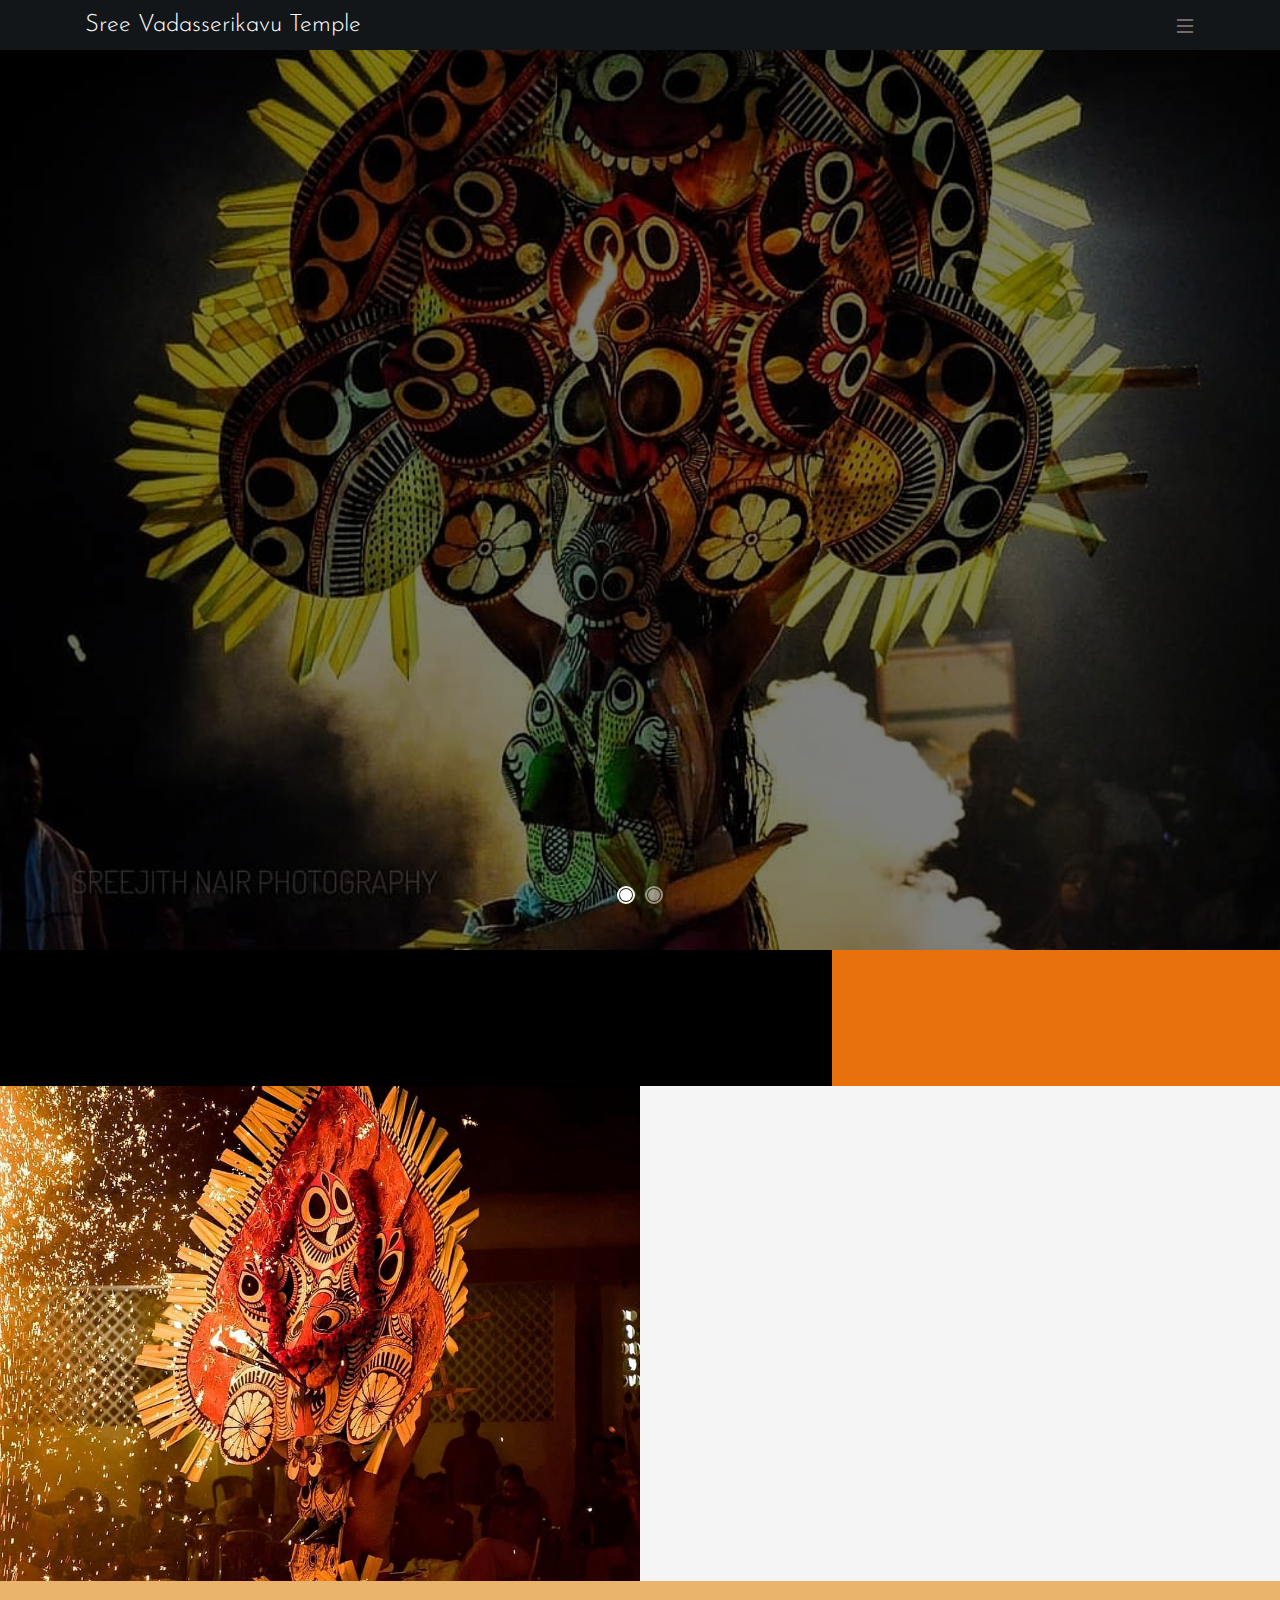
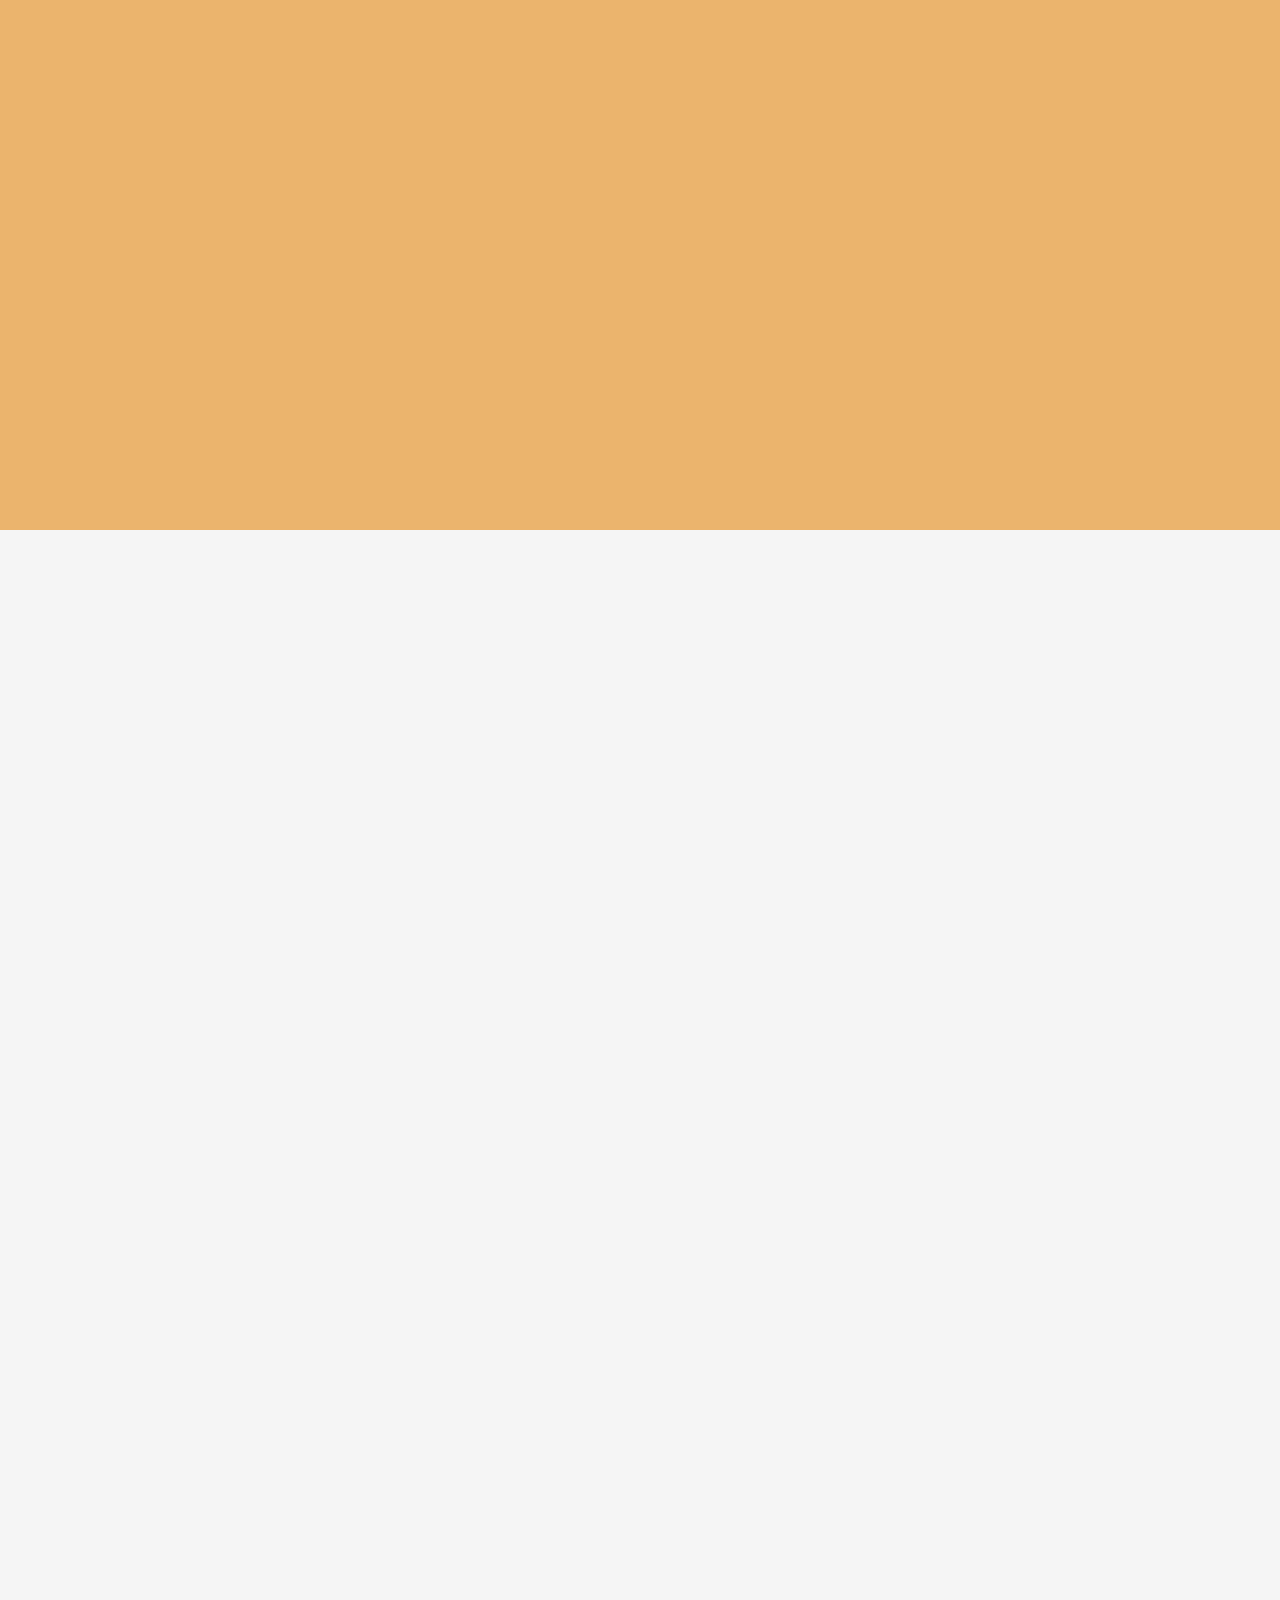
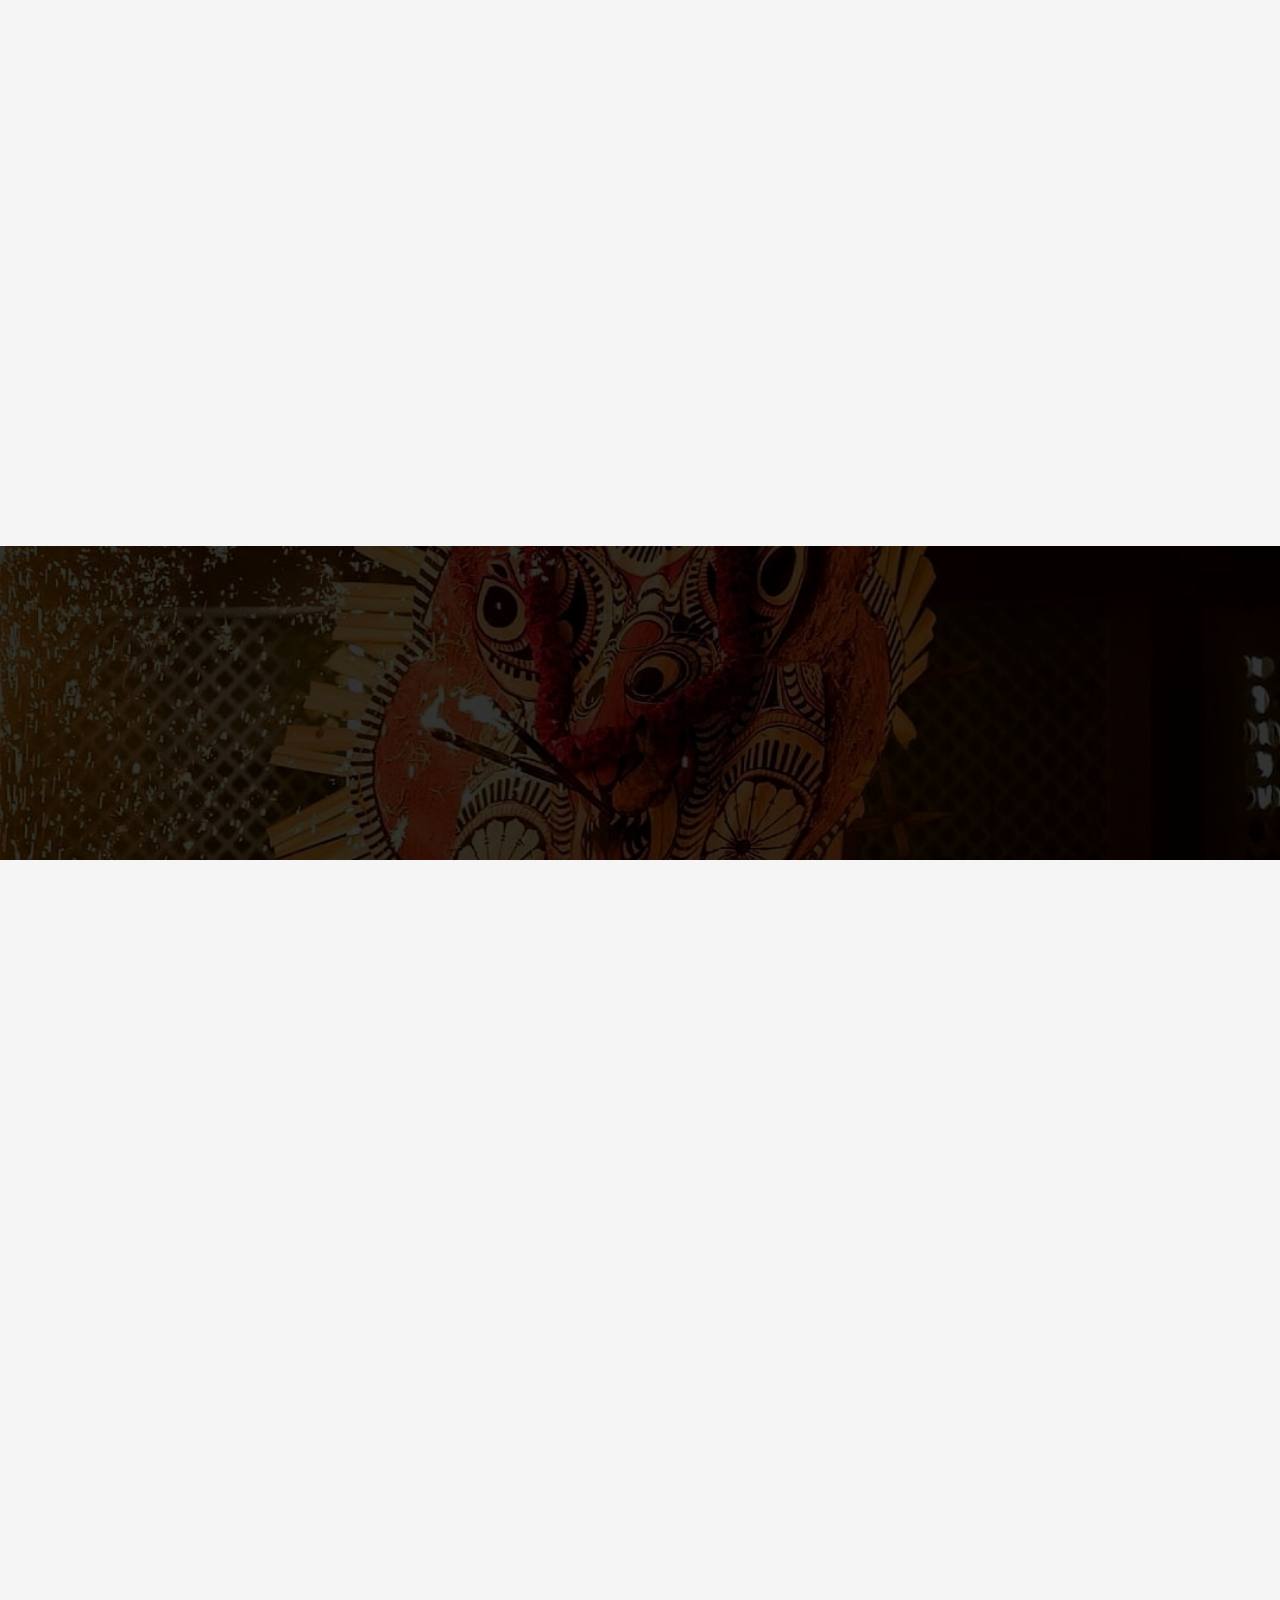
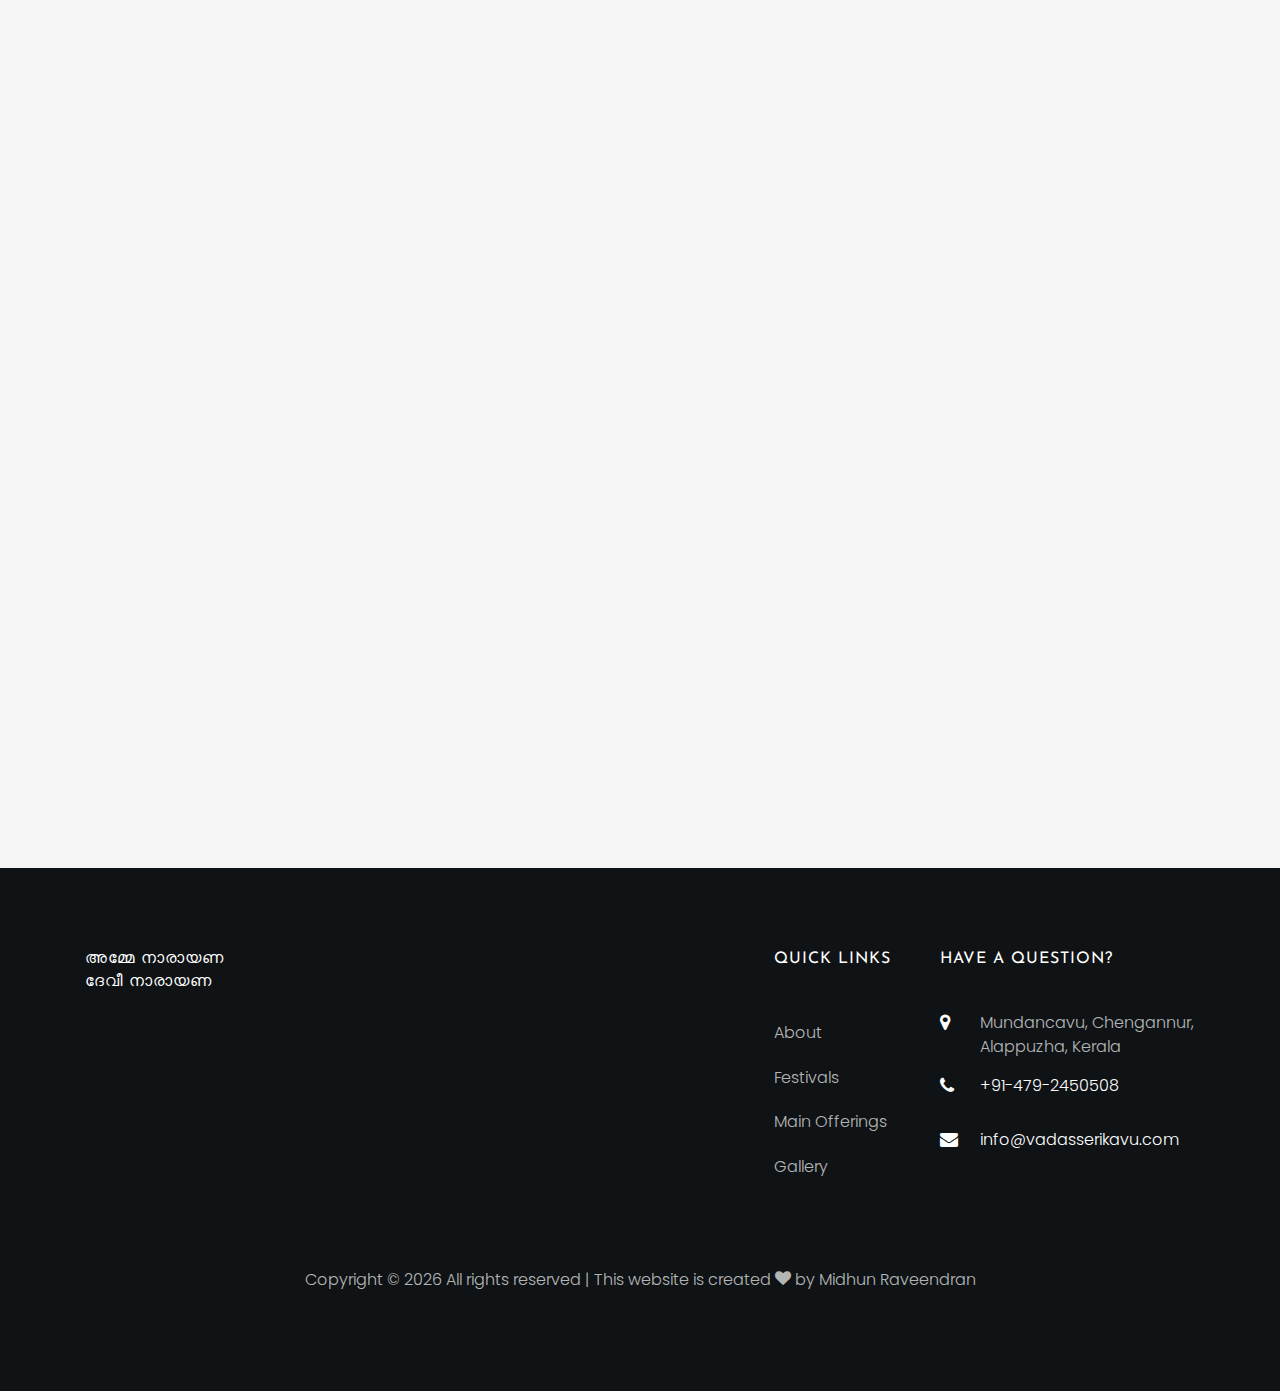
==== commit 5f342ef3: "Add files via upload" ====
--- a/index.html
+++ b/index.html
@@ -31,12 +31,12 @@
 </head>
 
 <body>
-	<nav class="navbar navbar-expand-lg navbar-dark ftco_navbar bg-dark ftco-navbar-light" id="ftco-navbar home">
+	<nav class="navbar navbar-dark ftco_navbar bg-dark ftco-navbar-light" id="ftco-navbar home">
 		<div class="container">
 			<a class="navbar-brand" href="index.html">Sree Vadasserikavu Temple</a>
 			<button class="navbar-toggler" type="button" data-toggle="collapse" data-target="#ftco-nav"
 				aria-controls="ftco-nav" aria-expanded="false" aria-label="Toggle navigation">
-				<span class="oi oi-menu"></span> Menu
+				<span class="oi oi-menu"></span> 
 			</button>
 			<div class="collapse navbar-collapse" id="ftco-nav">
 				<ul class="navbar-nav ml-auto">
--- a/css/style.css
+++ b/css/style.css
@@ -7276,7 +7276,7 @@
   line-height: 1.8;
   font-weight: 300;
   color: gray;
-  background: url(../images/bg_4.jpg) no-repeat fixed;
+  background: whitesmoke;
   background-size: cover; }
   body.menu-show {
     overflow: hidden;
@@ -7465,13 +7465,20 @@
       transition: .3s all ease-out; }
     .ftco-navbar-light.scrolled .navbar-brand {
       color: #fff; }
-
-.navbar-brand {
-  font-size: 22px;
-  line-height: 1; }
-  .navbar-brand span {
-    font-size: 22px;
-    color: #e7710c; }
+  @media (max-width: 450.98px) {
+    .navbar-brand {
+      font-size: 20px !important;
+      line-height: 1; }
+      .navbar-brand span {
+        font-size: 20px;
+        color: #e7710c; }
+  }
+    .navbar-brand {
+      font-size: 24px;
+      line-height: 1; }
+      .navbar-brand span {
+        font-size: 24px;
+        color: #e7710c; }
   .navbar-brand small {
     text-transform: uppercase;
     font-size: 11px;
@@ -7938,14 +7945,14 @@
       font-size: 18px; }
       .pricing-entry .text h3 span {
         background: #121618;
-        background: url(../images/bg_4.jpg) no-repeat fixed;
+        background: whitesmoke;
         padding-right: 20px; }
     .pricing-entry .text .price {
       width: 80px;
       color: #e7710c;
       text-align: right;
       background: #121618;
-      background: url(../images/bg_4.jpg) no-repeat fixed;
+      background: whitesmoke;
       font-size: 16px; }
 
 @media (max-width: 991.98px) {
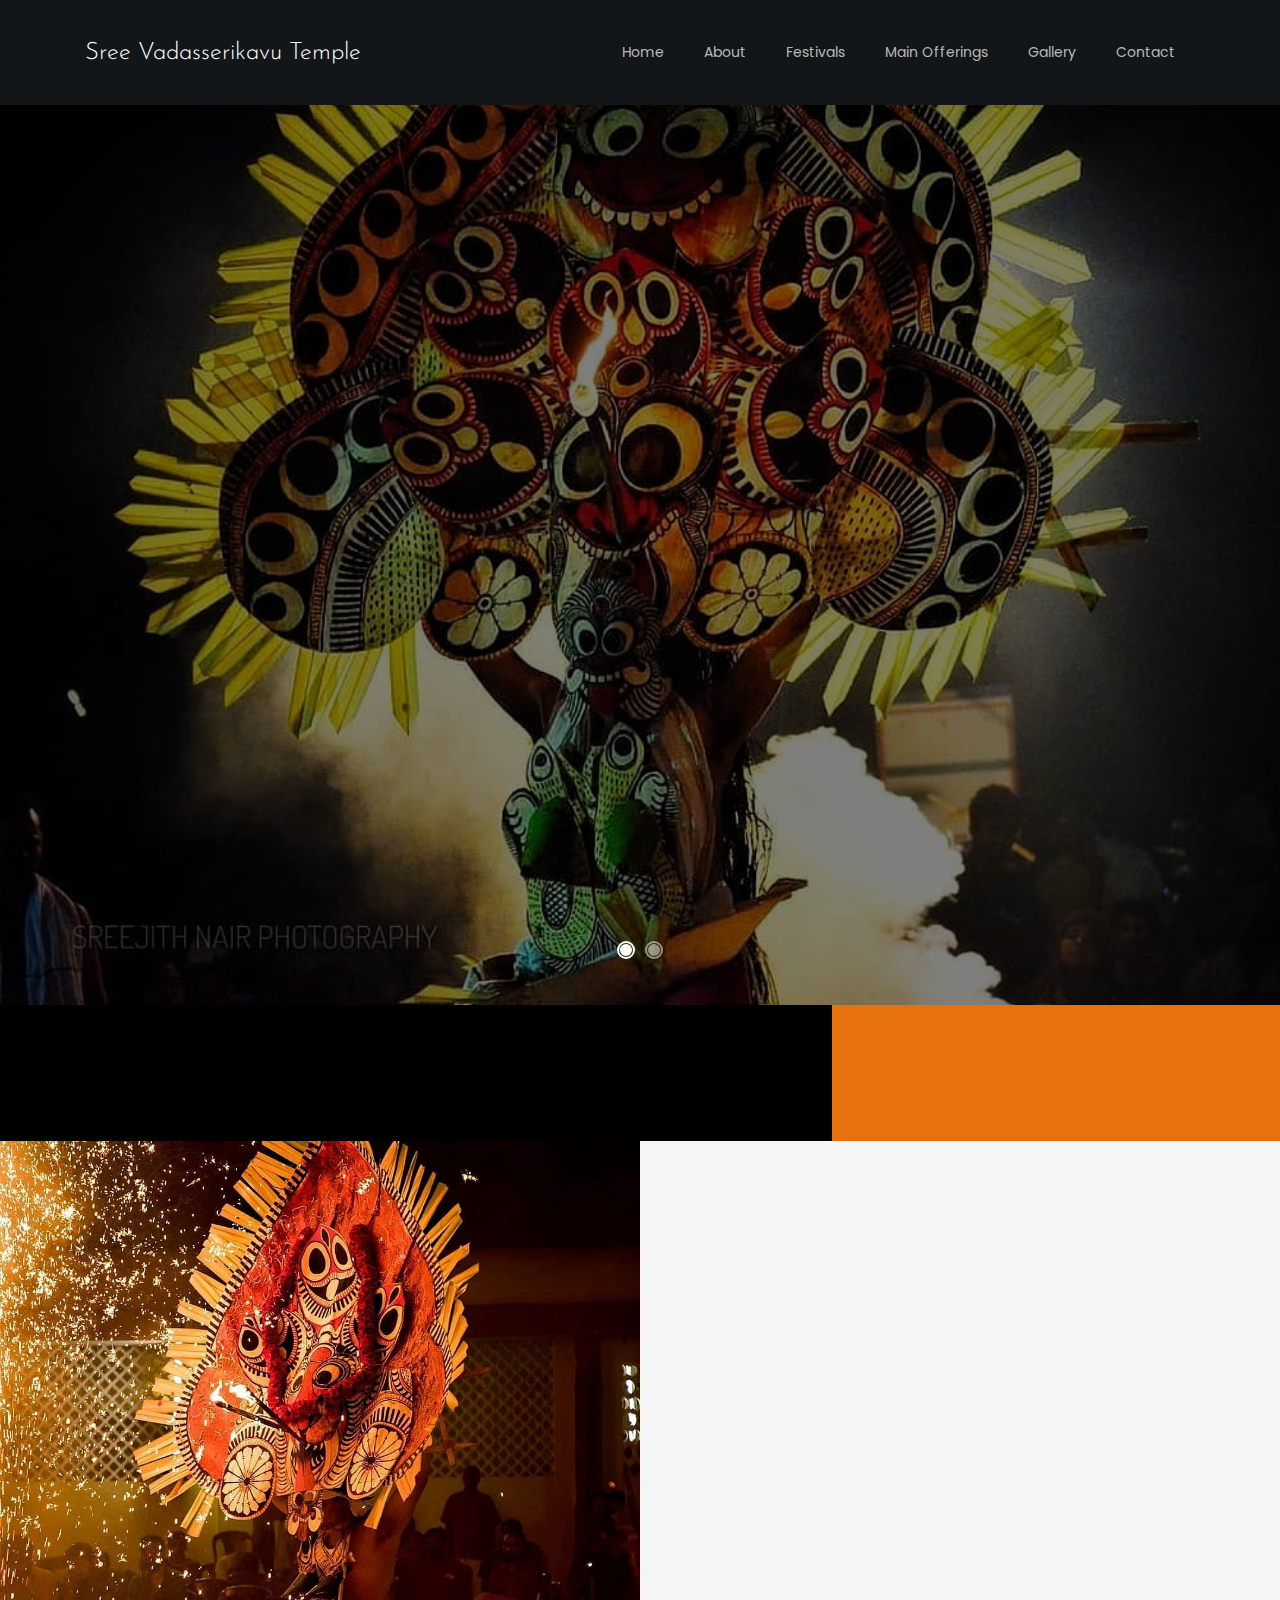
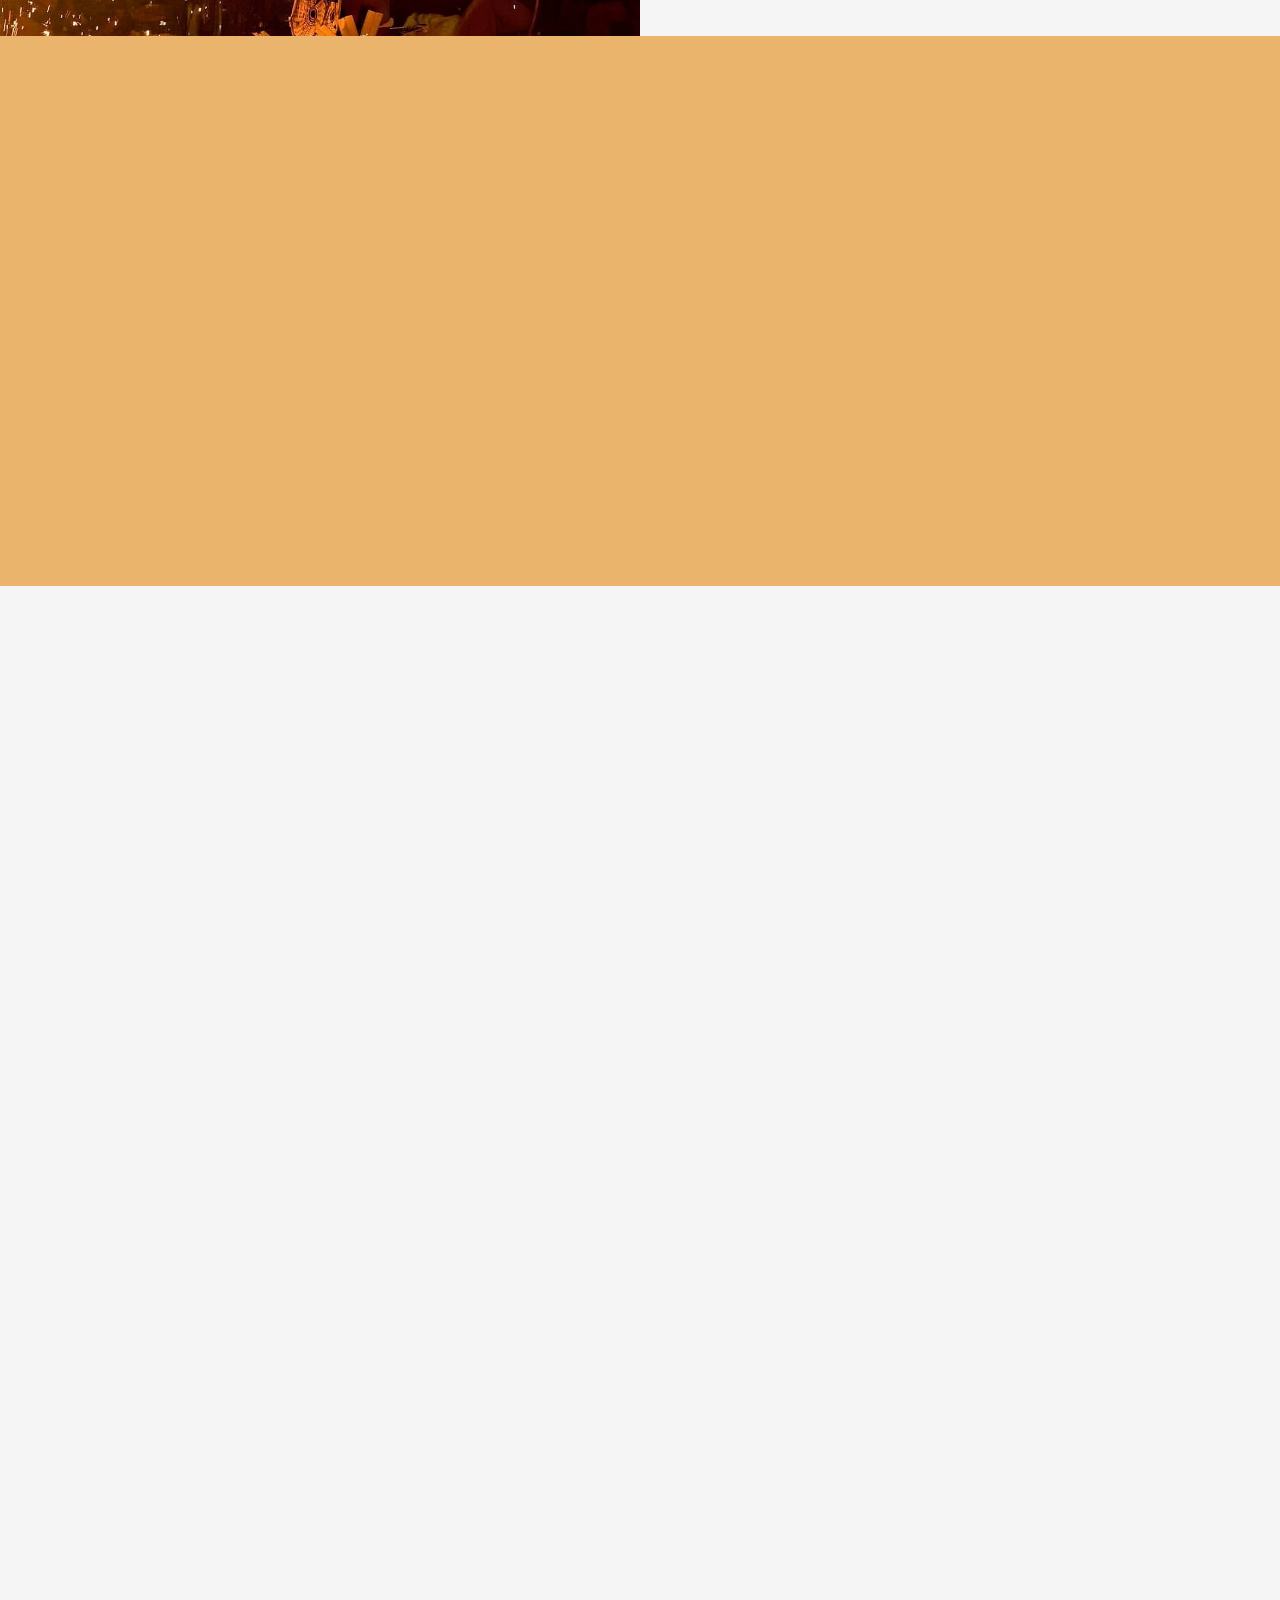
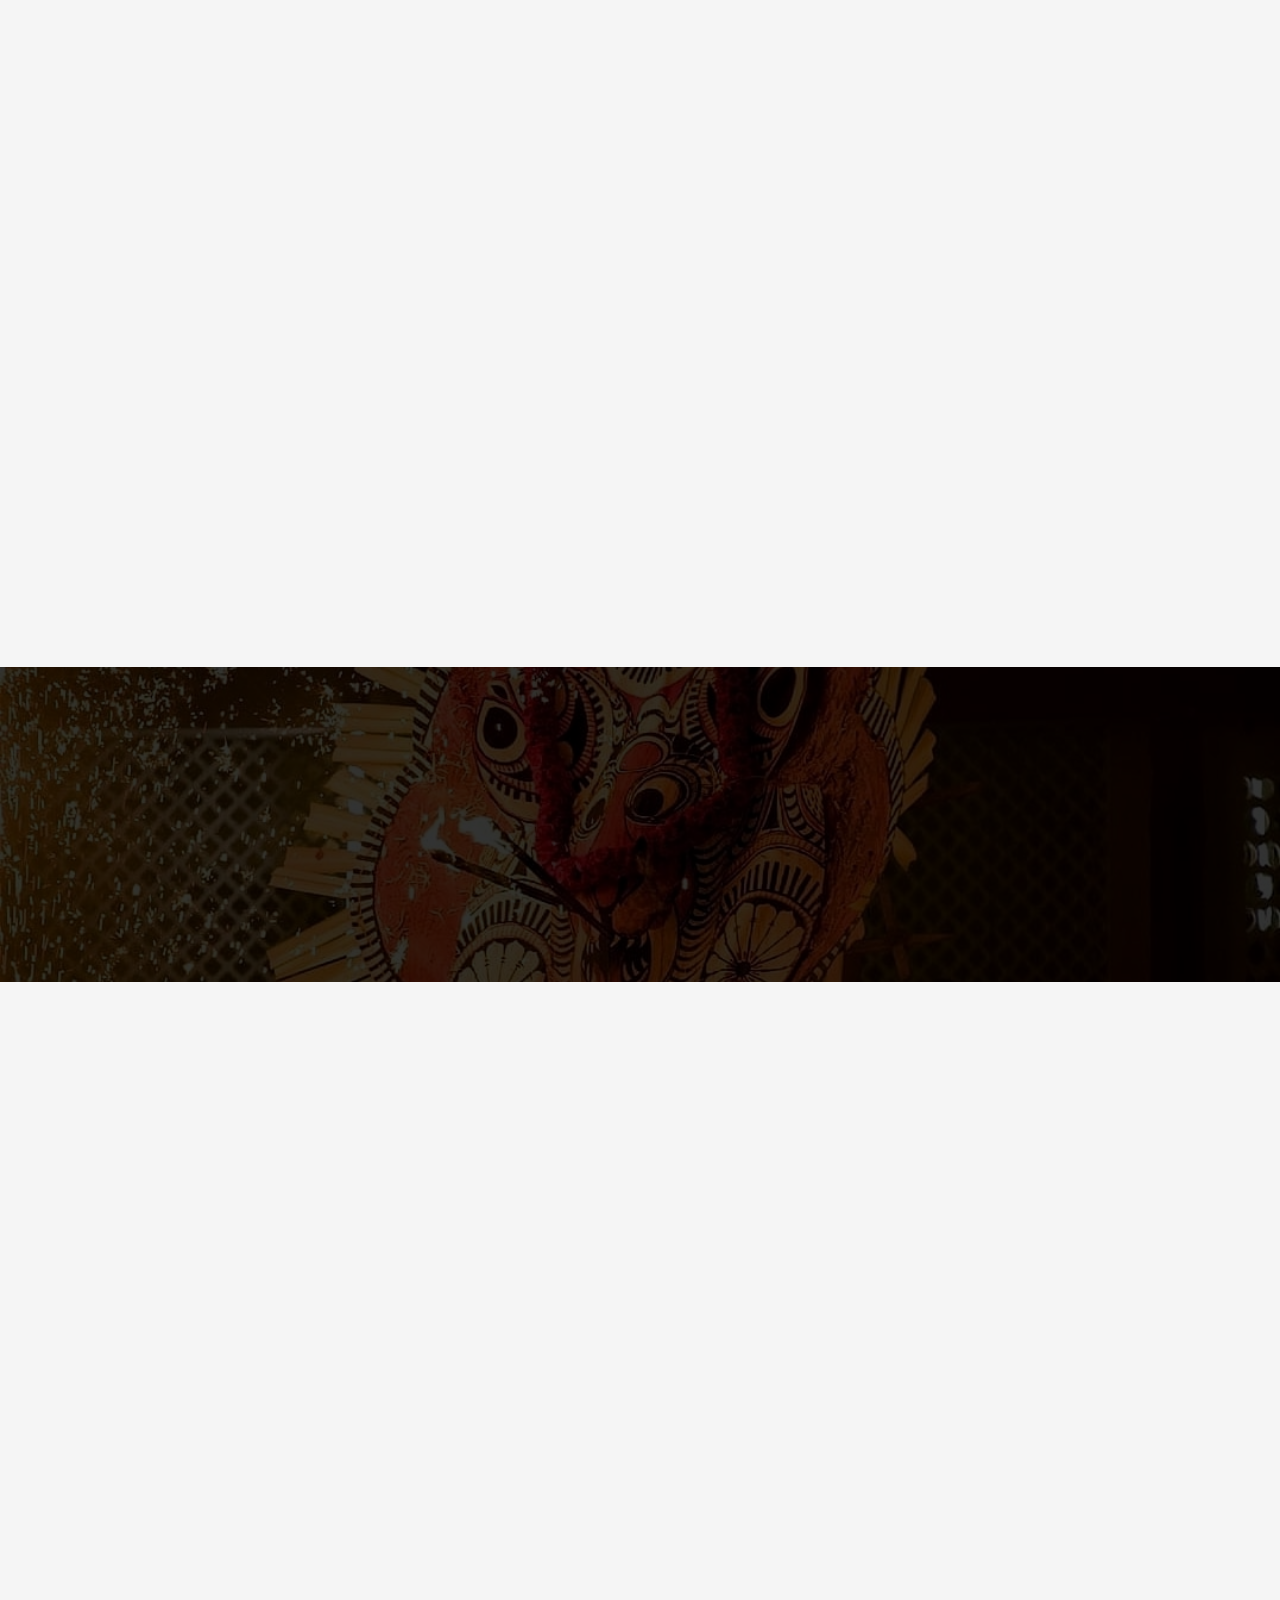
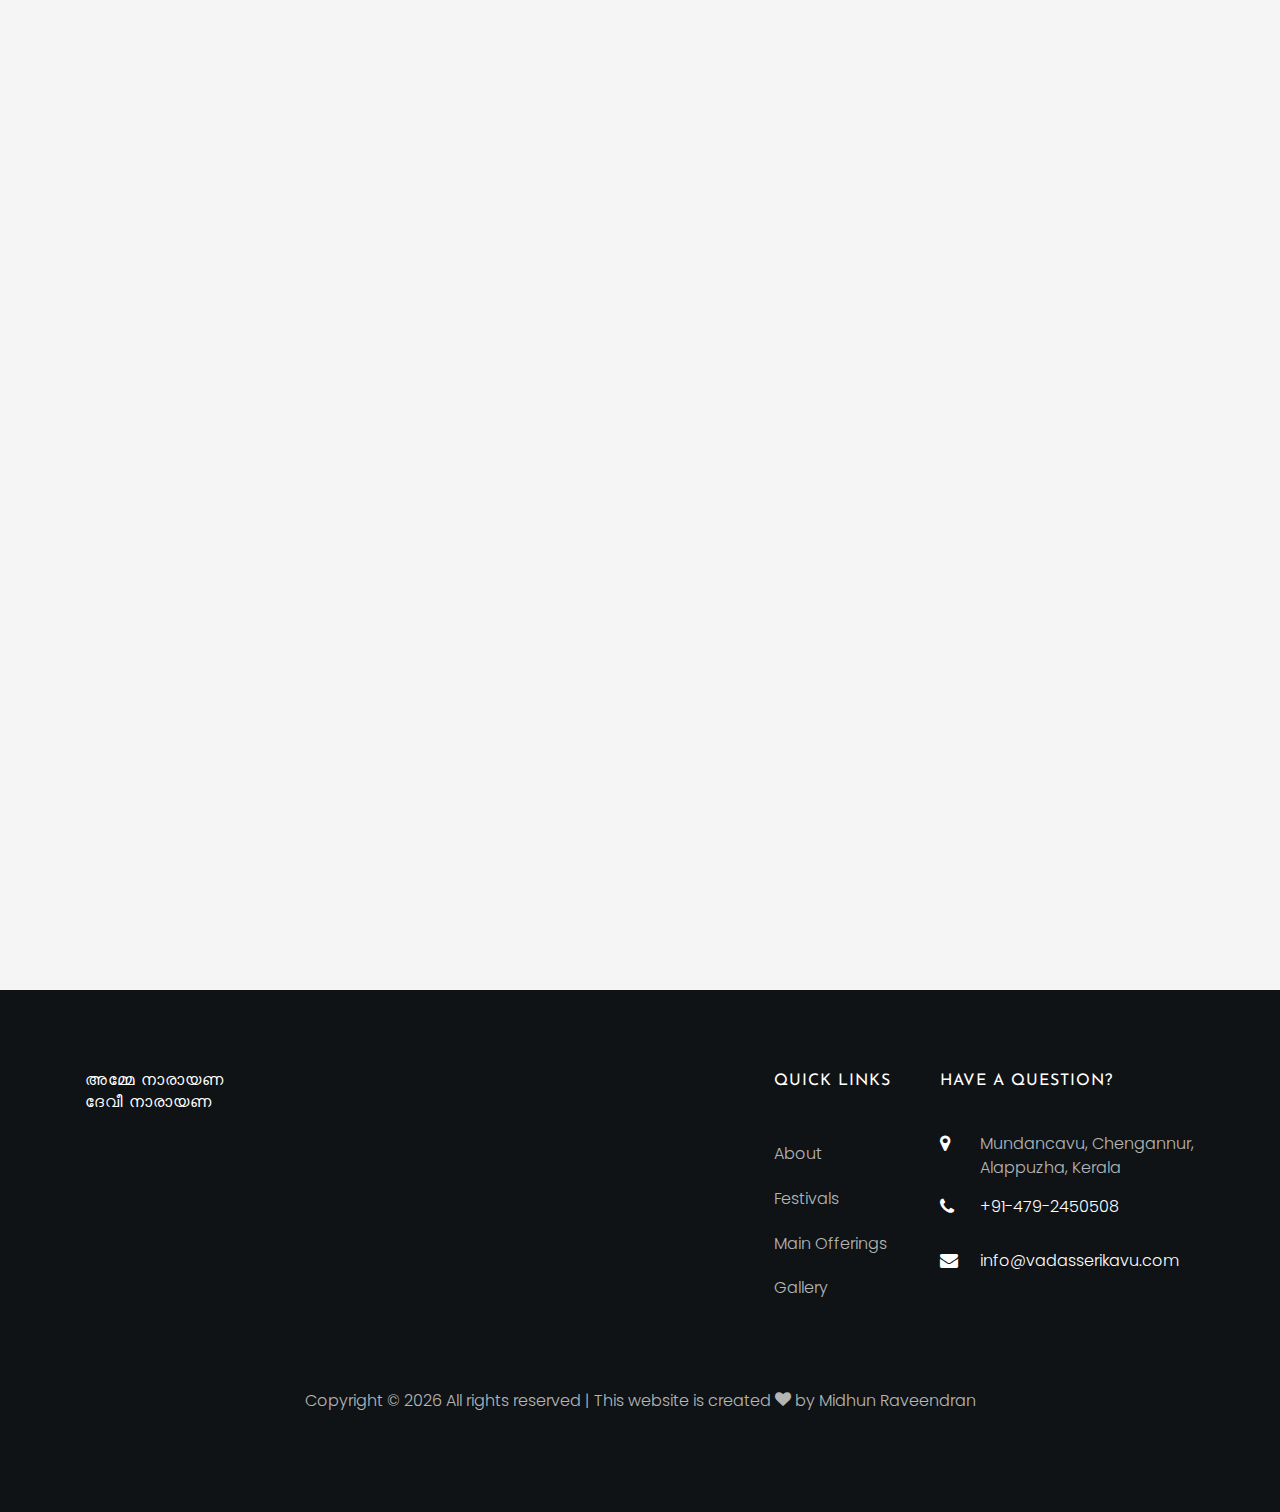
==== commit 46bfd2c3: "Add files via upload" ====
--- a/index.html
+++ b/index.html
@@ -31,7 +31,7 @@
 </head>
 
 <body>
-	<nav class="navbar navbar-dark ftco_navbar bg-dark ftco-navbar-light" id="ftco-navbar home">
+	<nav class="navbar navbar-expand-lg navbar-dark ftco_navbar bg-dark ftco-navbar-light" id="ftco-navbar home">
 		<div class="container">
 			<a class="navbar-brand" href="index.html">Sree Vadasserikavu Temple</a>
 			<button class="navbar-toggler" type="button" data-toggle="collapse" data-target="#ftco-nav"
@@ -300,6 +300,10 @@
 	</section>
 
 	<section id="gallery" class="ftco-gallery">
+		<div class="col-md-12 heading-section ftco-animate text-center">
+			<h2 class="mb-4" style="color: #000;">Gallery</h2>
+		</div>
+
 		<div class="container-wrap">
 			<div class="row no-gutters">
 				<div class="col-md-3 ftco-animate">
--- a/css/style.css
+++ b/css/style.css
@@ -3254,7 +3254,7 @@
   -webkit-box-pack: justify;
   -ms-flex-pack: justify;
   justify-content: space-between;
-  padding: 0.5rem 1rem; }
+  padding: 1rem 1rem; }
   .navbar > .container,
   .navbar > .container-fluid {
     display: -webkit-box;
@@ -7467,10 +7467,10 @@
       color: #fff; }
   @media (max-width: 450.98px) {
     .navbar-brand {
-      font-size: 20px !important;
+      font-size: 18px !important;
       line-height: 1; }
       .navbar-brand span {
-        font-size: 20px;
+        font-size: 18px;
         color: #e7710c; }
   }
     .navbar-brand {
@@ -7572,6 +7572,9 @@
           @media (max-width: 991.98px) {
             .owl-carousel.home-slider .slider-item .slider-text h1 {
               font-size: 30px; } }
+          @media (max-width: 450.98px) {
+            .owl-carousel.home-slider .slider-item .slider-text h1 {
+              font-size: 20px; } }
         .owl-carousel.home-slider .slider-item .slider-text p {
           font-size: 18px;
           line-height: 1.5;
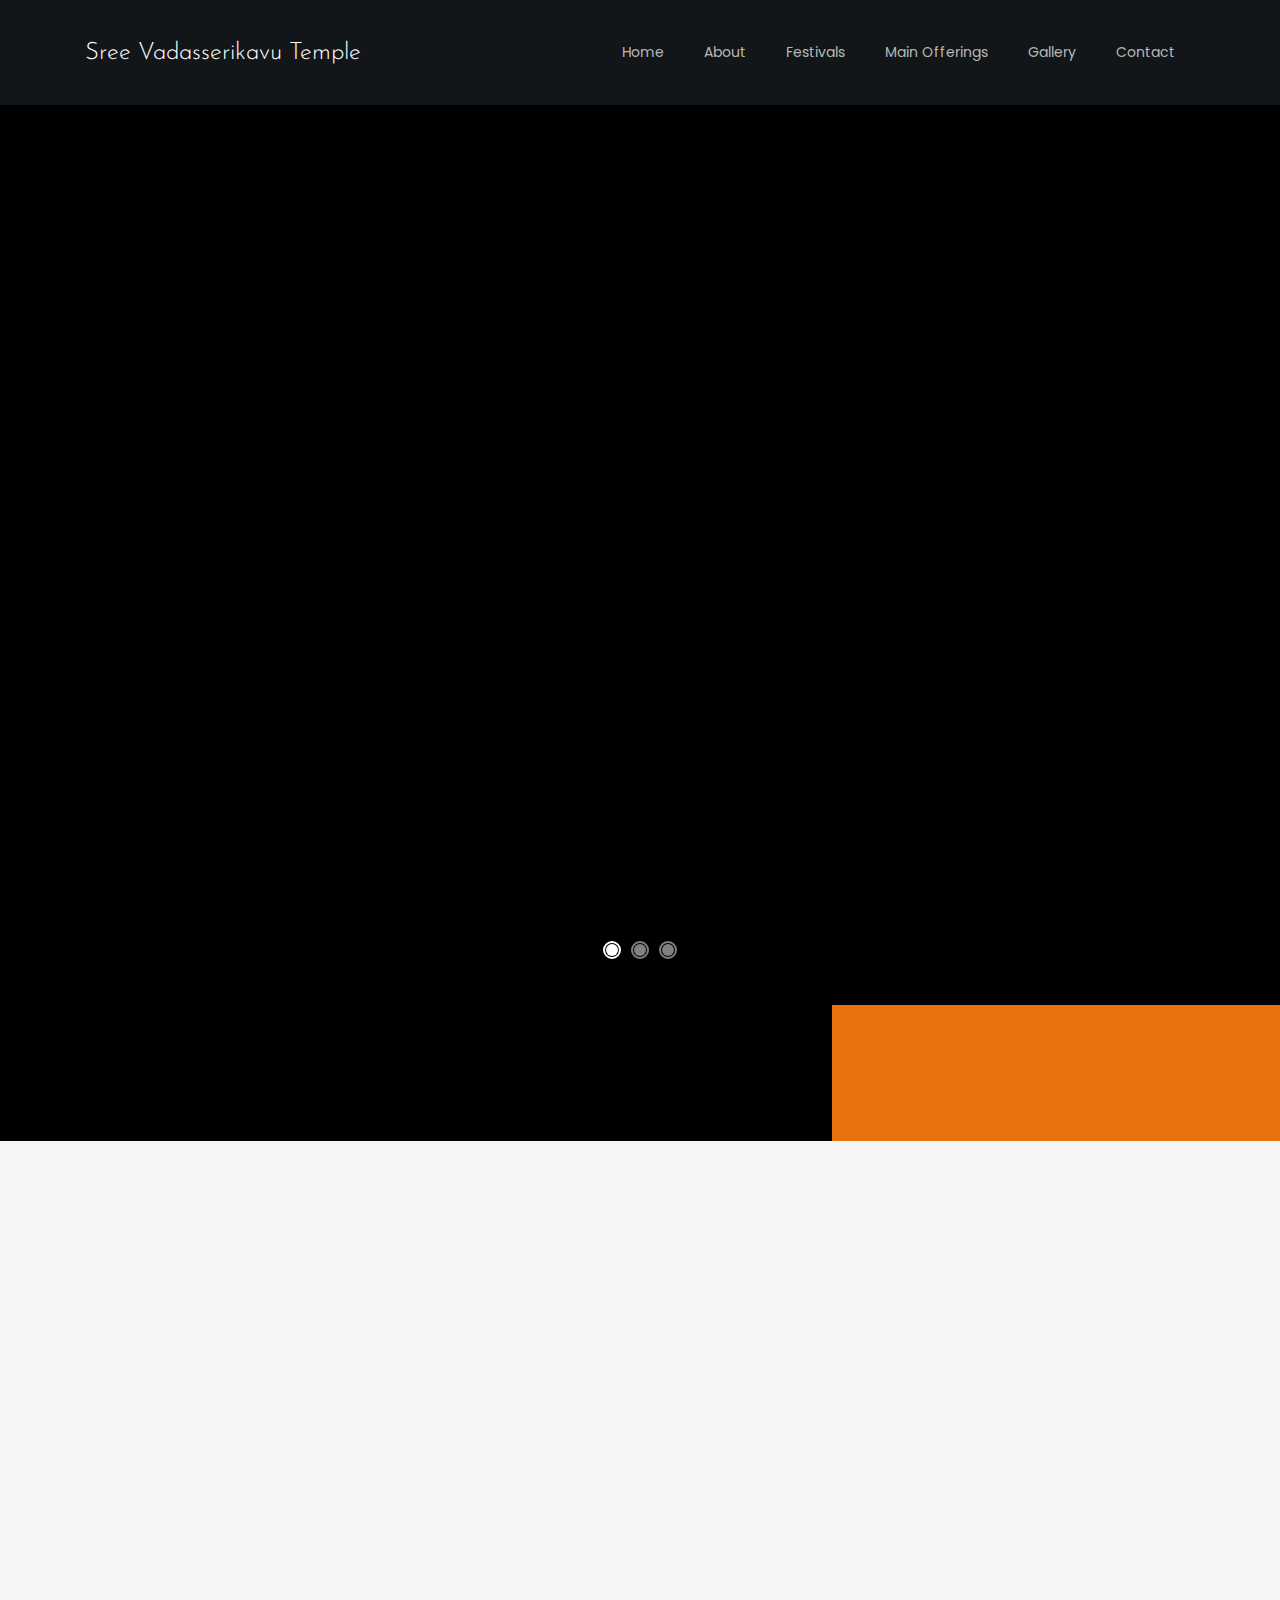
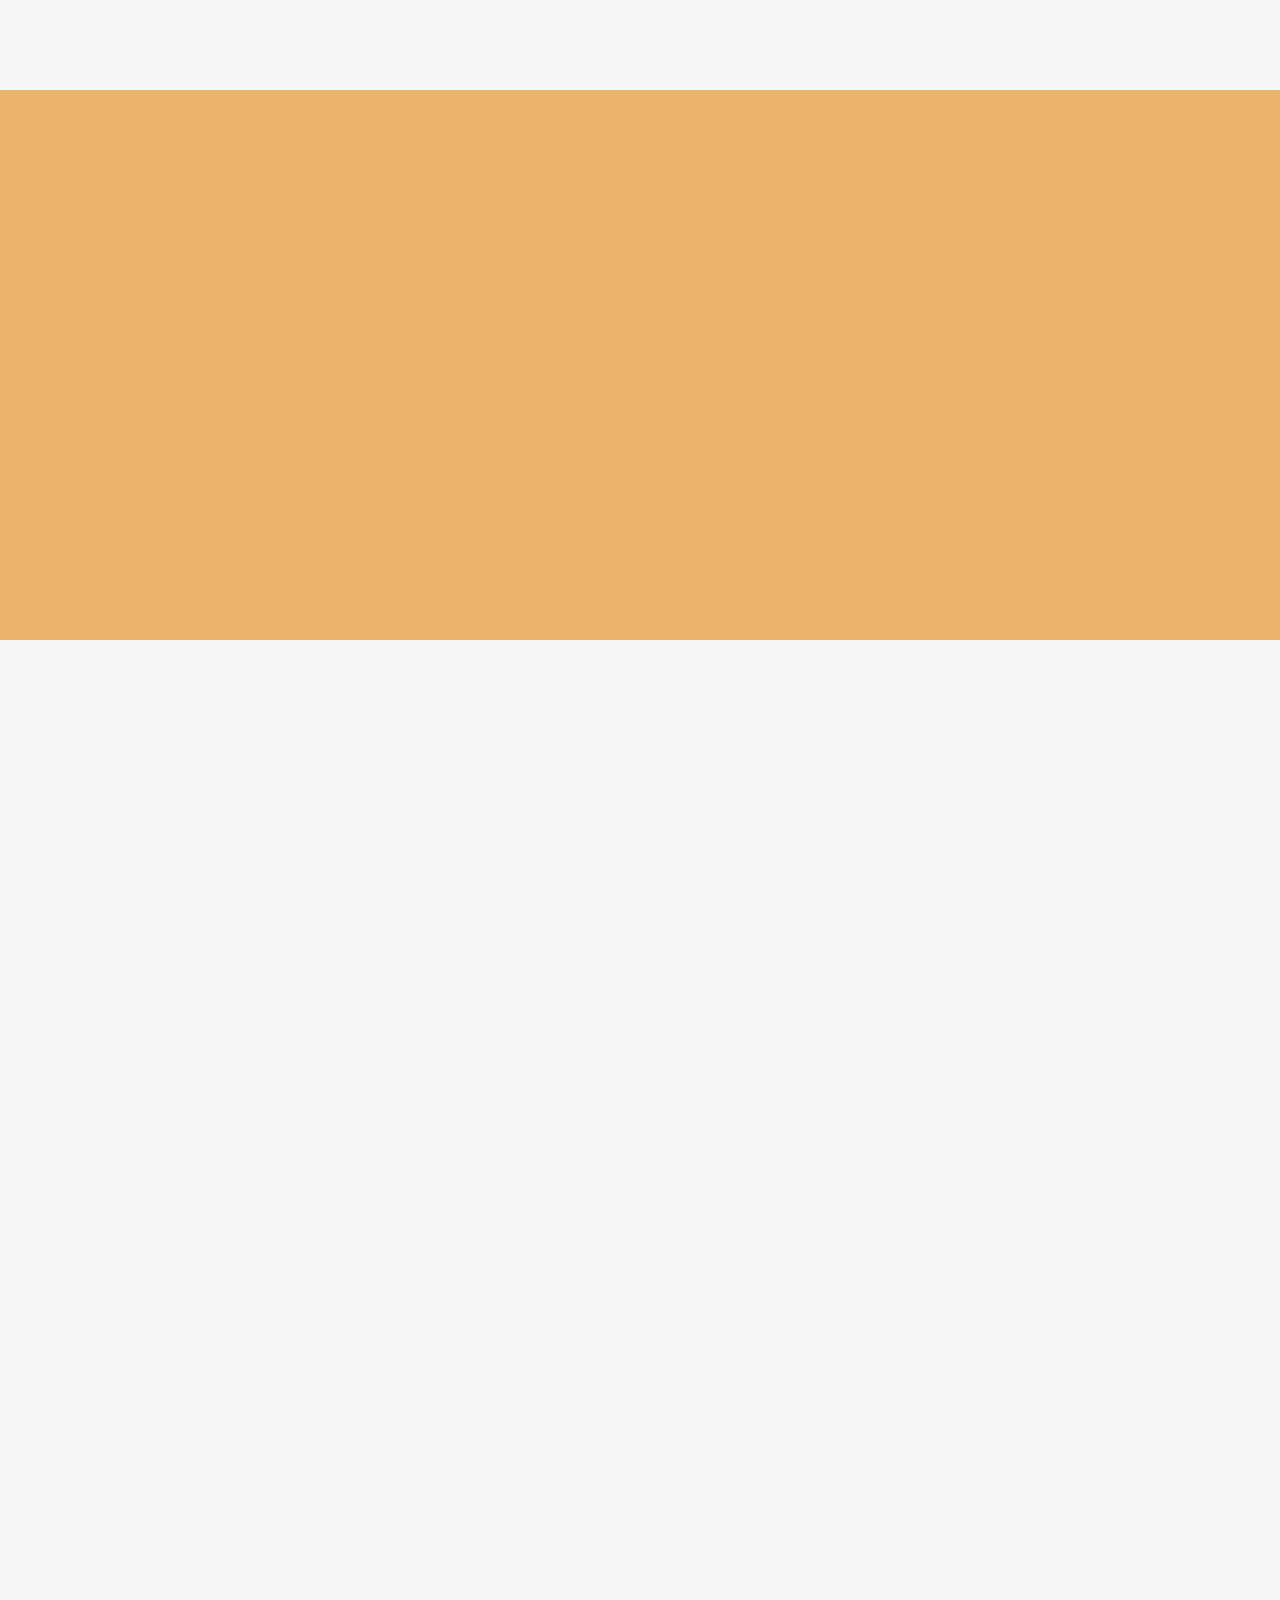
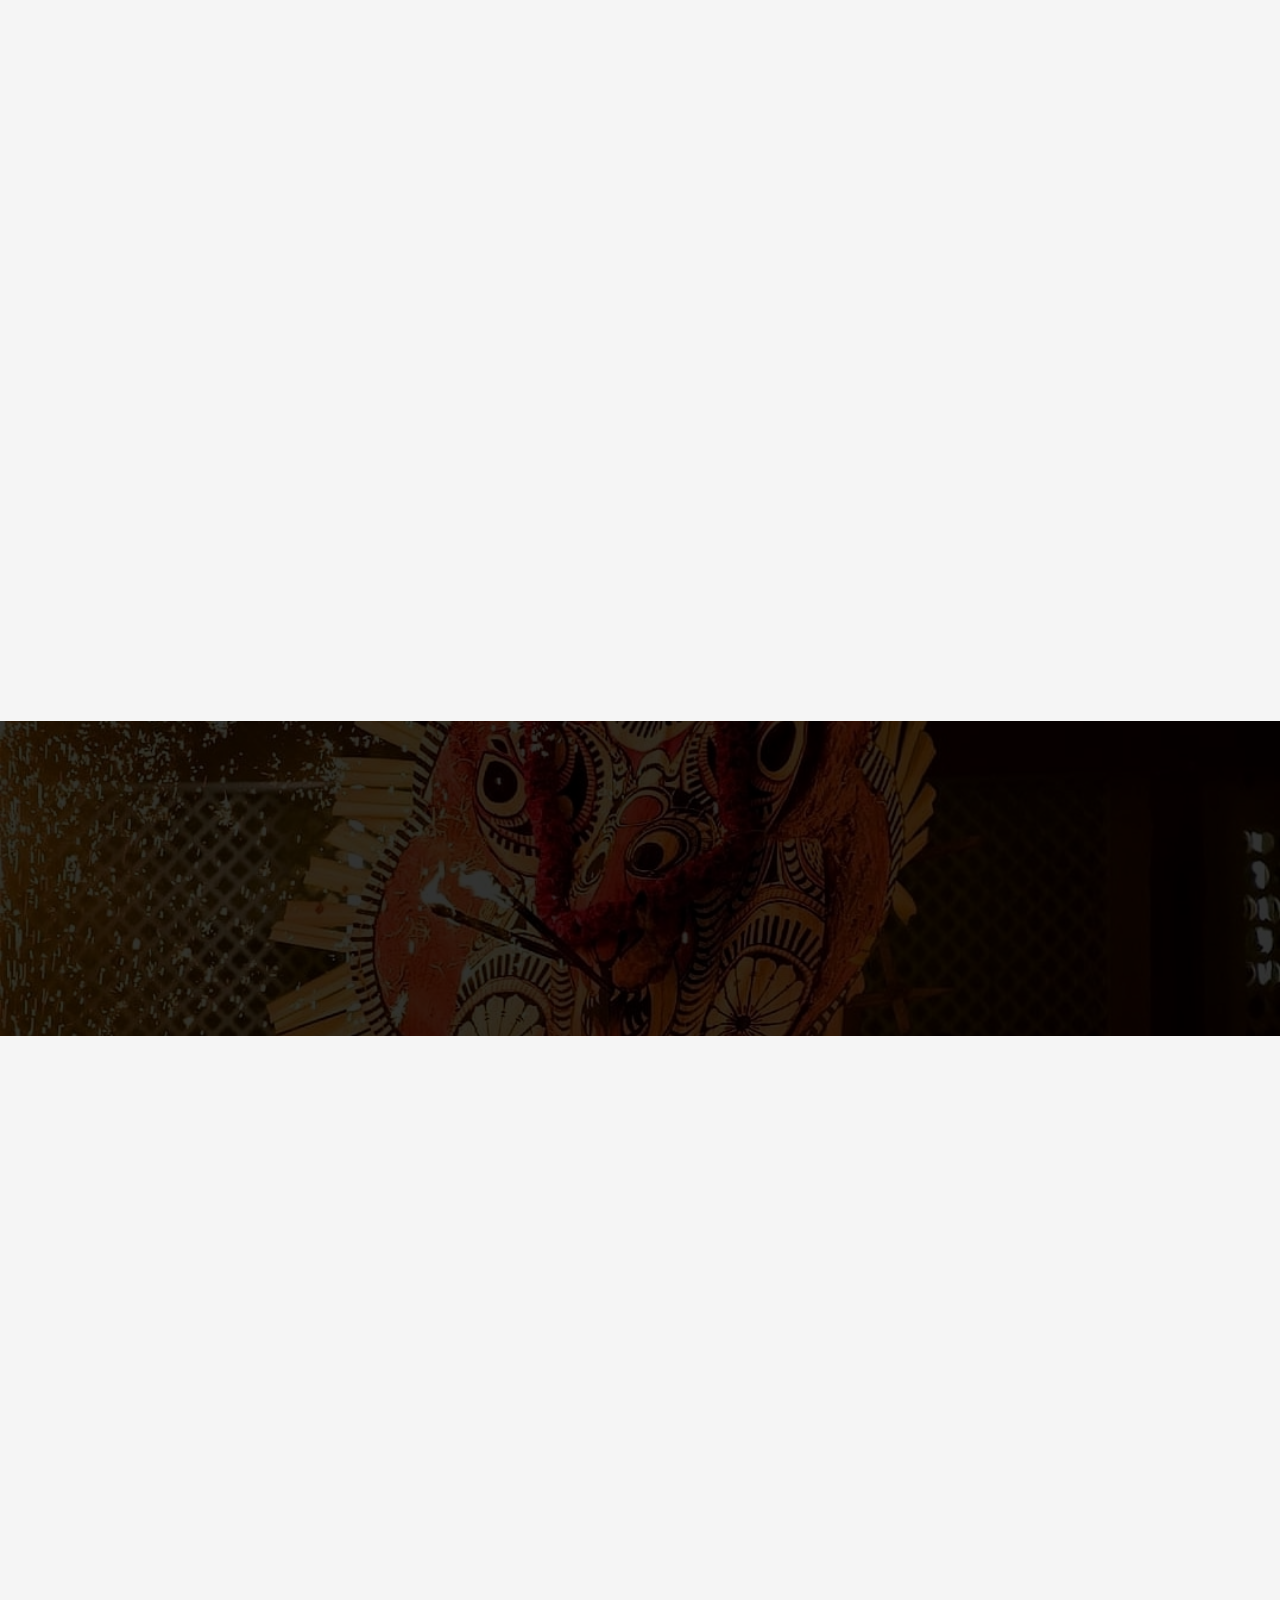
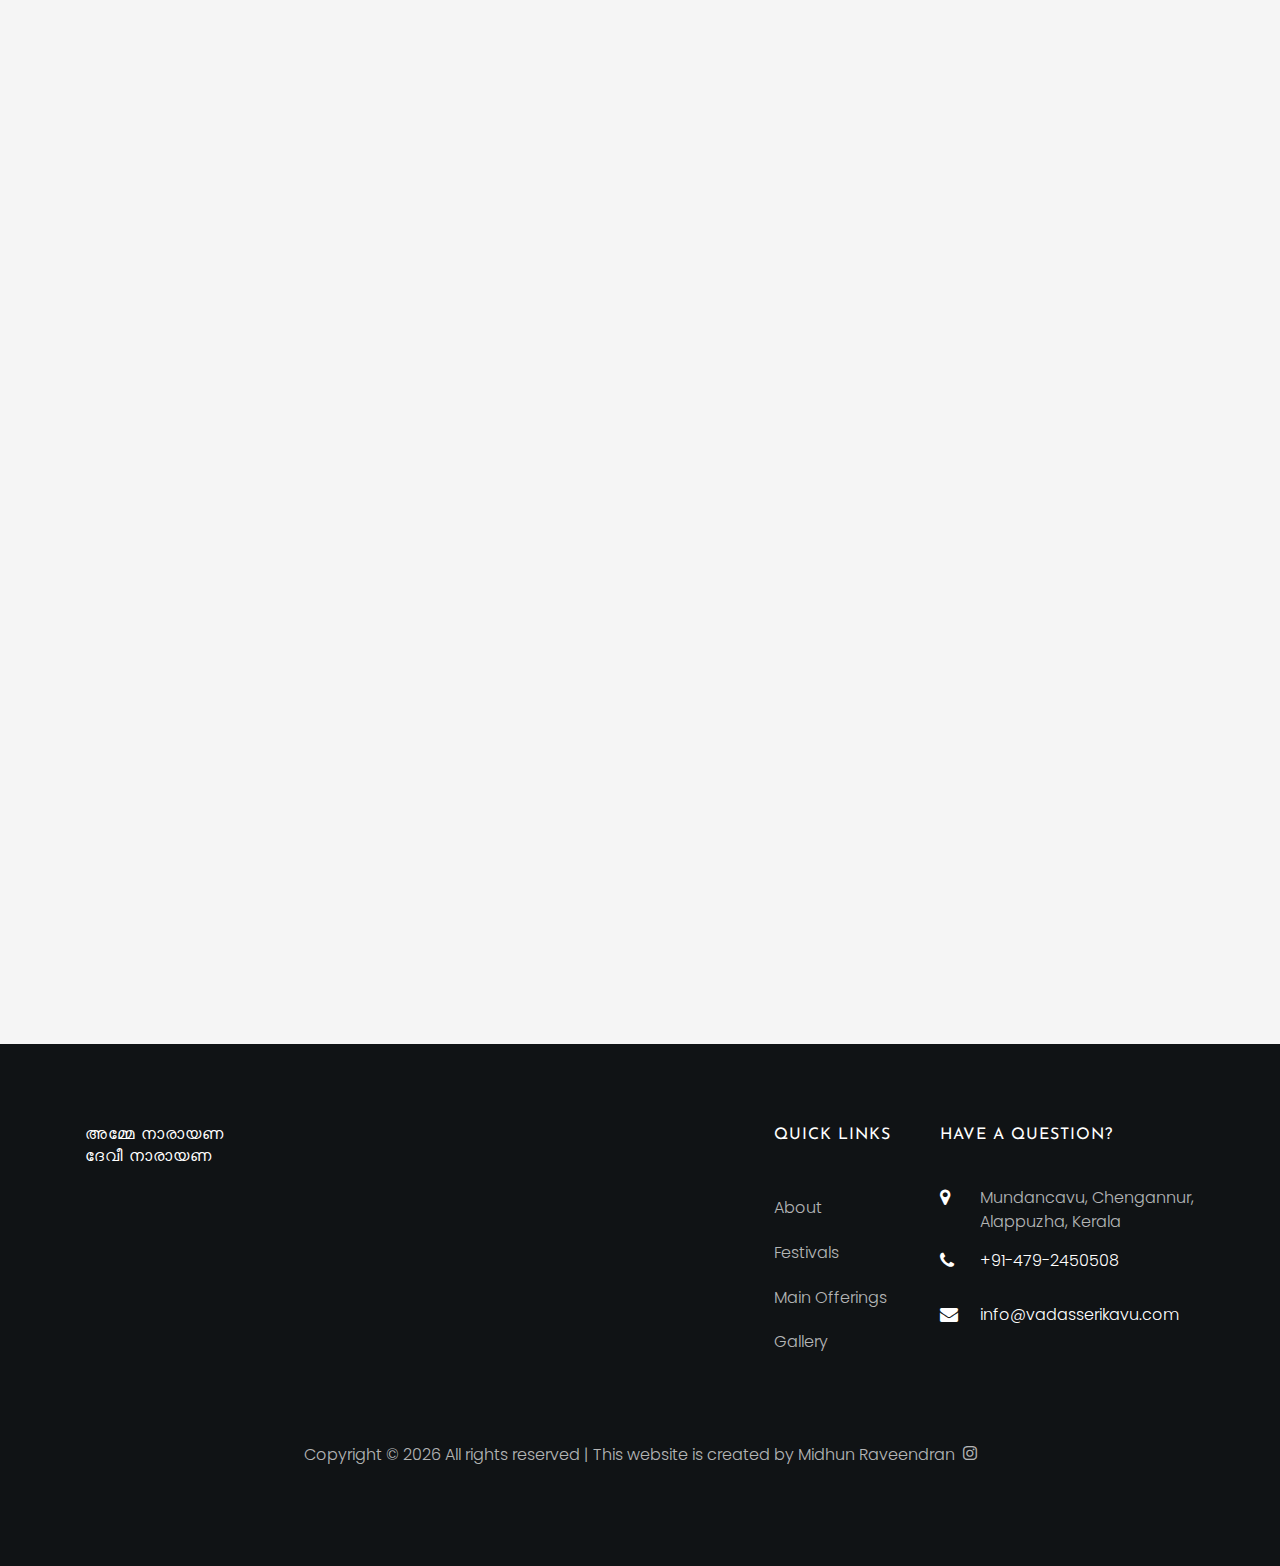
==== commit 26b2fe7a: "Add files via upload" ====
--- a/index.html
+++ b/index.html
@@ -36,7 +36,7 @@
 			<a class="navbar-brand" href="index.html">Sree Vadasserikavu Temple</a>
 			<button class="navbar-toggler" type="button" data-toggle="collapse" data-target="#ftco-nav"
 				aria-controls="ftco-nav" aria-expanded="false" aria-label="Toggle navigation">
-				<span class="oi oi-menu"></span> 
+				<span class="oi oi-menu"></span>
 			</button>
 			<div class="collapse navbar-collapse" id="ftco-nav">
 				<ul class="navbar-nav ml-auto">
@@ -55,7 +55,20 @@
 
 	<section id="index" class="hero-wrap js-fullheight">
 		<div class="home-slider js-fullheight owl-carousel" style="background-color: black;">
-			<div class="slider-item js-fullheight" style="background-image:url(images/bg_1.jpeg);">
+			<div class="slider-item js-fullheight" style="background-image:url(images/img/_DSC1069.jpg);">
+				<div class="overlay"></div>
+				<div class="container">
+					<div class="row no-gutters slider-text js-fullheight align-items-center justify-content-center">
+						<div class="col-md-8 ftco-animate">
+							<div class="text mt-md-5 w-100 text-center">
+								<h1>Welcome to Sree&nbsp;Vadasserikavu&nbsp;Temple</h1>
+								<p class="mb-3 pb-3 h3">The land which rich in culture and festivals</p>
+							</div>
+						</div>
+					</div>
+				</div>
+			</div>
+			<div class="slider-item js-fullheight" style="background-image:url(images/img/_DSC1375.jpg);">
 				<div class="overlay"></div>
 				<div class="container">
 					<div class="row no-gutters slider-text js-fullheight align-items-center justify-content-center">
@@ -68,23 +81,26 @@
 					</div>
 				</div>
 			</div>
-			<div class="slider-item js-fullheight" style="background-image:url(images/bg_3.jpeg);">
+			<div class="slider-item js-fullheight" style="background-image:url(images/img/IMG_2828-010.jpeg);">
 				<div class="overlay"></div>
 				<div class="container">
 					<div class="row no-gutters slider-text js-fullheight align-items-center justify-content-center">
 						<div class="col-md-8 ftco-animate">
 							<div class="text mt-md-5 w-100 text-center">
-								<h1>Welcome to Sree&nbsp;Vadasserikavu&nbsp;Temple</h1>
-								<p class="mb-3 pb-3 h3">The land which rich in culture and festivals</p>
-							</div>
-						</div>
-					</div>
-				</div>
-			</div>
-		</div>
-	</section>
-
-	<section class="ftco-intro">
+								<h1>Sree Vadasserikavu Temple</h1>
+								<p class="mb-4 pb-3 h3">One of the famous Bhadra Kali temple in Kerala where Padayani
+									festivals takes place</p>
+								<button class="button-87" onclick="goto('#intro')" role="button"
+									style="align-items: center;">Get Started</button>
+							</div>
+						</div>
+					</div>
+				</div>
+			</div>
+		</div>
+	</section>
+
+	<section class="ftco-intro" id="intro">
 		<div class="container-wrap">
 			<div class="wrap d-md-flex">
 				<div class="info">
@@ -115,9 +131,12 @@
 				</div>
 				<div class="social d-md-flex pl-md-5 p-4 align-items-center">
 					<ul class="social-icon">
-						<li class="ftco-animate"><a onclick="window.open('https://www.twitter.com/');"><span class="icon-twitter"></span></a></li>
-						<li class="ftco-animate"><a onclick="window.open('https://www.facebook.com/');"><span class="icon-facebook"></span></a></li>
-						<li class="ftco-animate"><a onclick="window.open('https://www.instagram.com/');"><span class="icon-instagram"></span></a></li>
+						<li class="ftco-animate"><a onclick="window.open('https://www.twitter.com/');"><span
+									class="icon-twitter"></span></a></li>
+						<li class="ftco-animate"><a onclick="window.open('https://www.facebook.com/');"><span
+									class="icon-facebook"></span></a></li>
+						<li class="ftco-animate"><a onclick="window.open('https://www.instagram.com/');"><span
+									class="icon-instagram"></span></a></li>
 					</ul>
 				</div>
 			</div>
@@ -125,13 +144,15 @@
 	</section>
 
 	<section id="about" class="ftco-about d-md-flex">
-		<div class="one-half img" style="background-image: url(images/bg_2.jpeg);"></div>
+		<div class="one-half img" style="background-image: url(images/img/_DSC1520.jpg);"></div>
 		<div class="one-half ftco-animate">
 			<div class="heading-about ftco-animate ">
 				<span class="p5 heading-about">About the temple</span>
 			</div>
 			<div>
-				<p>Vadasserikavu Padayani, also known as Mundancavu Padayani, is one of the annual Padayani festivals
+				<p> Sree Vadasserikavu Temple is one of the famous Bhadra Kali temple in Kerala, this temple is also
+					famous for the Padayani festival. Vadasserikavu Padayani, also known as Mundancavu Padayani, is one
+					of the annual Padayani festivals
 					celebrated in Central Travancore with some unique kolams. The festival is celebrated for eight days
 					prior to Bharani asterism in the Malayalam month of Meenam.Every year all varieties of kolams are
 					manifested at Vadasserikavu and the special kolam here is Bhadrakali Kolam which is not usually
@@ -307,23 +328,21 @@
 		<div class="container-wrap">
 			<div class="row no-gutters">
 				<div class="col-md-3 ftco-animate">
-					<a  class="gallery img d-flex align-items-center"
-						style="background-image: url(images/bg_1.jpeg);">
-					</a>
-				</div>
-				<div class="col-md-3 ftco-animate">
-					<a  class="gallery img d-flex align-items-center"
-						style="background-image: url(images/bg_2.jpeg);">
-					</a>
-				</div>
-				<div class="col-md-3 ftco-animate">
-					<a  class="gallery img d-flex align-items-center"
-						style="background-image: url(images/bg_3.jpeg);">
-					</a>
-				</div>
-				<div class="col-md-3 ftco-animate">
-					<a  class="gallery img d-flex align-items-center"
-						style="background-image: url(images/bg_4.jpeg);">
+					<a class="gallery img d-flex align-items-center" style="background-image: url(images/bg_1.jpeg);">
+					</a>
+				</div>
+				<div class="col-md-3 ftco-animate">
+					<a class="gallery img d-flex align-items-center"
+						style="background-image: url(images/img/_DSC1128.jpg);">
+					</a>
+				</div>
+				<div class="col-md-3 ftco-animate">
+					<a class="gallery img d-flex align-items-center" style="background-image: url(images/bg_3.jpeg);">
+					</a>
+				</div>
+				<div class="col-md-3 ftco-animate">
+					<a class="gallery img d-flex align-items-center"
+						style="background-image: url(images/img/_DSC0857.jpg);">
 					</a>
 				</div>
 			</div>
@@ -332,23 +351,23 @@
 		<div class="container-wrap">
 			<div class="row no-gutters">
 				<div class="col-md-3 ftco-animate">
-					<a  class="gallery img d-flex align-items-center"
-						style="background-image: url(images/bg_4.jpeg);">
-					</a>
-				</div>
-				<div class="col-md-3 ftco-animate">
-					<a  class="gallery img d-flex align-items-center"
-						style="background-image: url(images/bg_3.jpeg);">
-					</a>
-				</div>
-				<div class="col-md-3 ftco-animate">
-					<a  class="gallery img d-flex align-items-center"
-						style="background-image: url(images/bg_2.jpeg);">
-					</a>
-				</div>
-				<div class="col-md-3 ftco-animate">
-					<a  class="gallery img d-flex align-items-center"
-						style="background-image: url(images/bg_1.jpeg);">
+					<a class="gallery img d-flex align-items-center"
+						style="background-image: url(images/img/_DSC0458.jpg);">
+					</a>
+				</div>
+				<div class="col-md-3 ftco-animate">
+					<a class="gallery img d-flex align-items-center"
+						style="background-image: url(images/img/_DSC0816.jpg);">
+					</a>
+				</div>
+				<div class="col-md-3 ftco-animate">
+					<a class="gallery img d-flex align-items-center"
+						style="background-image: url(images/img/_A735481-01.jpeg);">
+					</a>
+				</div>
+				<div class="col-md-3 ftco-animate">
+					<a class="gallery img d-flex align-items-center"
+						style="background-image: url(images/img/_DSC9966.jpg);">
 					</a>
 				</div>
 			</div>
@@ -474,12 +493,13 @@
 			<div class="row d-flex">
 				<div class="col-md-4 d-flex ftco-animate">
 					<div class="blog-entry align-self-stretch">
-						<a  class="gallery img d-flex align-items-center" style="background-image: url('images/temple-update-1.jpeg');">
+						<a class="gallery img d-flex align-items-center"
+							style="background-image: url('images/temple-update-1.jpeg');">
 						</a>
 						<div class="text py-4 d-block">
 							<div class="meta">
-								<div><a >Fed 10, 2023</a></div>
-								<div><a >Admin</a></div>
+								<div><a>Fed 10, 2023</a></div>
+								<div><a>Admin</a></div>
 							</div>
 							<p>ശ്രീ വടശ്ശേരിക്കാവ് ദേവീക്ഷേത്രത്തിലെ പറയെടുപ്പ് നാളെ 21 ചൊവ്വാ മുതൽ 24 വ്യാഴം വരെ
 								ക്ഷേത്രസന്നിധിയിൽ വച്ച് നടത്തുന്നു. രാവിലെ 6 മണി മുതൽ 11 വരേയും വൈകിട്ട് 5 മുതൽ രാത്രി 8
@@ -490,12 +510,13 @@
 				</div>
 				<div class="col-md-4 d-flex ftco-animate">
 					<div class="blog-entry align-self-stretch">
-						<a  class="gallery img d-flex align-items-center" style="background-image: url('images/temple-update-1.jpeg');">
+						<a class="gallery img d-flex align-items-center"
+							style="background-image: url('images/temple-update-1.jpeg');">
 						</a>
 						<div class="text py-4 d-block">
 							<div class="meta">
-								<div><a >Feb 10, 2023</a></div>
-								<div><a >Admin</a></div>
+								<div><a>Feb 10, 2023</a></div>
+								<div><a>Admin</a></div>
 							</div>
 							<p>ശ്രീ വടശ്ശേരിക്കാവ് ദേവീക്ഷേത്രത്തിലെ പറയെടുപ്പ് നാളെ 21 ചൊവ്വാ മുതൽ 24 വ്യാഴം വരെ
 								ക്ഷേത്രസന്നിധിയിൽ വച്ച് നടത്തുന്നു. രാവിലെ 6 മണി മുതൽ 11 വരേയും വൈകിട്ട് 5 മുതൽ രാത്രി 8
@@ -506,12 +527,13 @@
 				</div>
 				<div class="col-md-4 d-flex ftco-animate">
 					<div class="blog-entry align-self-stretch">
-						<a  class="gallery img d-flex align-items-center" style="background-image: url('images/temple-update-1.jpeg');">
+						<a class="gallery img d-flex align-items-center"
+							style="background-image: url('images/temple-update-1.jpeg');">
 						</a>
 						<div class="text py-4 d-block">
 							<div class="meta">
-								<div><a >Fed 10, 2023</a></div>
-								<div><a >Admin</a></div>
+								<div><a>Fed 10, 2023</a></div>
+								<div><a>Admin</a></div>
 							</div>
 							<p>ശ്രീ വടശ്ശേരിക്കാവ് ദേവീക്ഷേത്രത്തിലെ പറയെടുപ്പ് നാളെ 21 ചൊവ്വാ മുതൽ 24 വ്യാഴം വരെ
 								ക്ഷേത്രസന്നിധിയിൽ വച്ച് നടത്തുന്നു. രാവിലെ 6 മണി മുതൽ 11 വരേയും വൈകിട്ട് 5 മുതൽ രാത്രി 8
@@ -532,9 +554,12 @@
 					<div class="ftco-footer-widget mb-4">
 						<h2 class="ftco-heading-2">അമ്മേ നാരായണ <br> ദേവീ നാരായണ</h2>
 						<ul class="ftco-footer-social list-unstyled float-md-left float-lft mt-5">
-							<li class="ftco-animate"><a onclick="window.open('https://www.twitter.com/');"><span class="icon-twitter"></span></a></li>
-							<li class="ftco-animate"><a onclick="window.open('https://www.facebook.com/');"><span class="icon-facebook"></span></a></li>
-							<li class="ftco-animate"><a onclick="window.open('https://www.instagram.com/');"><span class="icon-instagram"></span></a></li>
+							<li class="ftco-animate"><a onclick="window.open('https://www.twitter.com/');"><span
+										class="icon-twitter"></span></a></li>
+							<li class="ftco-animate"><a onclick="window.open('https://www.facebook.com/');"><span
+										class="icon-facebook"></span></a></li>
+							<li class="ftco-animate"><a onclick="window.open('https://www.instagram.com/');"><span
+										class="icon-instagram"></span></a></li>
 						</ul>
 					</div>
 				</div>
@@ -543,7 +568,7 @@
 				</div>
 				<div class="col-lg-2 col-md-6 mb-md-5">
 					<div class="ftco-footer-widget mb-4 ml-md-4">
-						<h2 class="ftco-heading-2">Quick Links</h2>
+						<h2 class="ftco-heading-2">Quick&nbsp;Links</h2>
 						<ul class="list-unstyled">
 							<li><a href="#about" class="py-2 d-block">About</a></li>
 							<li><a href="#festivals" class="py-2 d-block">Festivals</a></li>
@@ -558,10 +583,10 @@
 						<div class="block-23 mb-3">
 							<ul>
 								<li><span class="icon icon-map-marker"></span><span class="text">Mundancavu, Chengannur,
-										Alappuzha, Kerala</span></li>
-								<li><a ><span class="icon icon-phone"></span><span
+										<br>Alappuzha, Kerala</span></li>
+								<li><a><span class="icon icon-phone"></span><span
 											class="text">+91-479-2450508</span></a></li>
-								<li><a ><span class="icon icon-envelope"></span><span
+								<li><a><span class="icon icon-envelope"></span><span
 											class="text">info@vadasserikavu.com</span></a></li>
 							</ul>
 						</div>
@@ -573,8 +598,9 @@
 					<p>
 						Copyright &copy;
 						<script>document.write(new Date().getFullYear());</script> All rights reserved | This website
-						is created <i class="icon-heart" aria-hidden="true"></i> by <a href=""
-							onclick="window.open('https://www.instagram.com/_midhun_r/')">Midhun&nbsp;Raveendran</a>
+						is created by
+						<a onclick="window.open('https://www.instagram.com/_midhun_r/')">Midhun&nbsp;Raveendran &nbsp;<i
+								class="icon-instagram" aria-hidden="true"></i></a>
 					</p>
 				</div>
 			</div>
@@ -590,7 +616,11 @@
 				stroke="#F96D00" />
 		</svg></div>
 
-
+	<script>
+		function goto(url) {
+			window.location = url;
+		}
+	</script>
 	<script src="js/jquery.min.js"></script>
 	<script src="js/jquery-migrate-3.0.1.min.js"></script>
 	<script src="js/popper.min.js"></script>
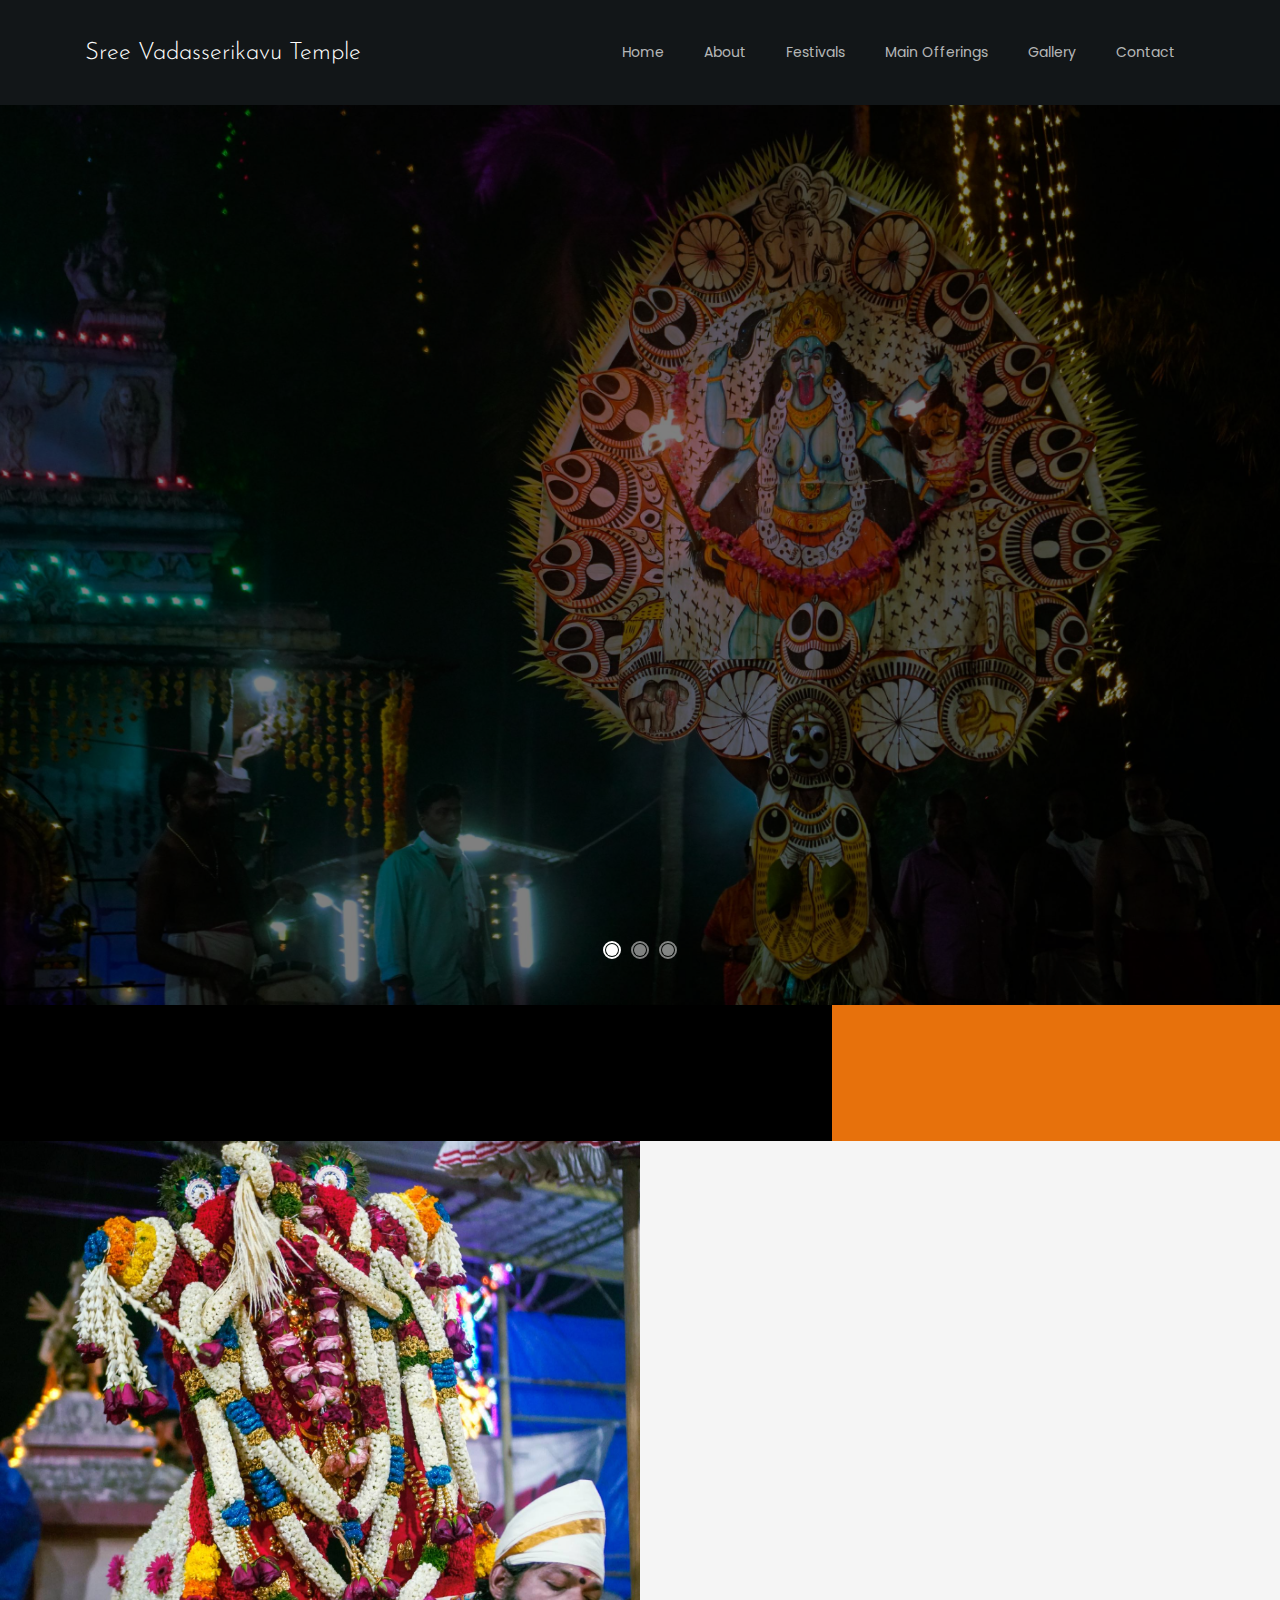
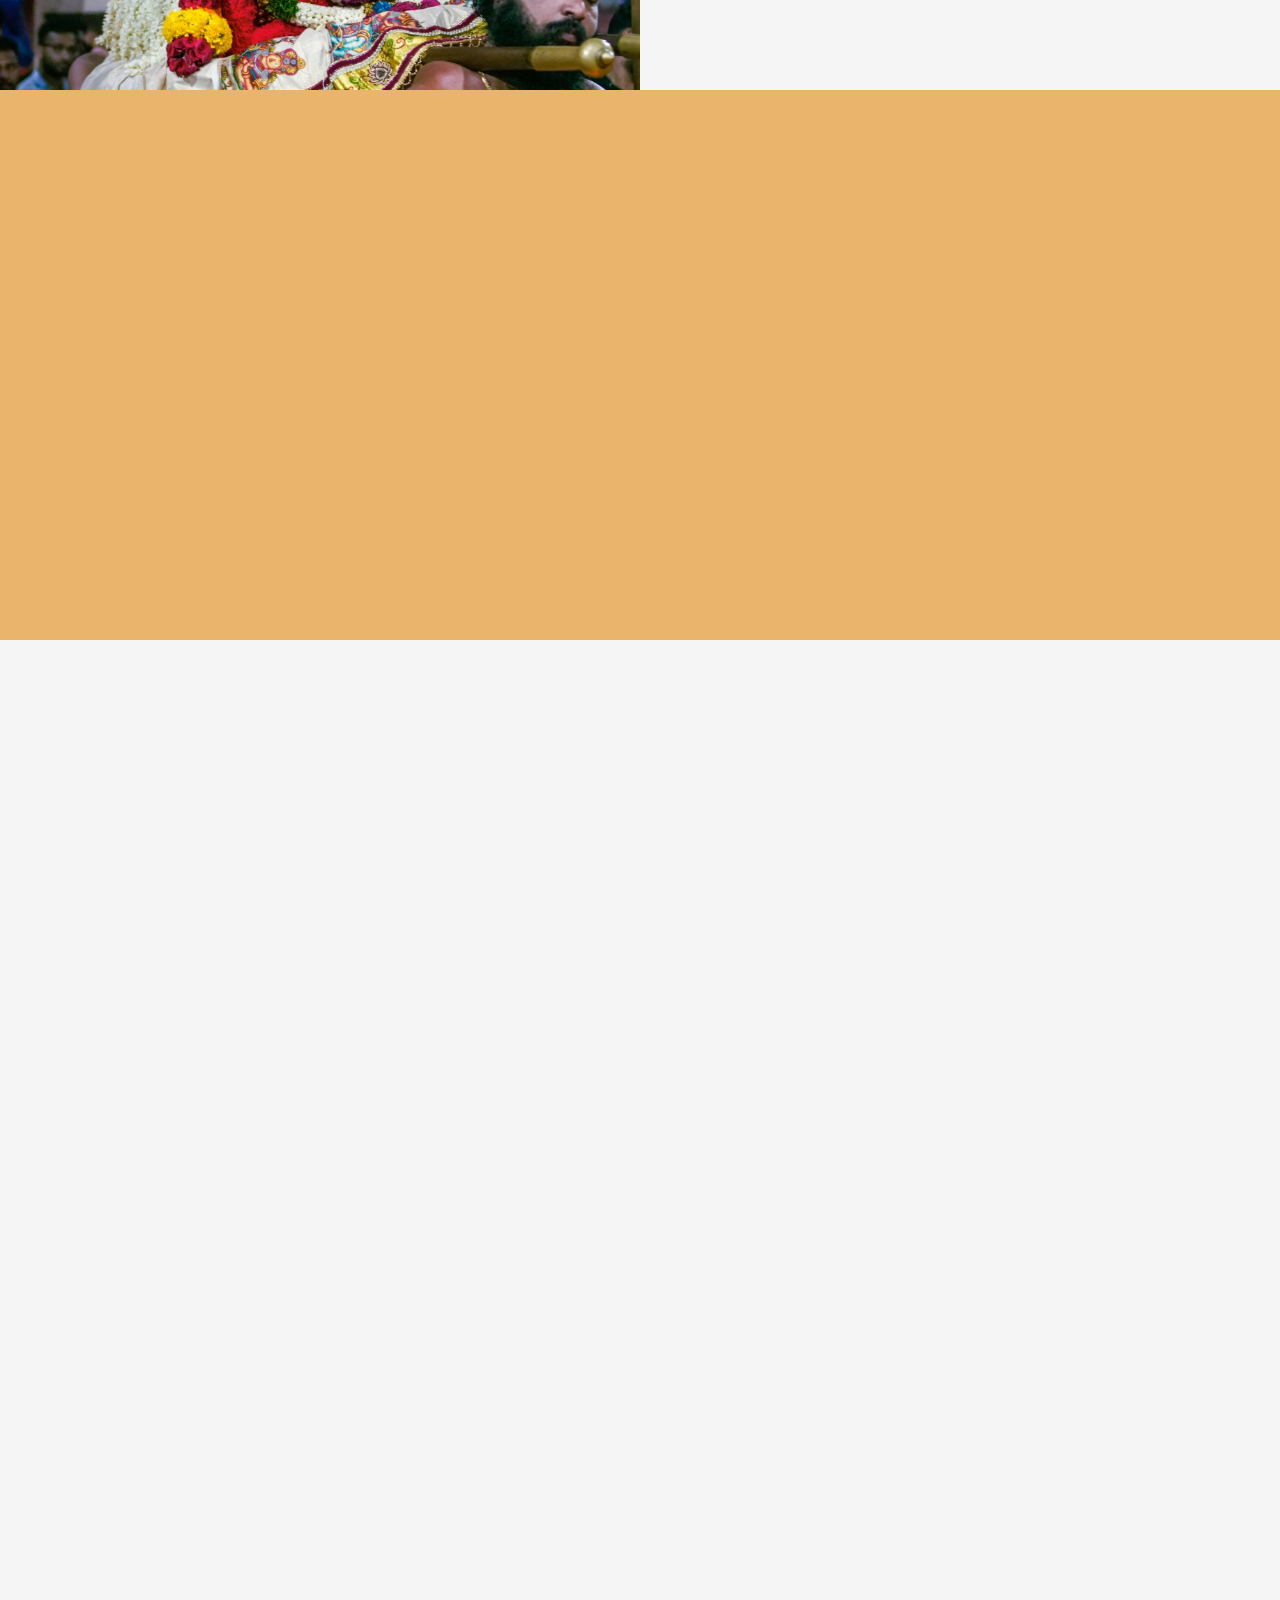
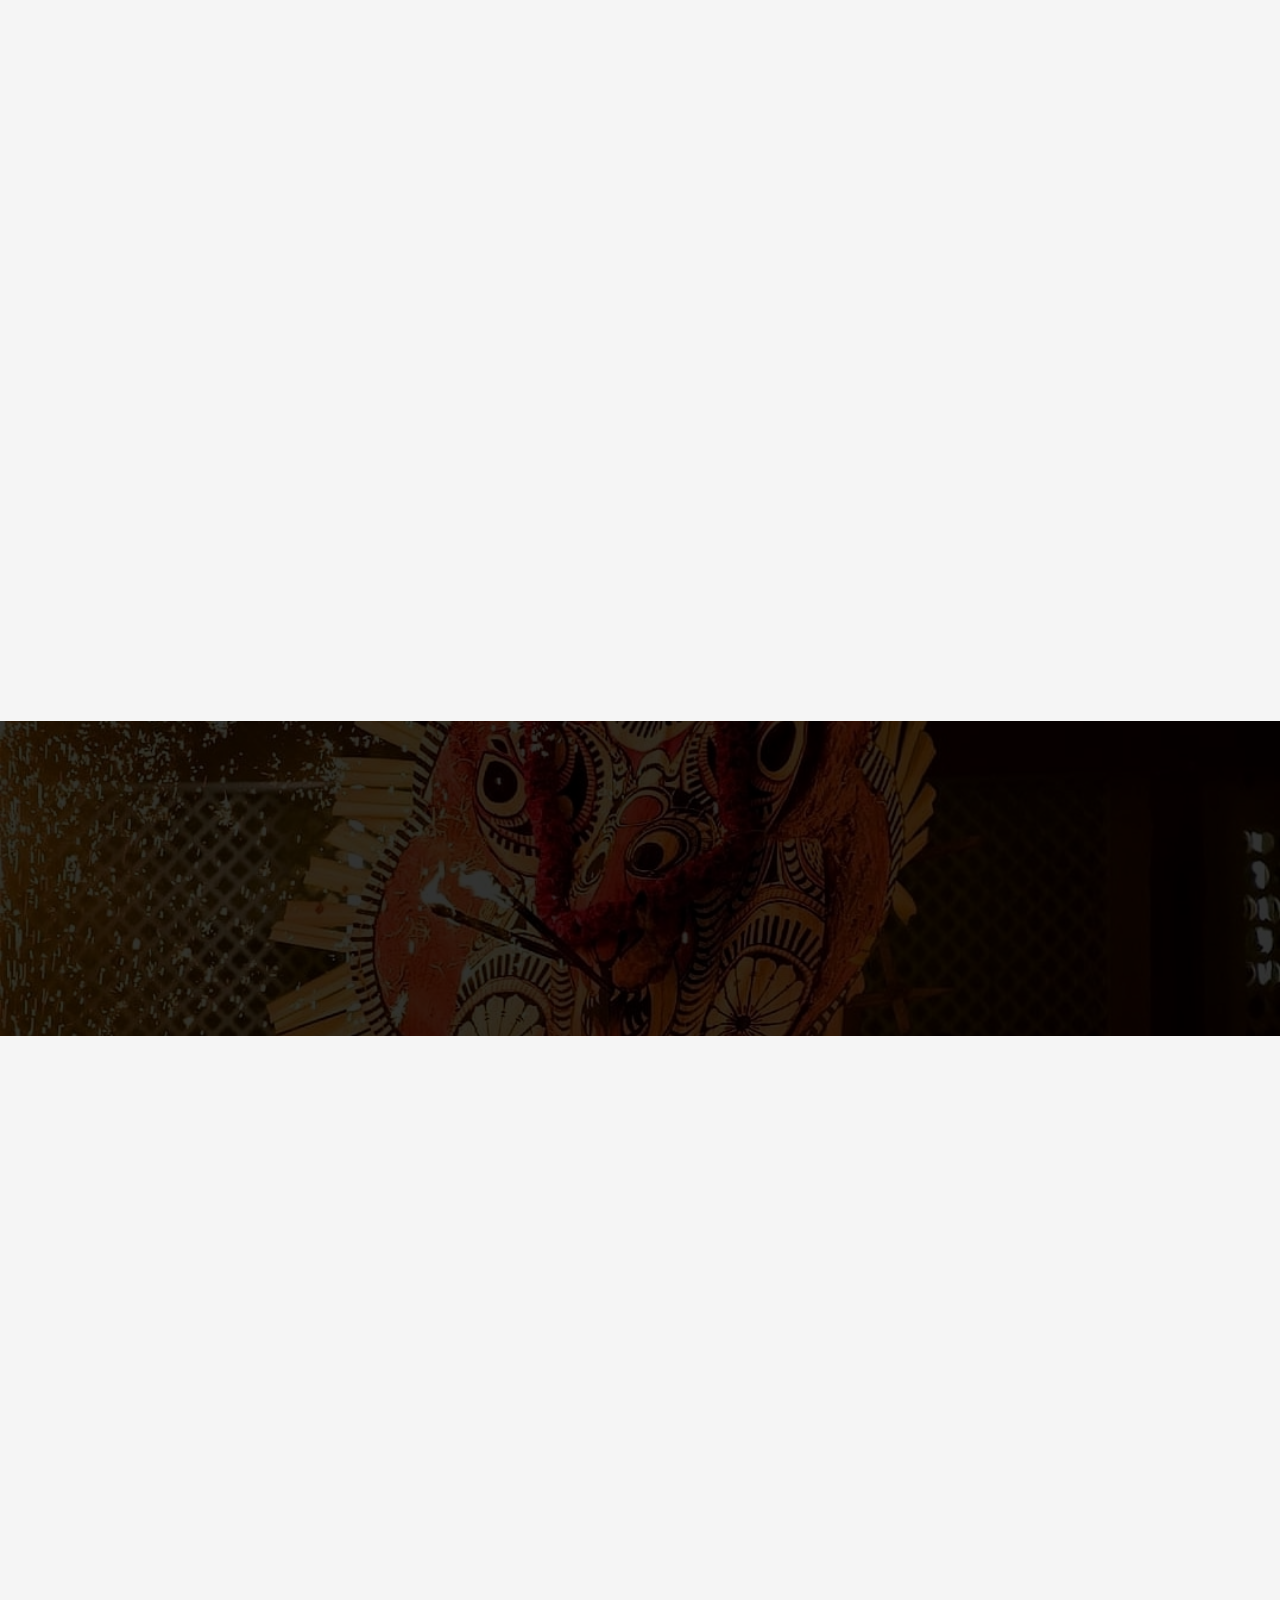
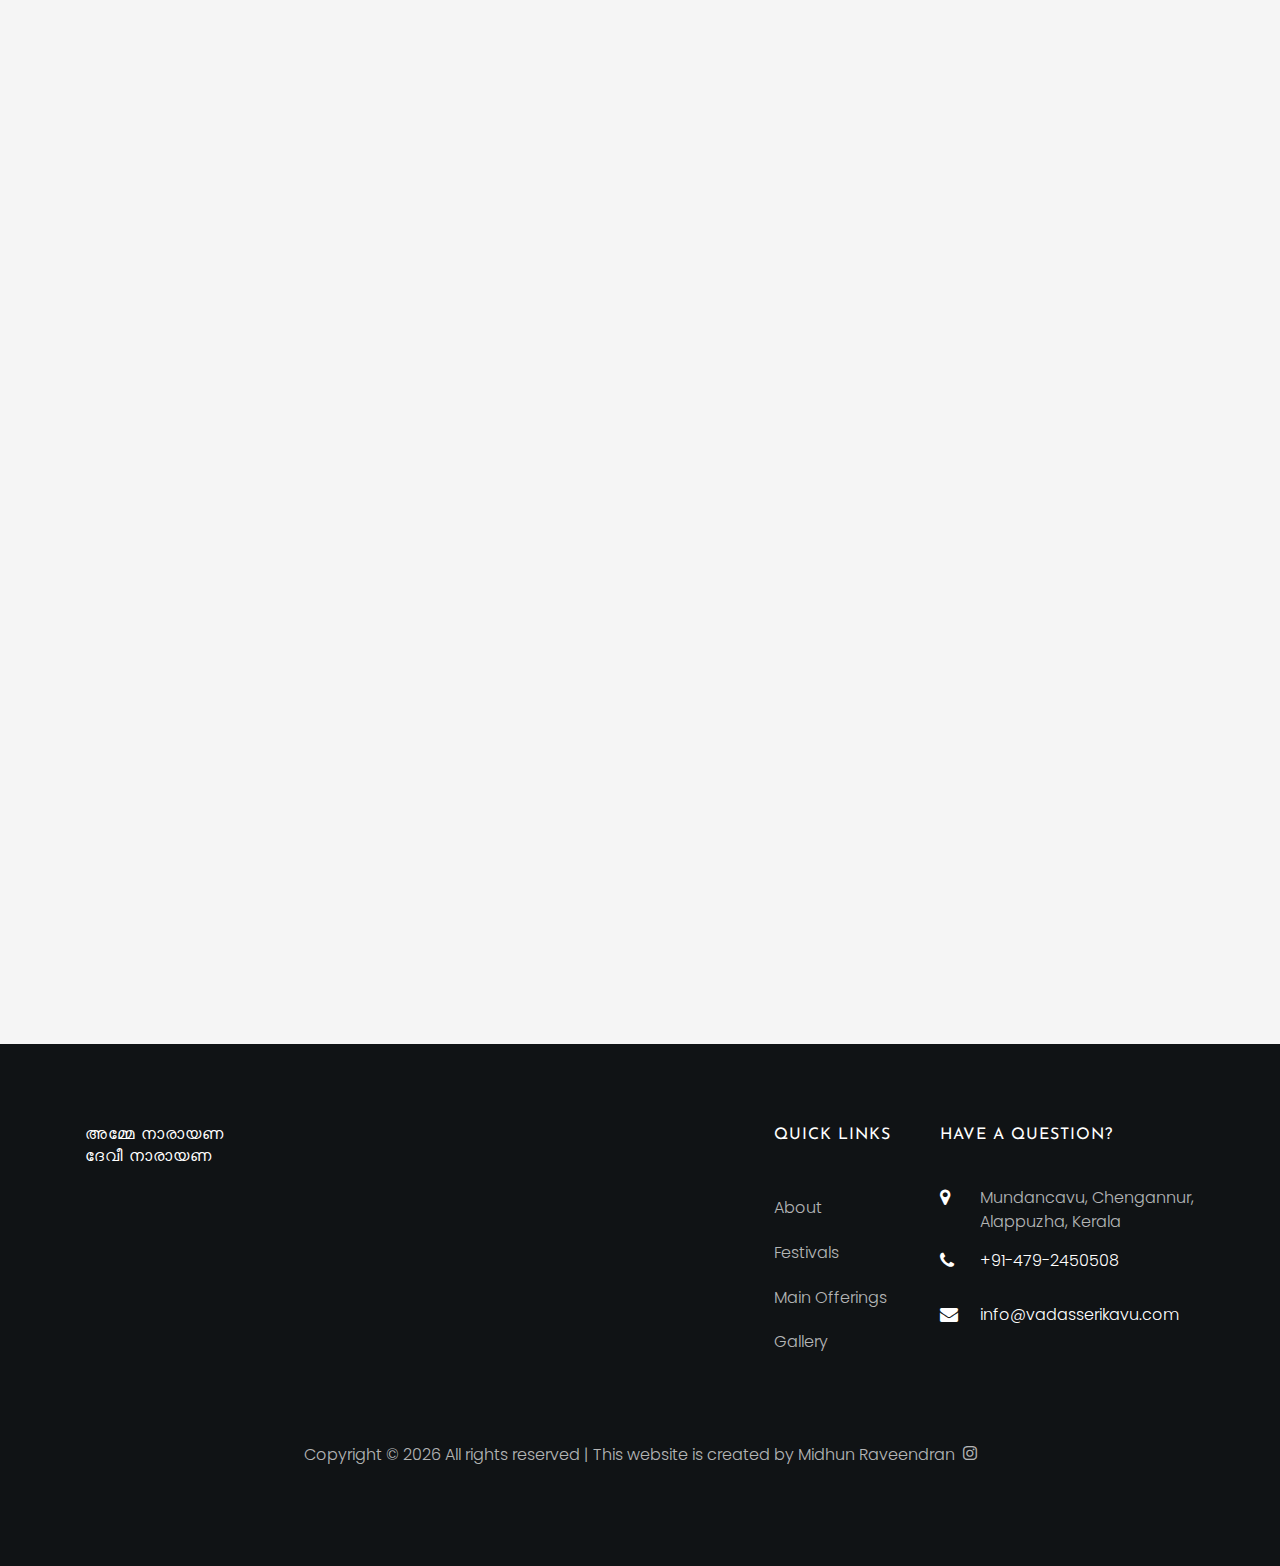
==== commit 6b42cd82: "Add files via upload" ====
--- a/index.html
+++ b/index.html
@@ -55,7 +55,7 @@
 
 	<section id="index" class="hero-wrap js-fullheight">
 		<div class="home-slider js-fullheight owl-carousel" style="background-color: black;">
-			<div class="slider-item js-fullheight" style="background-image:url(images/img/_DSC1069.jpg);">
+			<div class="slider-item js-fullheight" style="background-image:url(images/_DSC1069.jpg);">
 				<div class="overlay"></div>
 				<div class="container">
 					<div class="row no-gutters slider-text js-fullheight align-items-center justify-content-center">
@@ -68,7 +68,7 @@
 					</div>
 				</div>
 			</div>
-			<div class="slider-item js-fullheight" style="background-image:url(images/img/_DSC1375.jpg);">
+			<div class="slider-item js-fullheight" style="background-image:url(images/_DSC1375.jpg);">
 				<div class="overlay"></div>
 				<div class="container">
 					<div class="row no-gutters slider-text js-fullheight align-items-center justify-content-center">
@@ -81,7 +81,7 @@
 					</div>
 				</div>
 			</div>
-			<div class="slider-item js-fullheight" style="background-image:url(images/img/IMG_2828-010.jpeg);">
+			<div class="slider-item js-fullheight" style="background-image:url(images/IMG_2828-010.jpeg);">
 				<div class="overlay"></div>
 				<div class="container">
 					<div class="row no-gutters slider-text js-fullheight align-items-center justify-content-center">
@@ -144,7 +144,7 @@
 	</section>
 
 	<section id="about" class="ftco-about d-md-flex">
-		<div class="one-half img" style="background-image: url(images/img/_DSC1520.jpg);"></div>
+		<div class="one-half img" style="background-image: url(images/_DSC1520.jpg);"></div>
 		<div class="one-half ftco-animate">
 			<div class="heading-about ftco-animate ">
 				<span class="p5 heading-about">About the temple</span>
@@ -333,7 +333,7 @@
 				</div>
 				<div class="col-md-3 ftco-animate">
 					<a class="gallery img d-flex align-items-center"
-						style="background-image: url(images/img/_DSC1128.jpg);">
+						style="background-image: url(images/_DSC1128.jpg);">
 					</a>
 				</div>
 				<div class="col-md-3 ftco-animate">
@@ -342,7 +342,7 @@
 				</div>
 				<div class="col-md-3 ftco-animate">
 					<a class="gallery img d-flex align-items-center"
-						style="background-image: url(images/img/_DSC0857.jpg);">
+						style="background-image: url(images/_DSC0857.jpg);">
 					</a>
 				</div>
 			</div>
@@ -352,22 +352,22 @@
 			<div class="row no-gutters">
 				<div class="col-md-3 ftco-animate">
 					<a class="gallery img d-flex align-items-center"
-						style="background-image: url(images/img/_DSC0458.jpg);">
+						style="background-image: url(images/_DSC0458.jpg);">
 					</a>
 				</div>
 				<div class="col-md-3 ftco-animate">
 					<a class="gallery img d-flex align-items-center"
-						style="background-image: url(images/img/_DSC0816.jpg);">
+						style="background-image: url(images/_DSC0816.jpg);">
 					</a>
 				</div>
 				<div class="col-md-3 ftco-animate">
 					<a class="gallery img d-flex align-items-center"
-						style="background-image: url(images/img/_A735481-01.jpeg);">
+						style="background-image: url(images/_A735481-01.jpeg);">
 					</a>
 				</div>
 				<div class="col-md-3 ftco-animate">
 					<a class="gallery img d-flex align-items-center"
-						style="background-image: url(images/img/_DSC9966.jpg);">
+						style="background-image: url(images/_DSC9966.jpg);">
 					</a>
 				</div>
 			</div>
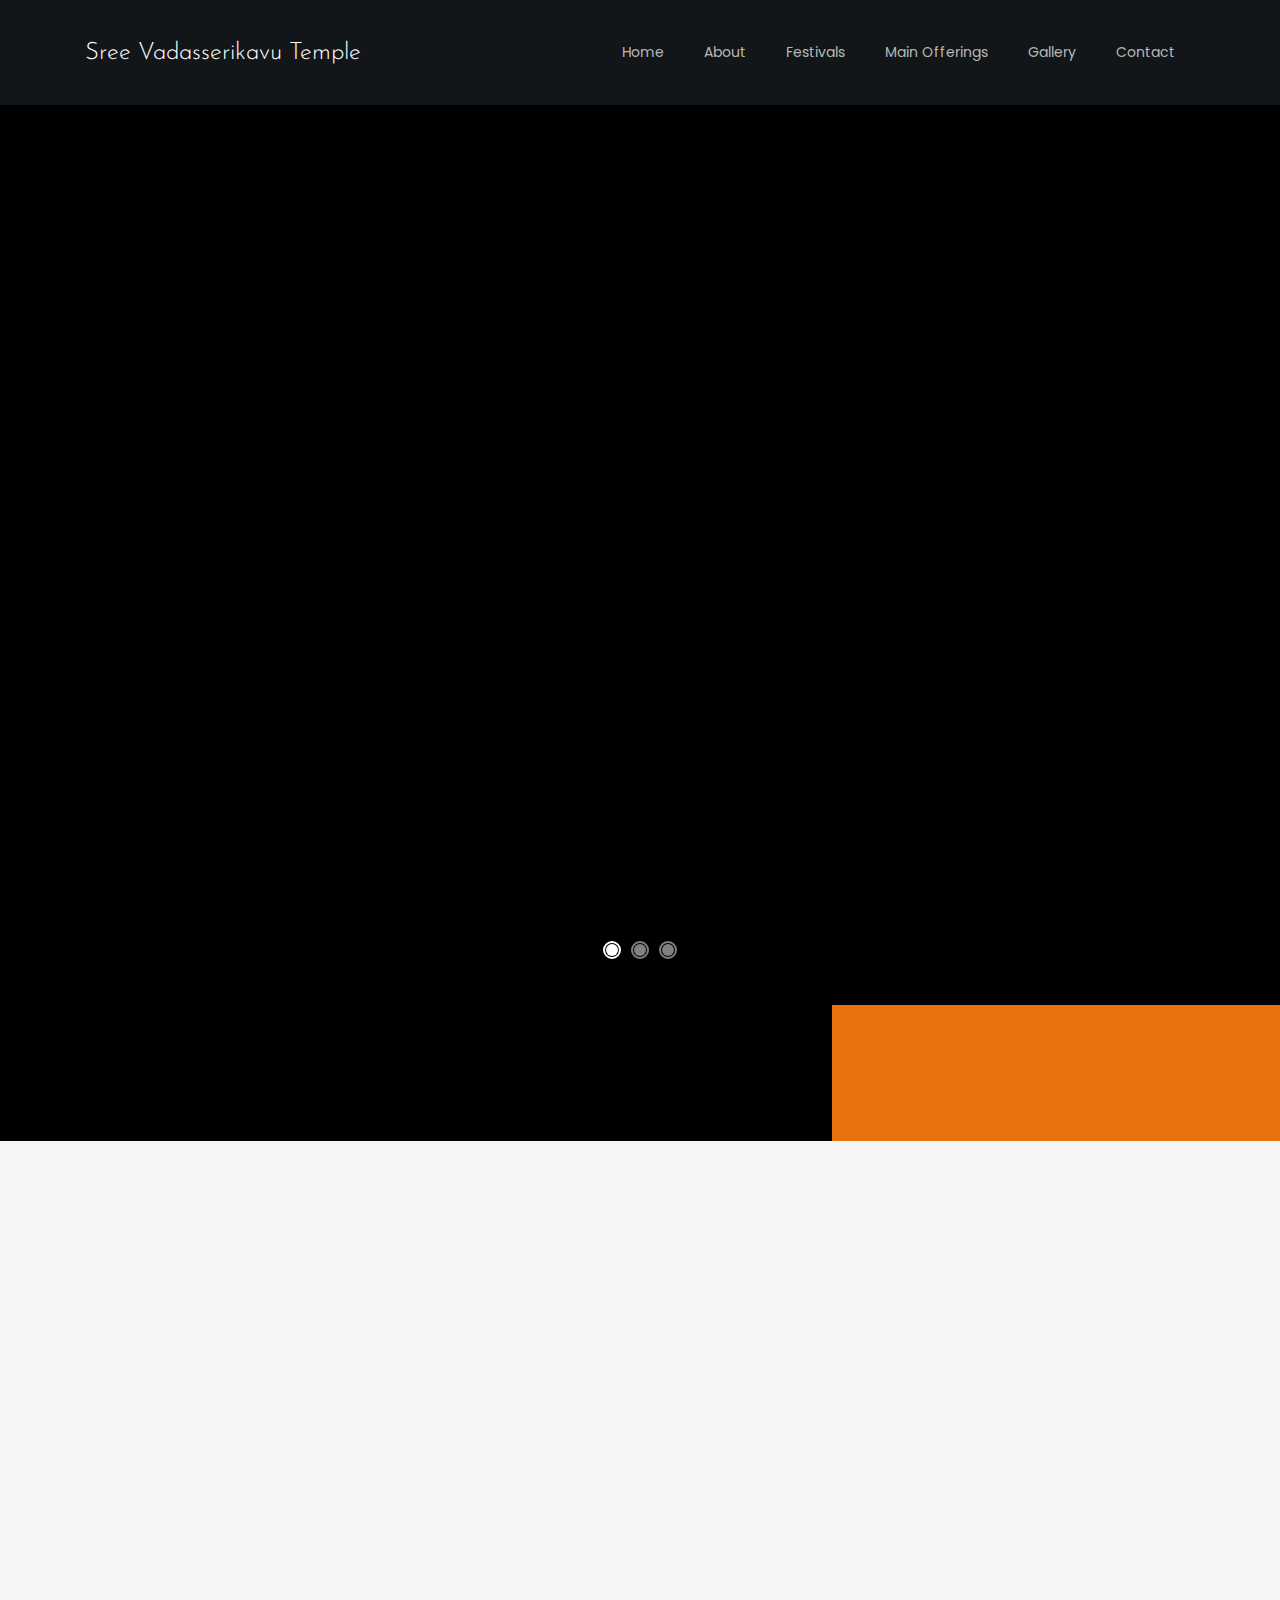
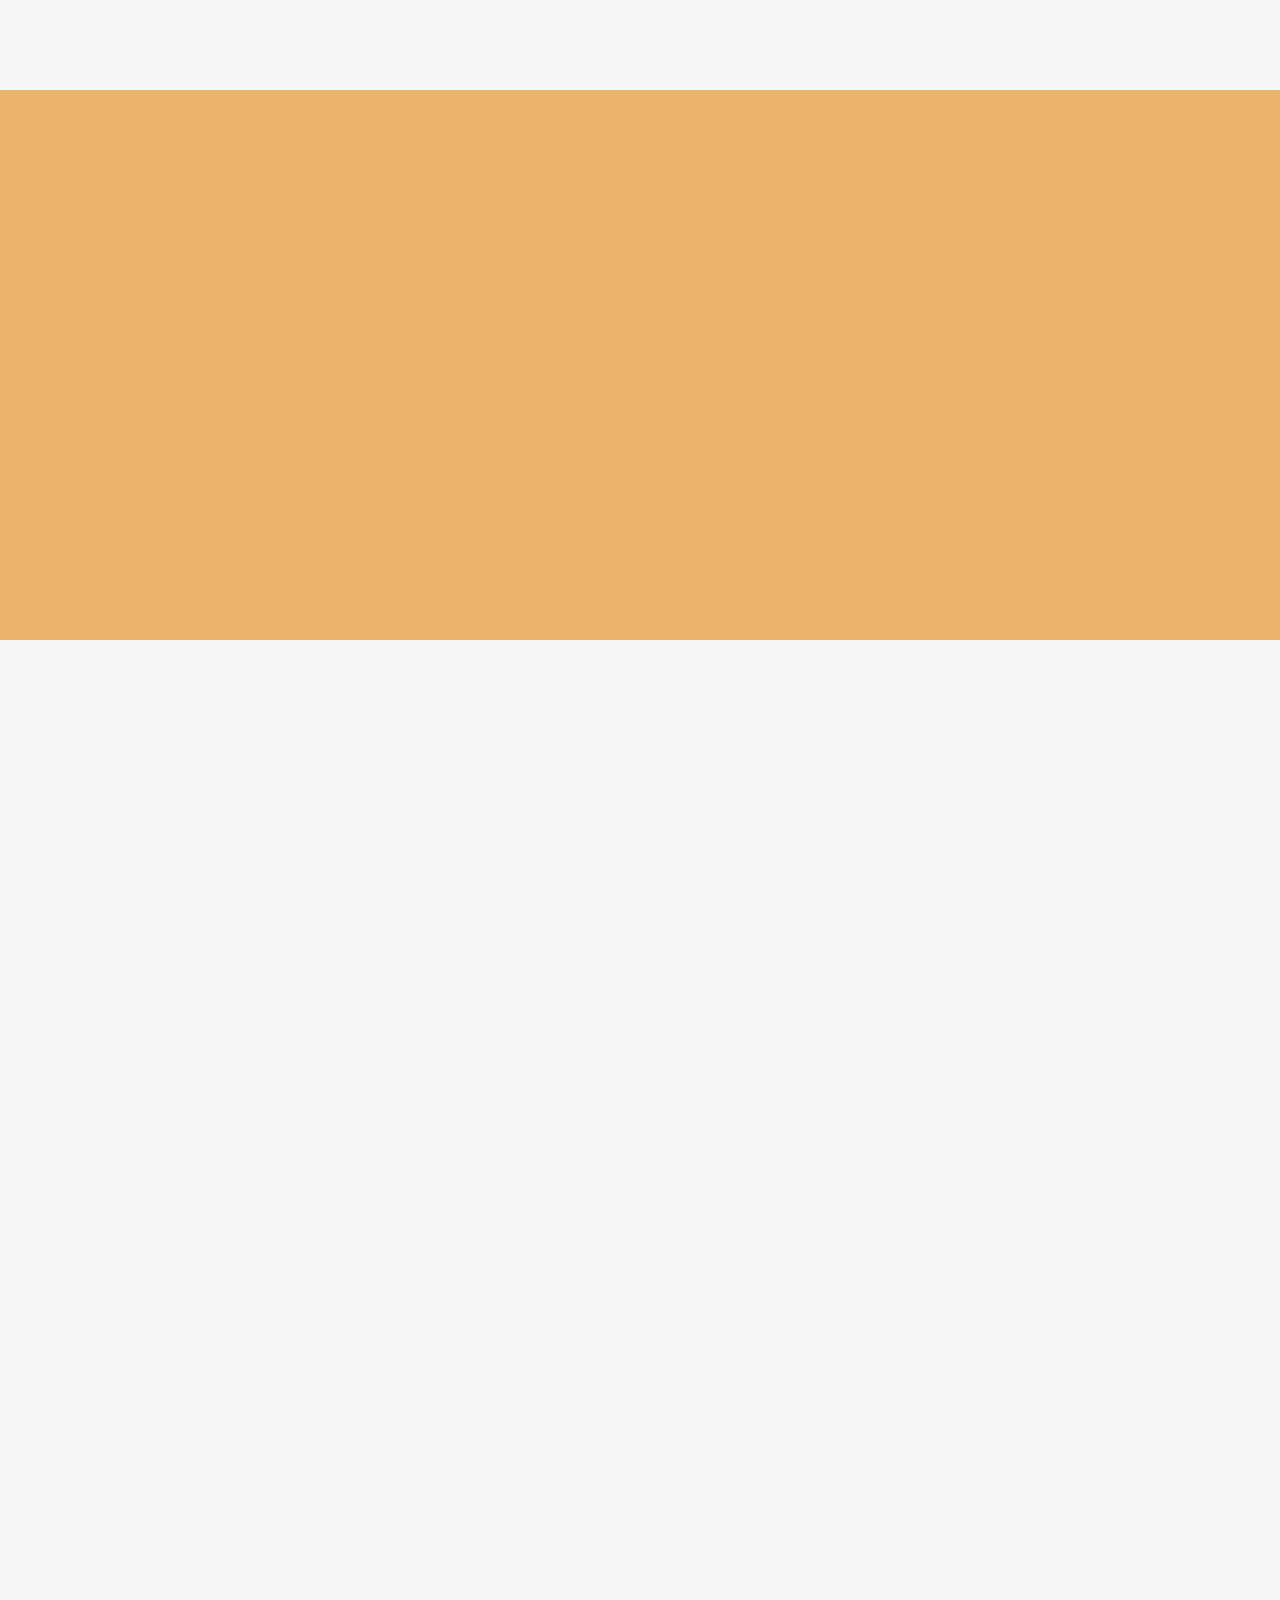
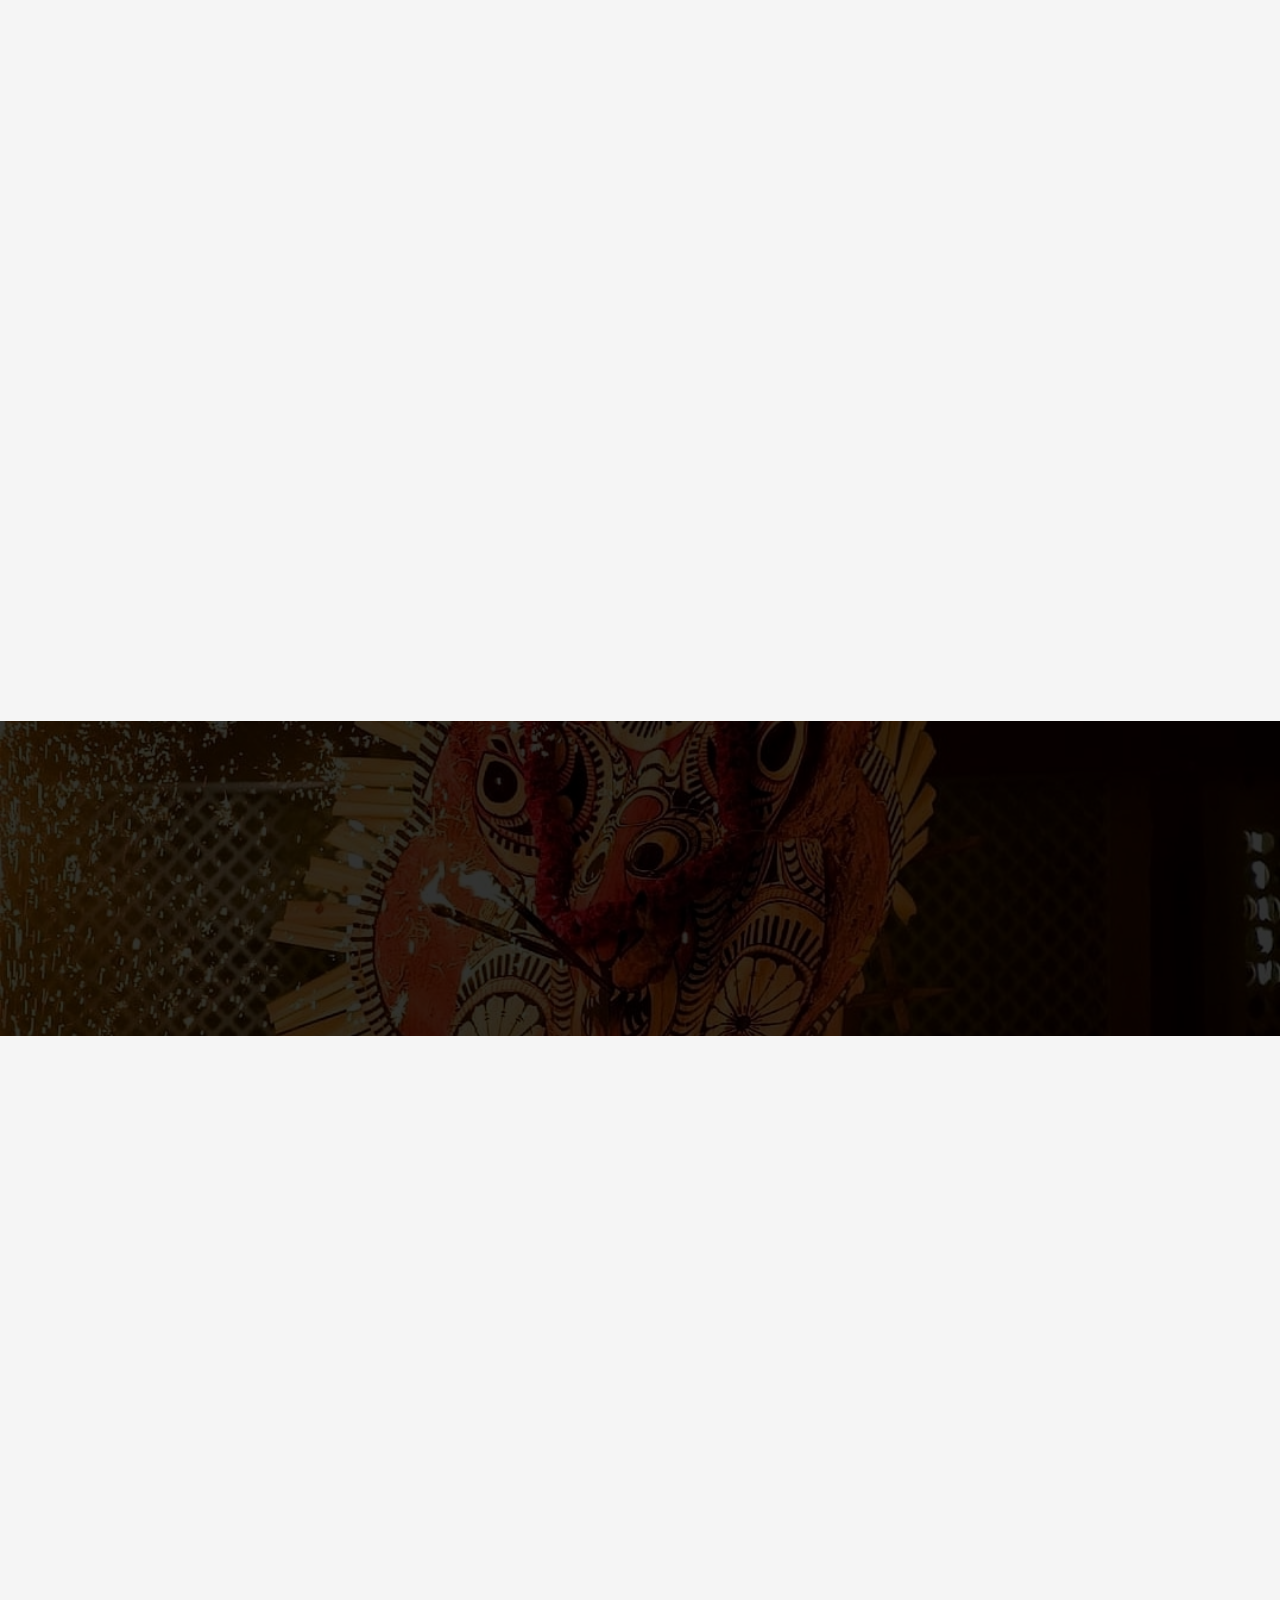
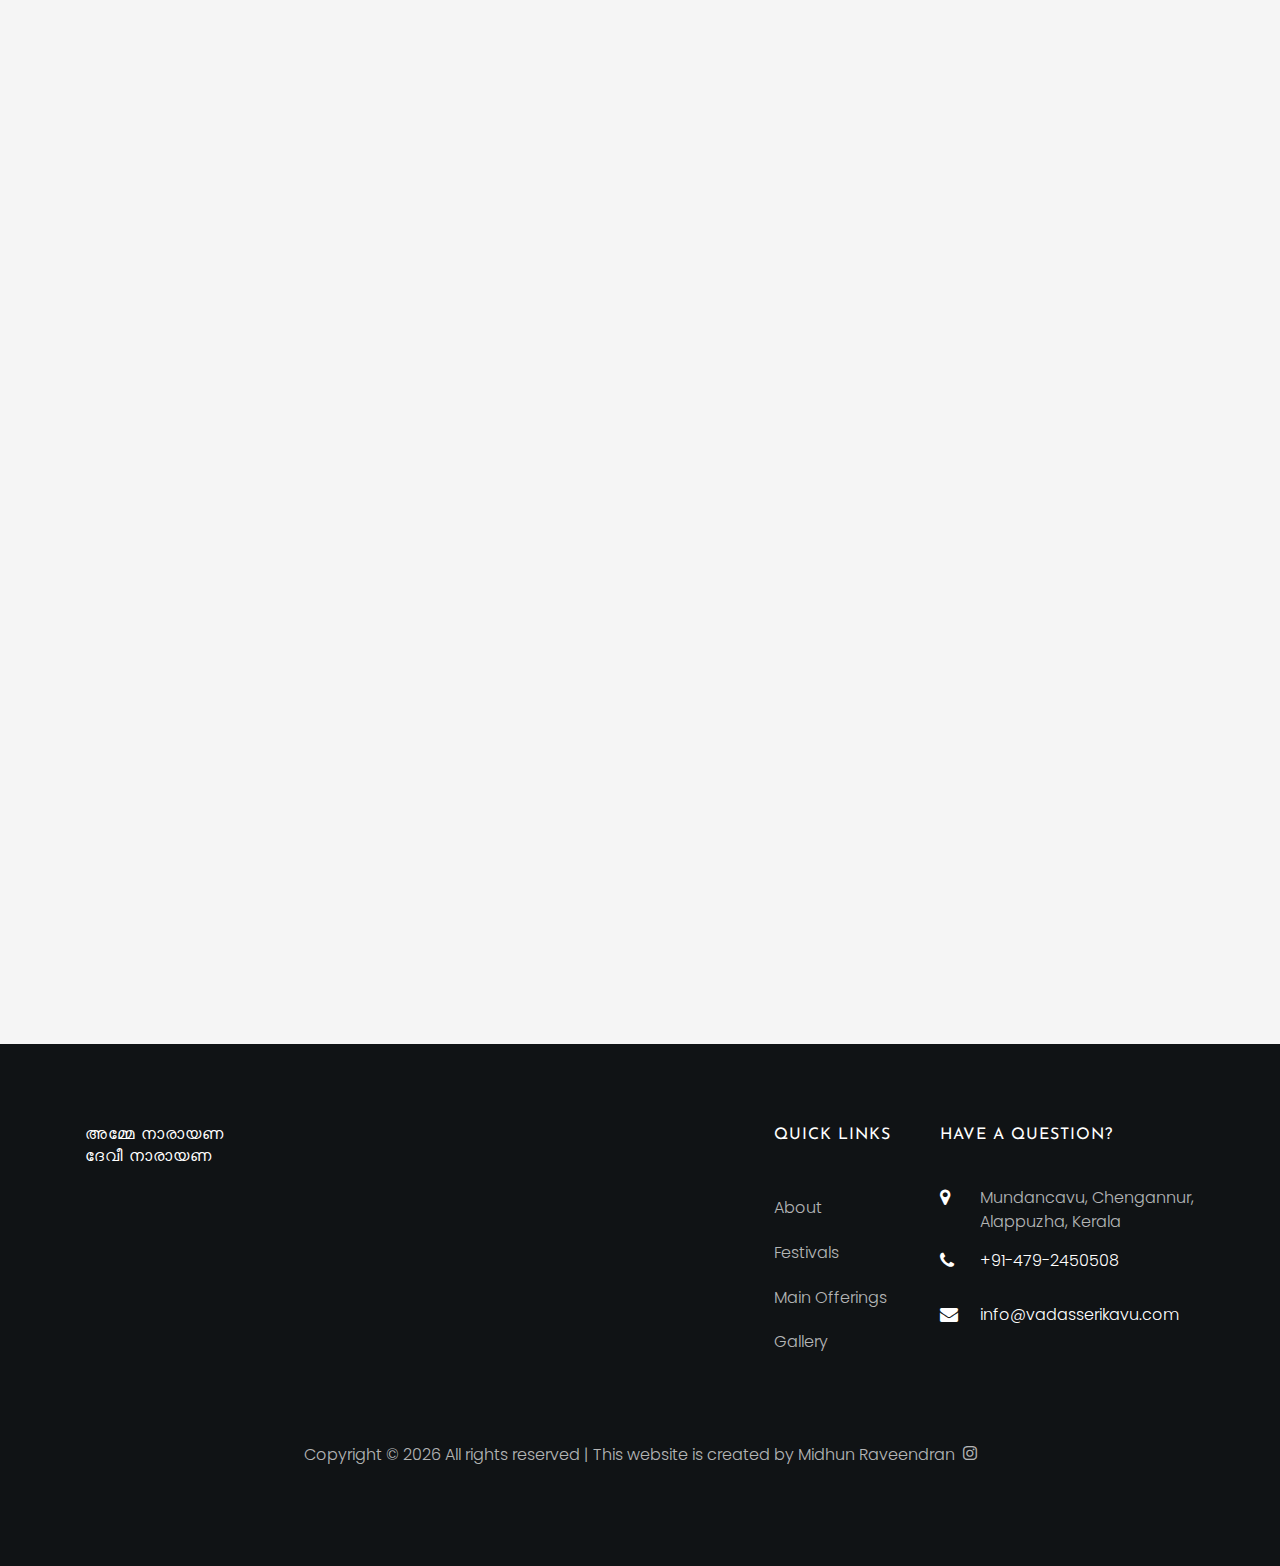
==== commit 2ceccffe: "Add files via upload" ====
--- a/index.html
+++ b/index.html
@@ -55,7 +55,7 @@
 
 	<section id="index" class="hero-wrap js-fullheight">
 		<div class="home-slider js-fullheight owl-carousel" style="background-color: black;">
-			<div class="slider-item js-fullheight" style="background-image:url(images/_DSC1069.jpg);">
+			<div class="slider-item js-fullheight" style="background-image:url(images/DSC1069.jpg);">
 				<div class="overlay"></div>
 				<div class="container">
 					<div class="row no-gutters slider-text js-fullheight align-items-center justify-content-center">
@@ -68,7 +68,7 @@
 					</div>
 				</div>
 			</div>
-			<div class="slider-item js-fullheight" style="background-image:url(images/_DSC1375.jpg);">
+			<div class="slider-item js-fullheight" style="background-image:url(images/DSC1375.jpg);">
 				<div class="overlay"></div>
 				<div class="container">
 					<div class="row no-gutters slider-text js-fullheight align-items-center justify-content-center">
@@ -144,7 +144,7 @@
 	</section>
 
 	<section id="about" class="ftco-about d-md-flex">
-		<div class="one-half img" style="background-image: url(images/_DSC1520.jpg);"></div>
+		<div class="one-half img" style="background-image: url(images/DSC1520.jpg);"></div>
 		<div class="one-half ftco-animate">
 			<div class="heading-about ftco-animate ">
 				<span class="p5 heading-about">About the temple</span>
@@ -333,7 +333,7 @@
 				</div>
 				<div class="col-md-3 ftco-animate">
 					<a class="gallery img d-flex align-items-center"
-						style="background-image: url(images/_DSC1128.jpg);">
+						style="background-image: url(images/DSC1128.jpg);">
 					</a>
 				</div>
 				<div class="col-md-3 ftco-animate">
@@ -342,7 +342,7 @@
 				</div>
 				<div class="col-md-3 ftco-animate">
 					<a class="gallery img d-flex align-items-center"
-						style="background-image: url(images/_DSC0857.jpg);">
+						style="background-image: url(images/DSC0857.jpg);">
 					</a>
 				</div>
 			</div>
@@ -352,12 +352,12 @@
 			<div class="row no-gutters">
 				<div class="col-md-3 ftco-animate">
 					<a class="gallery img d-flex align-items-center"
-						style="background-image: url(images/_DSC0458.jpg);">
+						style="background-image: url(images/DSC0458.jpg);">
 					</a>
 				</div>
 				<div class="col-md-3 ftco-animate">
 					<a class="gallery img d-flex align-items-center"
-						style="background-image: url(images/_DSC0816.jpg);">
+						style="background-image: url(images/DSC0816.jpg);">
 					</a>
 				</div>
 				<div class="col-md-3 ftco-animate">
@@ -367,7 +367,7 @@
 				</div>
 				<div class="col-md-3 ftco-animate">
 					<a class="gallery img d-flex align-items-center"
-						style="background-image: url(images/_DSC9966.jpg);">
+						style="background-image: url(images/DSC9966.jpg);">
 					</a>
 				</div>
 			</div>
--- a/css/style.css
+++ b/css/style.css
@@ -8997,3 +8997,35 @@
 .blk-bg-txt{
   color: #969fab;
 }
+
+
+/* CSS */
+.button-87 {
+  margin: 10px;
+  padding: 15px 30px;
+  text-align: center;
+  text-transform: uppercase;
+  transition: 0.5s;
+  background-size: 200% auto;
+  color: white;
+  border-radius: 10px;
+  border: 0px;
+  font-weight: 700;
+  box-shadow: 0px 0px 14px -7px #f09819;
+  background-image: linear-gradient(45deg, #FF512F 0%, #F09819  51%, #FF512F  100%);
+  cursor: pointer;
+  user-select: none;
+  -webkit-user-select: none;
+  touch-action: manipulation;
+}
+
+.button-87:hover {
+  background-position: right center;
+  /* change the direction of the change here */
+  color: #fff;
+  text-decoration: none;
+}
+
+.button-87:active {
+  transform: scale(0.95);
+}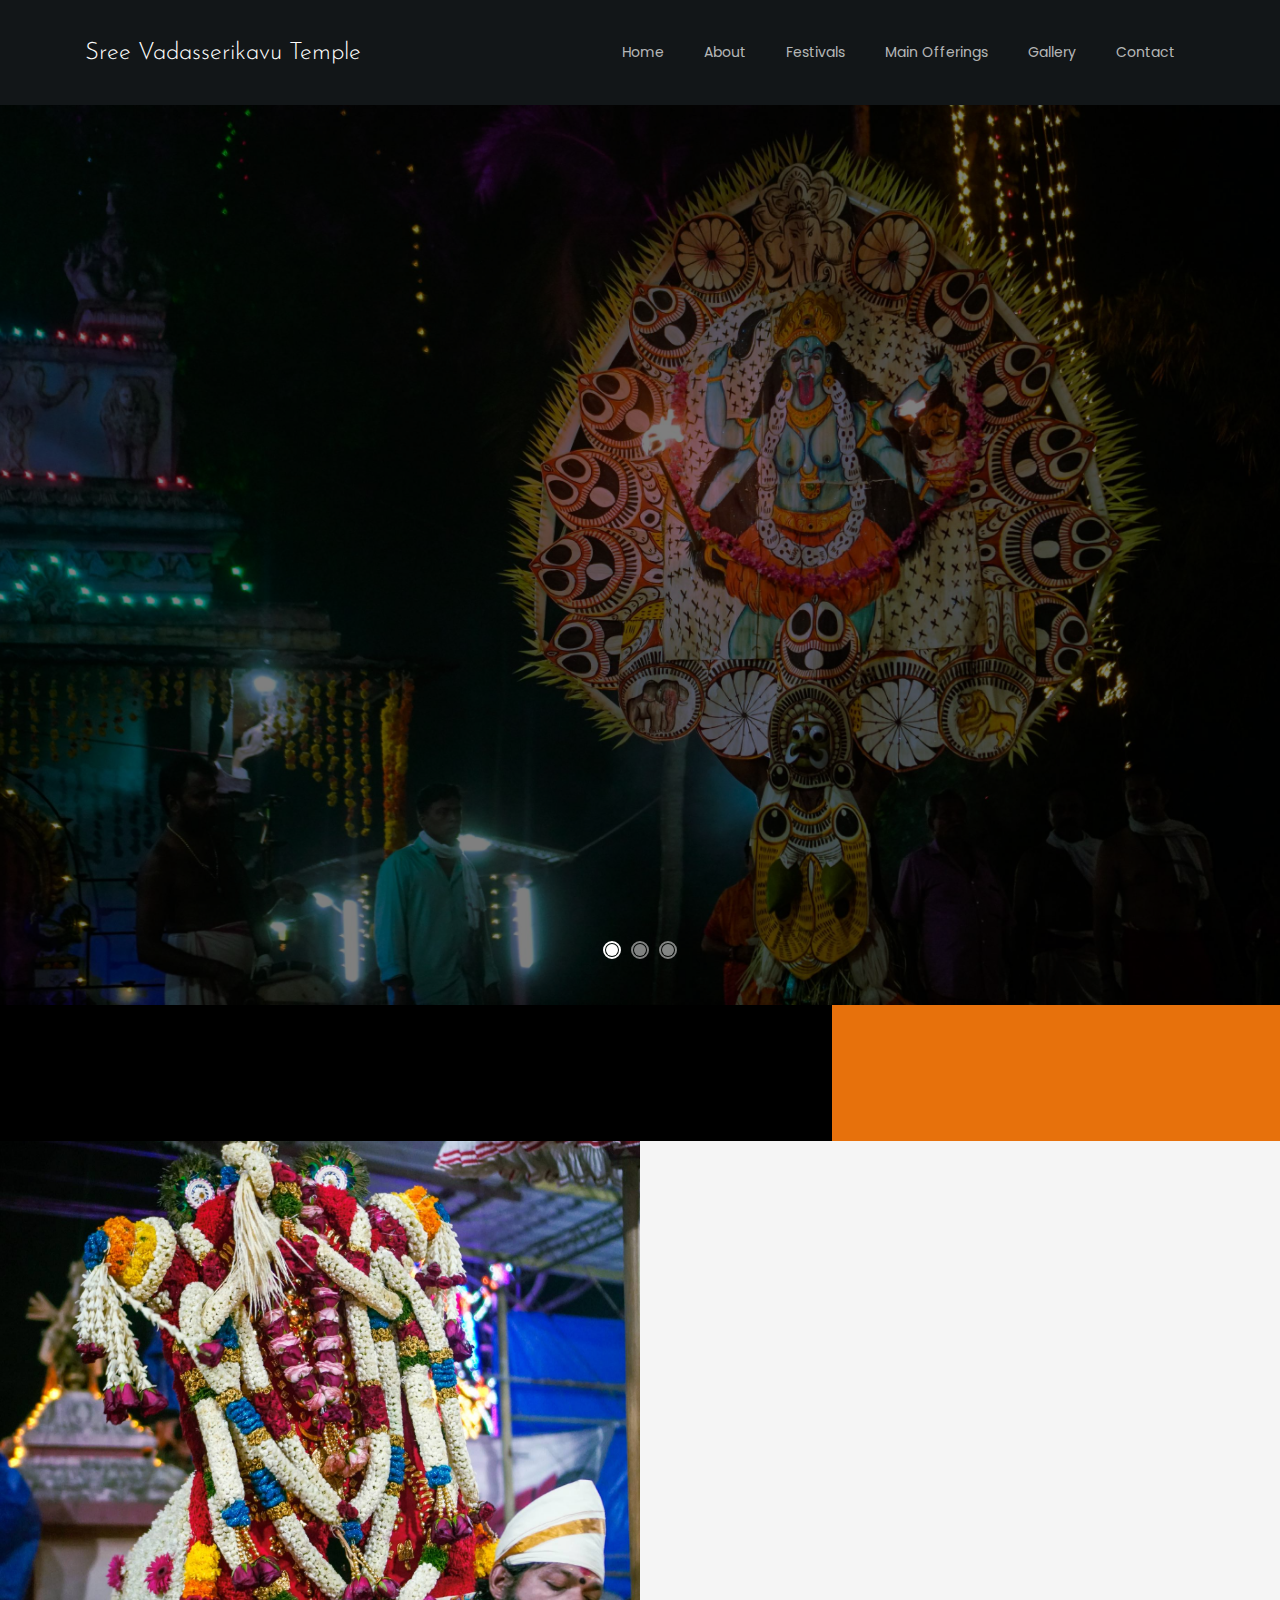
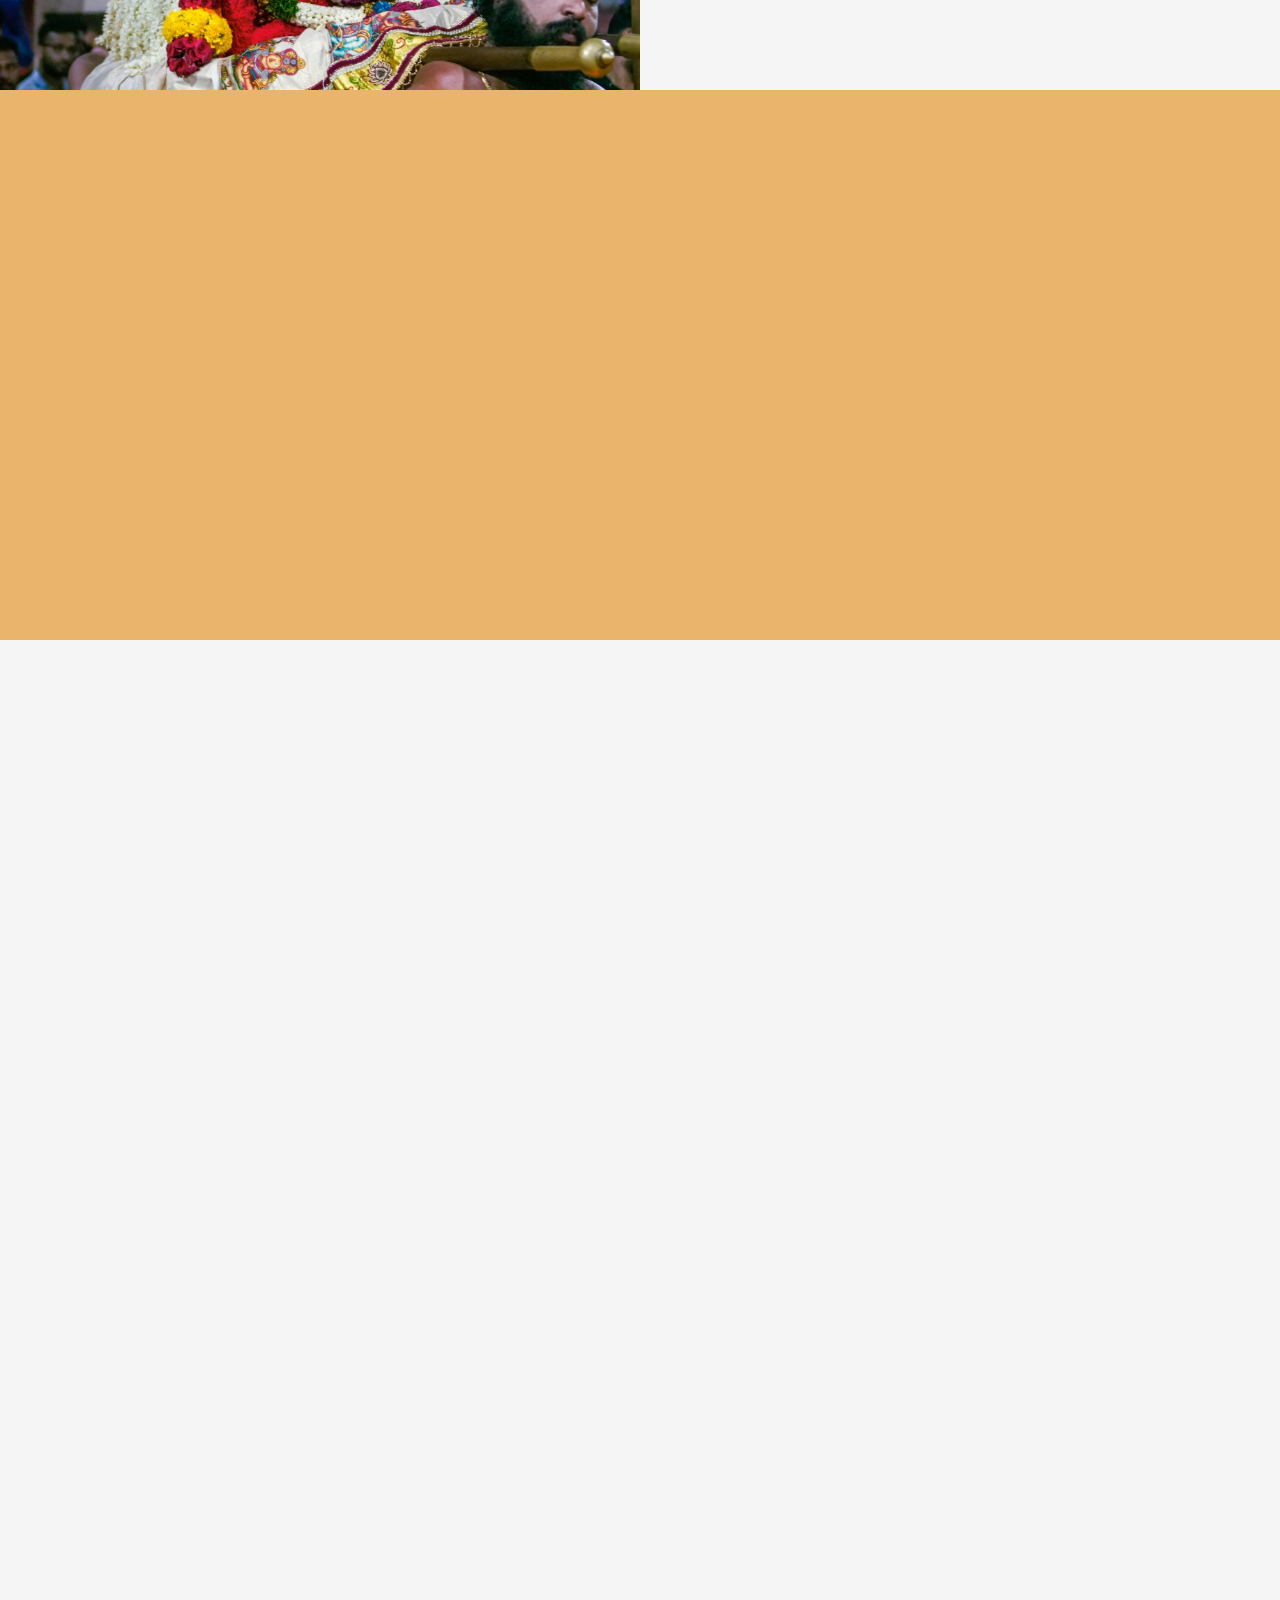
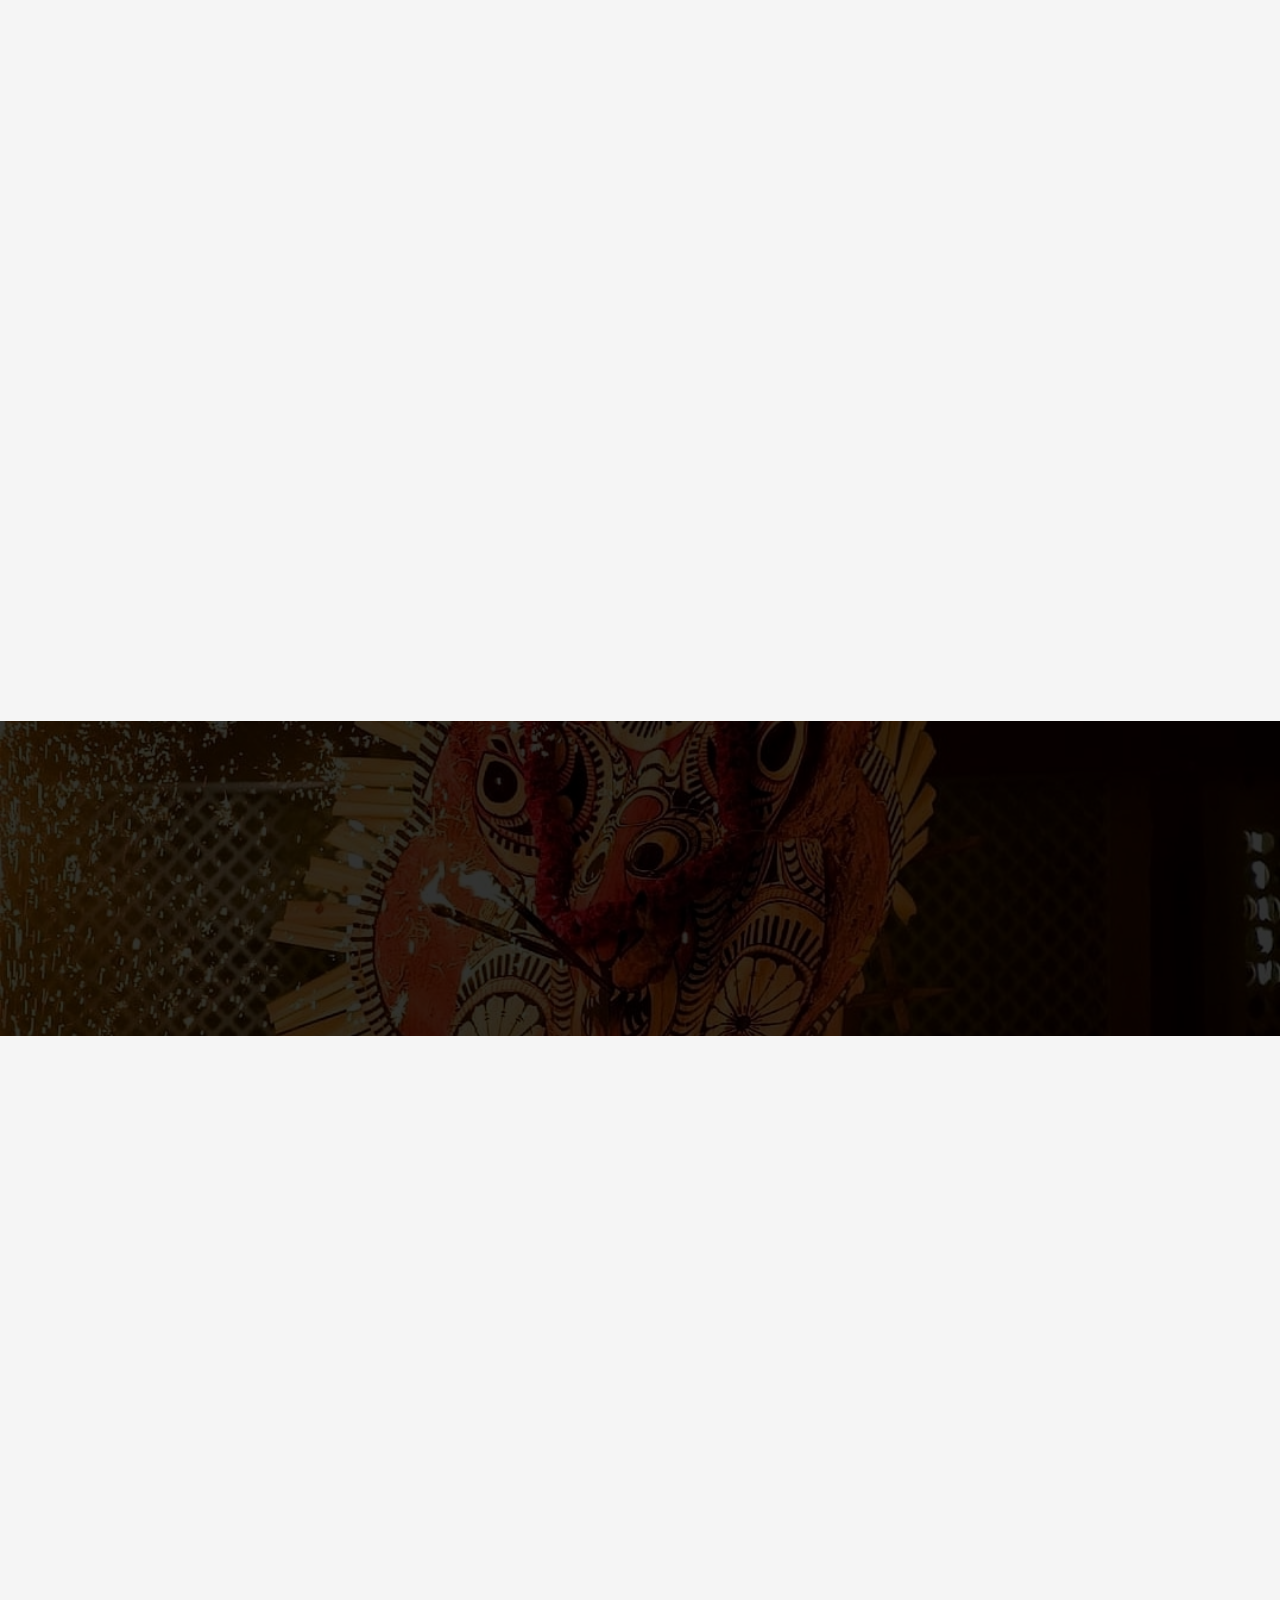
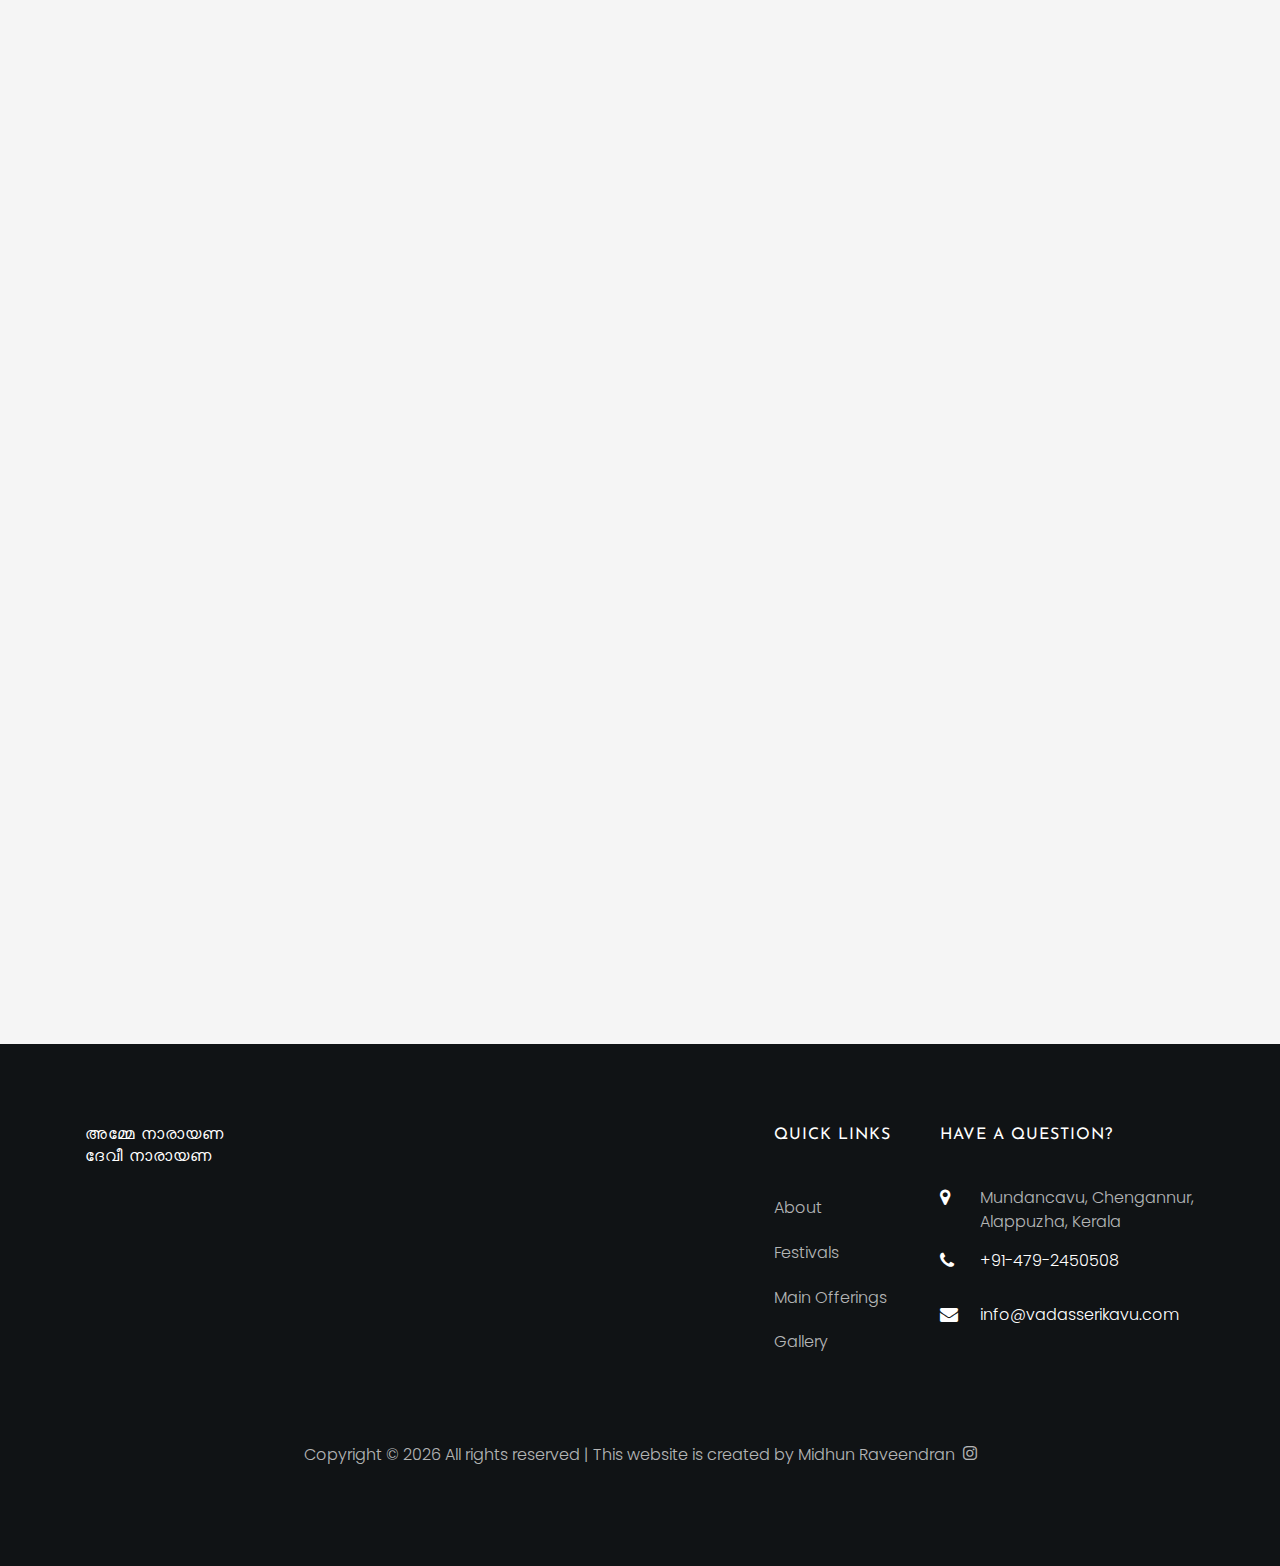
==== commit cf309c80: "Add files via upload" ====
--- a/index.html
+++ b/index.html
@@ -362,7 +362,7 @@
 				</div>
 				<div class="col-md-3 ftco-animate">
 					<a class="gallery img d-flex align-items-center"
-						style="background-image: url(images/_A735481-01.jpeg);">
+						style="background-image: url(images/A735481-01.jpeg);">
 					</a>
 				</div>
 				<div class="col-md-3 ftco-animate">
